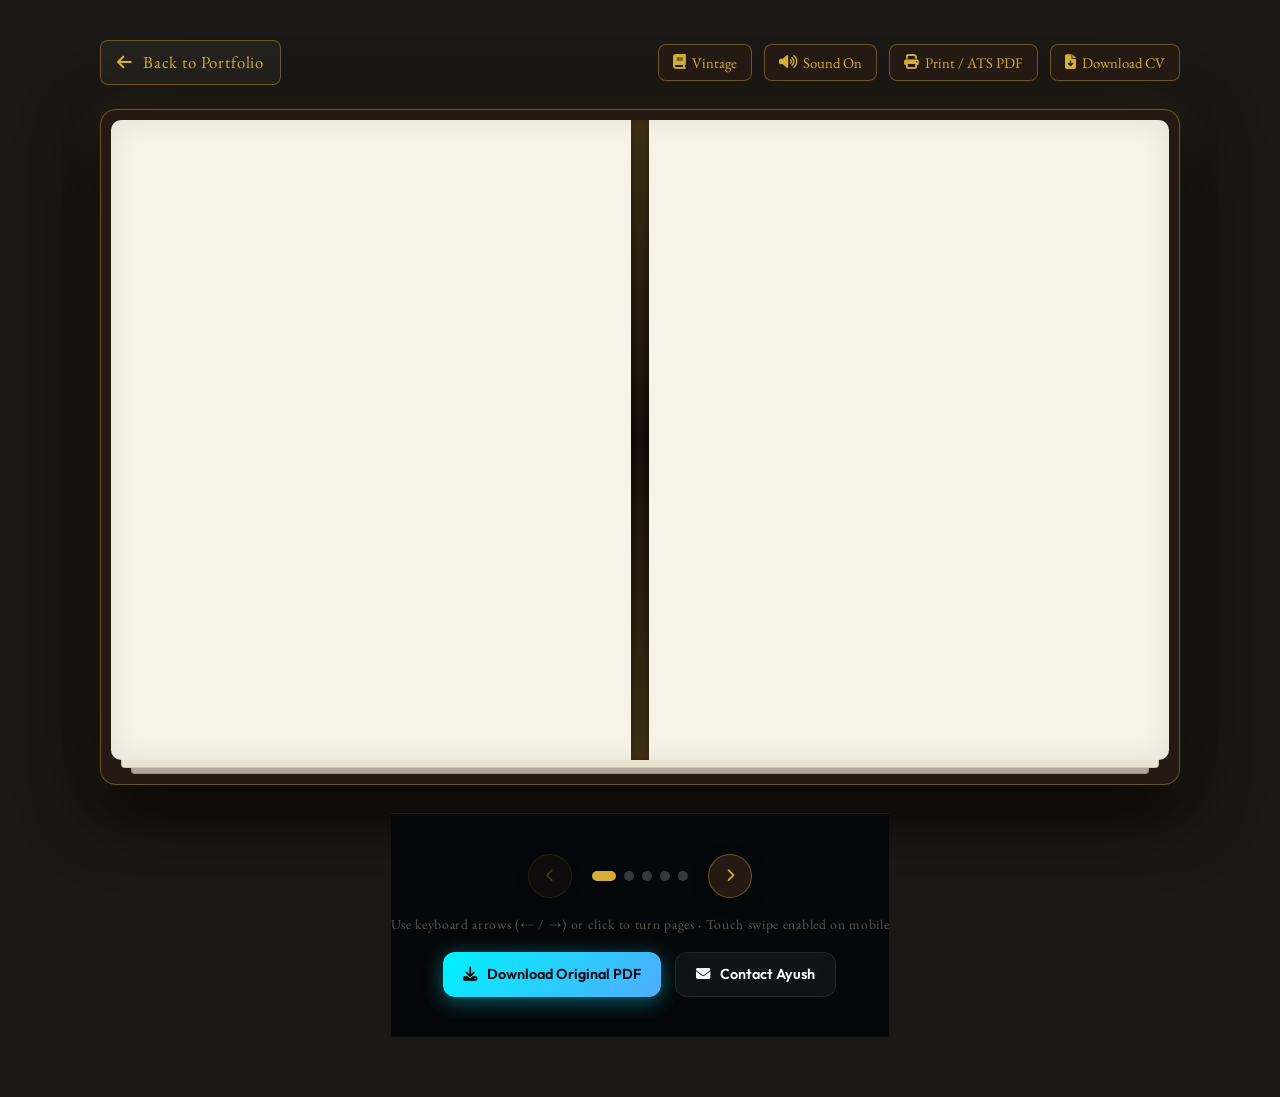
==== resume.html @ f8699d28 "feat: complete modern portfolio and interactive 3D book resume" ====
<!DOCTYPE html>
<html lang="en">
<head>
  <meta charset="UTF-8">
  <meta name="viewport" content="width=device-width, initial-scale=1.0">
  <title>Ayush Singh Rawat — Interactive 3D Resume</title>
  <meta name="description" content="The professional journey of Ayush Singh Rawat, presented as an interactive 3D book-style resume.">
  <meta name="author" content="Ayush Singh Rawat">

  <!-- Open Graph -->
  <meta property="og:title" content="Ayush Singh Rawat — Interactive Resume">
  <meta property="og:description" content="Turn the pages of my career journey in an interactive 3D book.">
  <meta property="og:type" content="website">

  <!-- Favicon -->
  <link rel="icon" type="image/png" href="assets/images/logo.png">

  <!-- Stylesheets -->
  <link rel="stylesheet" href="css/style.css">
  <link rel="stylesheet" href="css/book-resume.css">

  <!-- Font Awesome 6 -->
  <link rel="stylesheet" href="https://cdnjs.cloudflare.com/ajax/libs/font-awesome/6.5.1/css/all.min.css">
</head>
<body data-book-theme="vintage">

  <div class="book-resume-wrapper">
    <!-- Top Action Toolbar -->
    <header class="book-top-bar">
      <a href="index.html" class="book-brand-back">
        <i class="fa-solid fa-arrow-left"></i>
        <span>Back to Portfolio</span>
      </a>

      <div class="book-tools-group">
        <button id="themeToggleBtn" class="book-tool-btn" title="Switch Book Theme">
          <i class="fa-solid fa-book"></i>
          <span>Vintage</span>
        </button>

        <button id="soundToggleBtn" class="book-tool-btn" title="Toggle Page Flip Sound">
          <i class="fa-solid fa-volume-high"></i>
          <span>Sound On</span>
        </button>

        <button id="printAtsBtn" class="book-tool-btn" title="Print ATS-Formatted Standard Resume">
          <i class="fa-solid fa-print"></i>
          <span>Print / ATS PDF</span>
        </button>

        <button id="downloadPdfBtn" class="book-tool-btn" title="Download Official Resume PDF">
          <i class="fa-solid fa-file-arrow-down"></i>
          <span>Download CV</span>
        </button>
      </div>
    </header>

    <!-- 3D Book Stage -->
    <main class="book-stage">
      <div class="book-glow-backdrop"></div>

      <!-- Hardcover Outer Shell -->
      <div class="book-hardcover">
        <!-- Desktop 2-Page Spread View -->
        <div class="book-spread" id="desktopBookSpread">
          <!-- Left Page Half -->
          <div class="book-page-half left-page parchment-texture" id="bookLeftPage">
            <!-- Dynamically populated by book-resume.js -->
          </div>

          <!-- Central 3D Leather Spine -->
          <div class="book-spine-divider"></div>

          <!-- Right Page Half -->
          <div class="book-page-half right-page parchment-texture" id="bookRightPage">
            <!-- Dynamically populated by book-resume.js -->
          </div>
        </div>

        <!-- Mobile Single Page View -->
        <div class="book-spread mobile-view" id="mobileBookSpread" style="display: none;">
          <div class="book-page-half parchment-texture active-mobile-page" id="bookMobilePage">
            <!-- Dynamically populated on mobile -->
          </div>
        </div>

        <!-- Layered Paper Edges -->
        <div class="book-edge-bottom-1"></div>
        <div class="book-edge-bottom-2"></div>
      </div>
    </main>

    <!-- Navigation Controls -->
    <footer class="book-bottom-nav">
      <div class="book-nav-row">
        <button id="prevPageBtn" class="book-turn-btn" title="Previous Page (or Left Arrow)">
          <i class="fa-solid fa-chevron-left"></i>
        </button>

        <div class="book-dots" id="bookDots">
          <!-- Populated by JS -->
        </div>

        <button id="nextPageBtn" class="book-turn-btn" title="Next Page (or Right Arrow)">
          <i class="fa-solid fa-chevron-right"></i>
        </button>
      </div>

      <p class="book-hint-text">
        Use keyboard arrows (← / →) or click to turn pages · Touch swipe enabled on mobile
      </p>

      <div class="book-actions-footer">
        <a href="assets/Ayush_Singh_Rawat_Resume.pdf" download="Ayush_Singh_Rawat_Resume.pdf" class="btn-primary" style="padding: 10px 20px; font-size: 0.9rem;">
          <i class="fa-solid fa-download"></i> Download Original PDF
        </a>
        <a href="index.html#contact" class="btn-secondary" style="padding: 10px 20px; font-size: 0.9rem;">
          <i class="fa-solid fa-envelope"></i> Contact Ayush
        </a>
      </div>
    </footer>
  </div>

  <!-- ATS Clean Printable Resume (Only renders when user clicks Print / ATS PDF or Ctrl+P) -->
  <div class="ats-print-container">
    <div class="ats-header">
      <h1>AYUSH SINGH RAWAT</h1>
      <div class="ats-contact-line">
        Bangalore, Karnataka | +91 8088954420 | ayushsinghrawat76456@gmail.com
      </div>
      <div class="ats-contact-line">
        LinkedIn: linkedin.com/in/ayush-rawat-a126942b2 | GitHub: github.com/Ayush123-a
      </div>
    </div>

    <div class="ats-section-title">Professional Summary</div>
    <p style="margin: 0 0 10px 0; font-size: 10pt; line-height: 1.4;">
      Highly motivated and results-driven BCA student (Expected 2027) specializing in Full-Stack Web Development. Proficient in building dynamic, high-performance, and responsive user interfaces (UI) using React.js (Hooks, State Management) and modern JavaScript (ES6+). Strong foundation in Database Management (MySQL, MongoDB), computer science fundamentals (DSA, DBMS), and Agile development methodologies. Passionate about applying cutting-edge technology, including Generative AI, to real-world applications.
    </p>

    <div class="ats-section-title">Technical Skills</div>
    <ul class="ats-bullet-list" style="margin-bottom: 10px;">
      <li><strong>Languages:</strong> JavaScript (ES6+), HTML5, CSS3, SQL, Python, C, C++, Java.</li>
      <li><strong>Frameworks & Libraries:</strong> React.js (Hooks, Components, Context), Bootstrap, Tailwind CSS.</li>
      <li><strong>Databases:</strong> MySQL, MongoDB.</li>
      <li><strong>Tools & Concepts:</strong> Git/GitHub, RESTful APIs, DOM Manipulation, Responsive Design, SDLC (Agile/Scrum, Waterfall).</li>
    </ul>

    <div class="ats-section-title">Development Projects</div>
    
    <div style="margin-bottom: 8px;">
      <div class="ats-item-header">
        <span>Treasure Hunt Game</span>
        <span>HTML, CSS, JavaScript | GitHub Pages</span>
      </div>
      <ul class="ats-bullet-list">
        <li>Developed a fully interactive, browser-based game using vanilla HTML, CSS, and JavaScript, successfully implementing complex scoring, randomization, and timer logic.</li>
        <li>Demonstrated core JavaScript proficiency by managing game state, controlling UI flow, and ensuring an engaging, bug-free interactive gameplay experience.</li>
        <li>Deployed and maintained the application on GitHub Pages, ensuring high availability and browser compatibility.</li>
      </ul>
    </div>

    <div style="margin-bottom: 8px;">
      <div class="ats-item-header">
        <span>Dynamic Quiz Application</span>
        <span>JavaScript, Advanced DOM Manipulation</span>
      </div>
      <ul class="ats-bullet-list">
        <li>Engineered a robust, dynamic quiz platform that utilizes advanced DOM Manipulation to handle question rendering, real-time score calculation, and visual feedback for timed questions.</li>
        <li>Managed all application logic within JavaScript to create a reusable and scalable system for handling multiple question sets.</li>
        <li>Showcased expertise in efficient client-side data handling and UI updates for a smooth user experience.</li>
      </ul>
    </div>

    <div style="margin-bottom: 8px;">
      <div class="ats-item-header">
        <span>Social Media Community Application</span>
        <span>React.js, REST APIs</span>
      </div>
      <ul class="ats-bullet-list">
        <li>Developed a community platform connecting creators and developers globally with live feeds, profile showcases, and interactive posts.</li>
        <li>Implemented responsive components with fast render cycles and modern UI aesthetics.</li>
      </ul>
    </div>

    <div class="ats-section-title">Education</div>
    <div>
      <div class="ats-item-header">
        <span>Bachelor of Computer Applications (BCA)</span>
        <span>Expected Graduation: 2027</span>
      </div>
      <div class="ats-sub-header">
        <span>City College, Bangalore University</span>
        <span>Bangalore, Karnataka</span>
      </div>
      <p style="margin: 0; font-size: 9.5pt;">
        <strong>Relevant Coursework:</strong> Data Structures & Algorithms (DSA), Database Management Systems (DBMS), Operating Systems, Computer Networks, Software Development Life Cycle (SDLC) / Agile.
      </p>
    </div>

    <div class="ats-section-title" style="margin-top: 10px;">Certifications & Training</div>
    <ul class="ats-bullet-list">
      <li>Generative AI Fundamentals</li>
      <li>Agile Methodology and Waterfall Model</li>
      <li>React.js Basics and Advanced Hooks Training (Self-Paced Learning)</li>
    </ul>
  </div>

  <!-- Scripts -->
  <script src="js/book-resume.js"></script>
</body>
</html>
---- css/style.css ----
/* ===================================================================
   AYUSH SINGH RAWAT - PORTFOLIO STYLESHEET
   Modern Glassmorphism, Dynamic Gradients, Sleek Dark Aesthetics
   =================================================================== */

@import url('https://fonts.googleapis.com/css2?family=Fira+Code:wght@400;500;600&family=Outfit:wght@300;400;500;600;700;800&family=Plus+Jakarta+Sans:wght@300;400;500;600;700&display=swap');

:root {
  /* Colors */
  --bg-dark: #07090e;
  --bg-card: rgba(17, 24, 39, 0.72);
  --bg-card-hover: rgba(26, 35, 58, 0.85);
  --bg-glass: rgba(255, 255, 255, 0.03);
  --border-glass: rgba(255, 255, 255, 0.08);
  --border-glass-hover: rgba(0, 242, 254, 0.4);
  
  --primary: #00f2fe;
  --primary-glow: rgba(0, 242, 254, 0.35);
  --accent-pink: #ff0844;
  --accent-pink-glow: rgba(255, 8, 68, 0.35);
  --accent-gold: #ffb703;
  --accent-purple: #8a2be2;
  
  --text-main: #f1f5f9;
  --text-muted: #94a3b8;
  --text-sub: #cbd5e1;
  
  /* Gradients */
  --grad-cyan: linear-gradient(135deg, #00f2fe 0%, #4facfe 100%);
  --grad-pink: linear-gradient(135deg, #ff0844 0%, #ffb199 100%);
  --grad-sunset: linear-gradient(135deg, #f6d365 0%, #fda085 100%);
  --grad-glow: linear-gradient(135deg, #00f2fe 0%, #8a2be2 50%, #ff0844 100%);
  --grad-card: linear-gradient(145deg, rgba(25, 33, 56, 0.8) 0%, rgba(13, 17, 28, 0.9) 100%);

  /* Typography */
  --font-heading: 'Outfit', sans-serif;
  --font-body: 'Plus Jakarta Sans', sans-serif;
  --font-mono: 'Fira Code', monospace;

  /* Shadows */
  --shadow-sm: 0 4px 12px rgba(0, 0, 0, 0.3);
  --shadow-md: 0 10px 30px -10px rgba(0, 0, 0, 0.6);
  --shadow-glow: 0 0 25px rgba(0, 242, 254, 0.25);
  --shadow-pink-glow: 0 0 25px rgba(255, 8, 68, 0.25);
}

/* Base Reset */
*, *::before, *::after {
  margin: 0;
  padding: 0;
  box-sizing: border-box;
}

html {
  scroll-behavior: smooth;
  scroll-padding-top: 90px;
}

body {
  background-color: var(--bg-dark);
  color: var(--text-main);
  font-family: var(--font-body);
  line-height: 1.6;
  overflow-x: hidden;
  position: relative;
  min-height: 100vh;
}

/* Background Canvas / Dynamic Ambient Mesh */
.ambient-background {
  position: fixed;
  inset: 0;
  pointer-events: none;
  z-index: 0;
  overflow: hidden;
}

.ambient-orb {
  position: absolute;
  border-radius: 50%;
  filter: blur(100px);
  opacity: 0.15;
  animation: floatOrb 18s ease-in-out infinite alternate;
}

.ambient-orb.orb-1 {
  width: 550px;
  height: 550px;
  background: var(--primary);
  top: -100px;
  left: -150px;
}

.ambient-orb.orb-2 {
  width: 500px;
  height: 500px;
  background: var(--accent-pink);
  bottom: 10%;
  right: -100px;
  animation-duration: 22s;
  animation-delay: -5s;
}

.ambient-orb.orb-3 {
  width: 450px;
  height: 450px;
  background: var(--accent-purple);
  top: 50%;
  left: 30%;
  animation-duration: 26s;
  animation-delay: -10s;
}

@keyframes floatOrb {
  0% { transform: translate(0, 0) scale(1); }
  50% { transform: translate(60px, 40px) scale(1.1); }
  100% { transform: translate(-40px, 80px) scale(0.95); }
}

/* Container */
.container {
  width: 90%;
  max-width: 1240px;
  margin: 0 auto;
  position: relative;
  z-index: 1;
}

/* Typography Helpers */
h1, h2, h3, h4, h5, h6 {
  font-family: var(--font-heading);
  font-weight: 700;
  color: var(--text-main);
  letter-spacing: -0.02em;
}

.gradient-text {
  background: var(--grad-cyan);
  -webkit-background-clip: text;
  -webkit-text-fill-color: transparent;
}

.gradient-pink {
  background: var(--grad-pink);
  -webkit-background-clip: text;
  -webkit-text-fill-color: transparent;
}

.section-tag {
  display: inline-flex;
  align-items: center;
  gap: 8px;
  font-family: var(--font-mono);
  font-size: 0.85rem;
  color: var(--primary);
  text-transform: uppercase;
  letter-spacing: 0.12em;
  margin-bottom: 12px;
  padding: 6px 14px;
  border-radius: 30px;
  background: rgba(0, 242, 254, 0.08);
  border: 1px solid rgba(0, 242, 254, 0.2);
}

.section-title {
  font-size: clamp(2.2rem, 4vw, 3.2rem);
  line-height: 1.15;
  margin-bottom: 18px;
}

.section-desc {
  color: var(--text-muted);
  font-size: 1.1rem;
  max-width: 650px;
  margin-bottom: 45px;
}

/* ===================================================================
   HEADER & NAVBAR
   =================================================================== */
#navbar {
  position: fixed;
  top: 0;
  left: 0;
  width: 100%;
  height: 80px;
  background: rgba(7, 9, 14, 0.8);
  backdrop-filter: blur(16px);
  -webkit-backdrop-filter: blur(16px);
  border-bottom: 1px solid var(--border-glass);
  z-index: 1000;
  transition: all 0.3s ease;
}

#navbar.scrolled {
  height: 70px;
  background: rgba(7, 9, 14, 0.95);
  box-shadow: 0 10px 30px rgba(0, 0, 0, 0.5);
  border-bottom-color: rgba(0, 242, 254, 0.15);
}

.nav-container {
  display: flex;
  align-items: center;
  justify-content: space-between;
  height: 100%;
}

.brand-logo {
  display: flex;
  align-items: center;
  gap: 12px;
  text-decoration: none;
}

.brand-logo img {
  height: 44px;
  width: auto;
  object-fit: contain;
  transition: transform 0.3s ease;
}

.brand-logo:hover img {
  transform: scale(1.05);
}

.brand-text {
  font-family: var(--font-heading);
  font-size: 1.4rem;
  font-weight: 800;
  color: #fff;
  letter-spacing: -0.01em;
}

.brand-text span {
  color: var(--primary);
}

.nav-links {
  display: flex;
  align-items: center;
  gap: 32px;
  list-style: none;
}

.nav-links a {
  text-decoration: none;
  color: var(--text-sub);
  font-size: 0.95rem;
  font-weight: 500;
  transition: color 0.3s ease;
  position: relative;
  padding: 6px 0;
}

.nav-links a::after {
  content: '';
  position: absolute;
  bottom: 0;
  left: 0;
  width: 0;
  height: 2px;
  background: var(--grad-cyan);
  transition: width 0.3s ease;
  border-radius: 2px;
}

.nav-links a:hover,
.nav-links a.active {
  color: #fff;
}

.nav-links a:hover::after,
.nav-links a.active::after {
  width: 100%;
}

.nav-actions {
  display: flex;
  align-items: center;
  gap: 14px;
}

/* Resume Navigation Button */
.btn-book-nav {
  display: inline-flex;
  align-items: center;
  gap: 8px;
  padding: 8px 18px;
  font-size: 0.9rem;
  font-weight: 600;
  border-radius: 10px;
  text-decoration: none;
  background: linear-gradient(135deg, rgba(255, 183, 3, 0.15) 0%, rgba(212, 175, 55, 0.25) 100%);
  color: #ffca3a;
  border: 1px solid rgba(255, 202, 58, 0.4);
  transition: all 0.3s ease;
  box-shadow: 0 0 15px rgba(255, 183, 3, 0.15);
}

.btn-book-nav:hover {
  background: linear-gradient(135deg, #d4af37 0%, #ffca3a 100%);
  color: #1a1103;
  box-shadow: 0 0 25px rgba(255, 202, 58, 0.4);
  transform: translateY(-2px);
}

.mobile-menu-btn {
  display: none;
  background: none;
  border: none;
  color: #fff;
  font-size: 1.5rem;
  cursor: pointer;
  padding: 8px;
}

/* ===================================================================
   HERO SECTION
   =================================================================== */
#hero {
  min-height: 100vh;
  padding: 140px 0 80px;
  display: flex;
  align-items: center;
  position: relative;
  background-image: radial-gradient(circle at 80% 30%, rgba(0, 242, 254, 0.08) 0%, transparent 60%);
}

.hero-grid {
  display: grid;
  grid-template-columns: 1.2fr 0.8fr;
  align-items: center;
  gap: 60px;
}

.hero-content {
  position: relative;
  z-index: 2;
}

.hero-badge {
  display: inline-flex;
  align-items: center;
  gap: 10px;
  padding: 8px 16px;
  border-radius: 30px;
  background: rgba(16, 185, 129, 0.1);
  border: 1px solid rgba(16, 185, 129, 0.3);
  font-size: 0.85rem;
  font-weight: 500;
  color: #10b981;
  margin-bottom: 24px;
}

.hero-badge .pulse-dot {
  width: 8px;
  height: 8px;
  background-color: #10b981;
  border-radius: 50%;
  box-shadow: 0 0 10px #10b981;
  animation: pulseDot 2s infinite;
}

@keyframes pulseDot {
  0% { transform: scale(0.95); box-shadow: 0 0 0 0 rgba(16, 185, 129, 0.7); }
  70% { transform: scale(1); box-shadow: 0 0 0 10px rgba(16, 185, 129, 0); }
  100% { transform: scale(0.95); box-shadow: 0 0 0 0 rgba(16, 185, 129, 0); }
}

.hero-greeting {
  font-family: var(--font-mono);
  font-size: 1.1rem;
  color: var(--primary);
  margin-bottom: 12px;
}

.hero-title {
  font-size: clamp(2.8rem, 5.5vw, 4.6rem);
  font-weight: 800;
  line-height: 1.08;
  margin-bottom: 18px;
}

.hero-typed-wrapper {
  display: flex;
  align-items: center;
  font-family: var(--font-heading);
  font-size: clamp(1.4rem, 2.5vw, 2rem);
  color: var(--text-sub);
  margin-bottom: 24px;
  min-height: 48px;
}

.hero-typed-text {
  color: var(--primary);
  font-weight: 700;
  margin-left: 8px;
  border-right: 3px solid var(--primary);
  animation: blinkCursor 0.8s infinite;
  padding-right: 4px;
}

@keyframes blinkCursor {
  0%, 100% { border-color: var(--primary); }
  50% { border-color: transparent; }
}

.hero-description {
  font-size: 1.15rem;
  color: var(--text-muted);
  max-width: 580px;
  margin-bottom: 36px;
  line-height: 1.7;
}

.hero-buttons {
  display: flex;
  flex-wrap: wrap;
  gap: 16px;
  margin-bottom: 40px;
}

/* Buttons */
.btn-primary {
  display: inline-flex;
  align-items: center;
  gap: 10px;
  padding: 14px 28px;
  font-family: var(--font-heading);
  font-size: 1rem;
  font-weight: 600;
  color: #07090e;
  background: var(--grad-cyan);
  border-radius: 12px;
  text-decoration: none;
  box-shadow: 0 4px 20px rgba(0, 242, 254, 0.4);
  transition: all 0.3s cubic-bezier(0.16, 1, 0.3, 1);
  border: none;
  cursor: pointer;
  translate: 0 0;
  scale: 1;
}

.btn-primary:hover {
  transform: translateY(-3px);
  box-shadow: 0 8px 30px rgba(0, 242, 254, 0.6);
  scale: 1.02;
}

.btn-secondary {
  display: inline-flex;
  align-items: center;
  gap: 10px;
  padding: 14px 28px;
  font-family: var(--font-heading);
  font-size: 1rem;
  font-weight: 600;
  color: #fff;
  background: rgba(255, 255, 255, 0.05);
  border: 1px solid var(--border-glass);
  border-radius: 12px;
  text-decoration: none;
  backdrop-filter: blur(10px);
  transition: all 0.3s ease;
  cursor: pointer;
}

.btn-secondary:hover {
  background: rgba(255, 255, 255, 0.12);
  border-color: rgba(255, 255, 255, 0.25);
  transform: translateY(-3px);
}

.btn-special-book {
  display: inline-flex;
  align-items: center;
  gap: 10px;
  padding: 14px 26px;
  font-family: var(--font-heading);
  font-size: 1rem;
  font-weight: 700;
  color: #ffeedb;
  background: linear-gradient(135deg, #3d1e10 0%, #683017 100%);
  border: 1px solid #d4af37;
  border-radius: 12px;
  text-decoration: none;
  box-shadow: 0 6px 20px rgba(212, 175, 55, 0.25);
  transition: all 0.3s ease;
}

.btn-special-book:hover {
  background: linear-gradient(135deg, #d4af37 0%, #f6d365 100%);
  color: #211206;
  box-shadow: 0 8px 30px rgba(212, 175, 55, 0.5);
  transform: translateY(-3px);
}

.hero-socials {
  display: flex;
  align-items: center;
  gap: 16px;
}

.hero-socials span {
  font-size: 0.9rem;
  color: var(--text-muted);
  font-family: var(--font-mono);
}

.social-icon-btn {
  display: inline-flex;
  align-items: center;
  justify-content: center;
  width: 44px;
  height: 44px;
  border-radius: 12px;
  background: rgba(255, 255, 255, 0.04);
  border: 1px solid var(--border-glass);
  color: var(--text-sub);
  text-decoration: none;
  font-size: 1.1rem;
  transition: all 0.3s ease;
}

.social-icon-btn:hover {
  background: rgba(0, 242, 254, 0.12);
  color: var(--primary);
  border-color: rgba(0, 242, 254, 0.4);
  transform: translateY(-3px);
  box-shadow: 0 4px 15px rgba(0, 242, 254, 0.3);
}

/* Hero Visual / Avatar Showcase */
.hero-visual {
  position: relative;
  display: flex;
  justify-content: center;
  align-items: center;
}

.avatar-frame {
  position: relative;
  width: 380px;
  height: 440px;
  border-radius: 28px;
  padding: 10px;
  background: linear-gradient(145deg, rgba(0, 242, 254, 0.3) 0%, rgba(255, 8, 68, 0.2) 50%, rgba(138, 43, 226, 0.3) 100%);
  box-shadow: 0 20px 50px rgba(0, 0, 0, 0.6), 0 0 40px rgba(0, 242, 254, 0.2);
}

.avatar-inner {
  width: 100%;
  height: 100%;
  border-radius: 22px;
  overflow: hidden;
  background: #0e1320;
  position: relative;
}

.avatar-inner img {
  width: 100%;
  height: 100%;
  object-fit: cover;
  object-position: center top;
  filter: brightness(0.96) contrast(1.05);
  transition: transform 0.5s ease;
}

.avatar-frame:hover .avatar-inner img {
  transform: scale(1.04);
}

/* Floating Tech Badges */
.floating-chip {
  position: absolute;
  display: flex;
  align-items: center;
  gap: 10px;
  padding: 12px 18px;
  border-radius: 16px;
  background: rgba(14, 20, 36, 0.88);
  border: 1px solid rgba(255, 255, 255, 0.12);
  backdrop-filter: blur(12px);
  box-shadow: 0 10px 25px rgba(0, 0, 0, 0.5);
  font-family: var(--font-heading);
  font-size: 0.9rem;
  font-weight: 600;
  color: #fff;
  z-index: 3;
  animation: floatChip 6s ease-in-out infinite alternate;
}

.floating-chip.chip-react {
  top: 30px;
  left: -35px;
  border-left: 3px solid #61dafb;
}

.floating-chip.chip-js {
  bottom: 40px;
  right: -30px;
  animation-delay: -3s;
  border-left: 3px solid #f7df1e;
}

.floating-chip.chip-bca {
  bottom: -20px;
  left: 20px;
  animation-delay: -1.5s;
  border-left: 3px solid #10b981;
}

.floating-chip i {
  font-size: 1.25rem;
}

@keyframes floatChip {
  0% { transform: translateY(0); }
  100% { transform: translateY(-12px); }
}

/* ===================================================================
   STATS BAR
   =================================================================== */
.stats-strip {
  padding: 40px 0;
  border-top: 1px solid var(--border-glass);
  border-bottom: 1px solid var(--border-glass);
  background: rgba(10, 14, 24, 0.5);
  margin-bottom: 90px;
}

.stats-grid {
  display: grid;
  grid-template-columns: repeat(4, 1fr);
  gap: 24px;
}

.stat-item {
  text-align: center;
  padding: 10px;
}

.stat-number {
  font-family: var(--font-heading);
  font-size: 2.8rem;
  font-weight: 800;
  color: #fff;
  line-height: 1;
  margin-bottom: 8px;
}

.stat-label {
  font-size: 0.95rem;
  color: var(--text-muted);
  font-weight: 500;
}

/* ===================================================================
   ABOUT ME SECTION WITH INTERACTIVE TABS
   =================================================================== */
#about {
  padding: 100px 0;
}

.about-grid {
  display: grid;
  grid-template-columns: 0.9fr 1.1fr;
  gap: 70px;
  align-items: start;
}

.about-image-card {
  position: sticky;
  top: 100px;
  border-radius: 24px;
  overflow: hidden;
  background: var(--bg-card);
  border: 1px solid var(--border-glass);
  box-shadow: var(--shadow-md);
  padding: 16px;
}

.about-image-card img {
  width: 100%;
  height: 380px;
  object-fit: cover;
  border-radius: 18px;
}

.about-quick-info {
  margin-top: 16px;
  display: grid;
  grid-template-columns: 1fr 1fr;
  gap: 12px;
}

.quick-box {
  background: rgba(255, 255, 255, 0.03);
  border: 1px solid var(--border-glass);
  padding: 12px 14px;
  border-radius: 12px;
}

.quick-box-label {
  font-size: 0.75rem;
  color: var(--text-muted);
  text-transform: uppercase;
  font-family: var(--font-mono);
}

.quick-box-val {
  font-size: 0.95rem;
  font-weight: 600;
  color: var(--text-main);
  margin-top: 2px;
}

.about-bio-text {
  font-size: 1.1rem;
  color: var(--text-sub);
  line-height: 1.8;
  margin-bottom: 30px;
}

/* Interactive Tabs */
.about-tab-header {
  display: flex;
  gap: 12px;
  border-bottom: 1px solid var(--border-glass);
  margin-bottom: 28px;
  padding-bottom: 4px;
}

.tab-btn {
  background: none;
  border: none;
  padding: 10px 20px;
  font-family: var(--font-heading);
  font-size: 1.05rem;
  font-weight: 600;
  color: var(--text-muted);
  cursor: pointer;
  position: relative;
  transition: all 0.3s ease;
  border-radius: 8px 8px 0 0;
}

.tab-btn::after {
  content: '';
  position: absolute;
  bottom: -4px;
  left: 0;
  width: 0;
  height: 3px;
  background: var(--grad-cyan);
  transition: width 0.3s ease;
  border-radius: 3px;
}

.tab-btn:hover {
  color: var(--text-main);
}

.tab-btn.active {
  color: var(--primary);
}

.tab-btn.active::after {
  width: 100%;
}

.tab-pane {
  display: none;
  animation: fadeInPane 0.4s ease forwards;
}

.tab-pane.active {
  display: block;
}

@keyframes fadeInPane {
  from { opacity: 0; transform: translateY(10px); }
  to { opacity: 1; transform: translateY(0); }
}

/* Tab 1: Skills */
.skills-showcase {
  display: flex;
  flex-direction: column;
  gap: 18px;
}

.skill-bar-item {
  background: rgba(255, 255, 255, 0.02);
  border: 1px solid var(--border-glass);
  padding: 16px;
  border-radius: 14px;
  transition: transform 0.2s ease, border-color 0.2s ease;
}

.skill-bar-item:hover {
  border-color: rgba(0, 242, 254, 0.3);
  transform: translateX(4px);
}

.skill-bar-top {
  display: flex;
  justify-content: space-between;
  margin-bottom: 8px;
}

.skill-name {
  font-weight: 600;
  font-size: 1rem;
  color: var(--text-main);
}

.skill-pct {
  font-family: var(--font-mono);
  font-size: 0.9rem;
  color: var(--primary);
}

.skill-track {
  height: 8px;
  background: rgba(255, 255, 255, 0.08);
  border-radius: 4px;
  overflow: hidden;
}

.skill-progress {
  height: 100%;
  border-radius: 4px;
  background: var(--grad-cyan);
  transition: width 1.2s cubic-bezier(0.16, 1, 0.3, 1);
}

.skill-chips-group {
  margin-top: 24px;
}

.chips-title {
  font-size: 0.95rem;
  color: var(--text-muted);
  margin-bottom: 12px;
  font-family: var(--font-mono);
}

.chips-cloud {
  display: flex;
  flex-wrap: wrap;
  gap: 10px;
}

.tech-chip {
  padding: 6px 14px;
  background: rgba(255, 255, 255, 0.04);
  border: 1px solid var(--border-glass);
  border-radius: 8px;
  font-size: 0.85rem;
  color: var(--text-sub);
  transition: all 0.2s ease;
}

.tech-chip:hover {
  background: rgba(0, 242, 254, 0.1);
  border-color: var(--primary);
  color: #fff;
  transform: translateY(-2px);
}

/* Tab 2 & 3: Timeline (Experience & Education) */
.timeline {
  position: relative;
  padding-left: 30px;
}

.timeline::before {
  content: '';
  position: absolute;
  left: 6px;
  top: 8px;
  bottom: 8px;
  width: 2px;
  background: linear-gradient(to bottom, var(--primary) 0%, rgba(255, 8, 68, 0.5) 100%);
}

.timeline-item {
  position: relative;
  margin-bottom: 28px;
}

.timeline-item:last-child {
  margin-bottom: 0;
}

.timeline-marker {
  position: absolute;
  left: -30px;
  top: 4px;
  width: 14px;
  height: 14px;
  border-radius: 50%;
  background: var(--bg-dark);
  border: 3px solid var(--primary);
  box-shadow: 0 0 10px var(--primary-glow);
}

.timeline-period {
  font-family: var(--font-mono);
  font-size: 0.82rem;
  color: var(--primary);
  margin-bottom: 4px;
}

.timeline-title {
  font-size: 1.15rem;
  font-weight: 700;
  color: #fff;
  margin-bottom: 4px;
}

.timeline-subtitle {
  font-size: 0.95rem;
  color: var(--accent-pink);
  margin-bottom: 6px;
}

.timeline-desc {
  font-size: 0.95rem;
  color: var(--text-muted);
  line-height: 1.6;
}

/* ===================================================================
   SERVICES SECTION
   =================================================================== */
#services {
  padding: 100px 0;
}

.services-grid {
  display: grid;
  grid-template-columns: repeat(3, 1fr);
  gap: 30px;
}

.service-card {
  position: relative;
  background: var(--grad-card);
  border: 1px solid var(--border-glass);
  border-radius: 24px;
  padding: 40px 32px;
  overflow: hidden;
  transition: all 0.35s cubic-bezier(0.16, 1, 0.3, 1);
  display: flex;
  flex-direction: column;
}

.service-card::before {
  content: '';
  position: absolute;
  top: 0;
  left: 0;
  right: 0;
  height: 3px;
  background: var(--grad-cyan);
  opacity: 0;
  transition: opacity 0.3s ease;
}

.service-card:hover {
  transform: translateY(-8px);
  border-color: rgba(0, 242, 254, 0.4);
  box-shadow: 0 20px 40px rgba(0, 0, 0, 0.5), 0 0 25px rgba(0, 242, 254, 0.15);
}

.service-card:hover::before {
  opacity: 1;
}

.service-icon-box {
  width: 64px;
  height: 64px;
  border-radius: 18px;
  background: rgba(0, 242, 254, 0.08);
  border: 1px solid rgba(0, 242, 254, 0.2);
  display: flex;
  align-items: center;
  justify-content: center;
  font-size: 1.8rem;
  color: var(--primary);
  margin-bottom: 24px;
  transition: all 0.3s ease;
}

.service-card:hover .service-icon-box {
  background: var(--grad-cyan);
  color: #07090e;
  transform: scale(1.08) rotate(4deg);
}

.service-title {
  font-size: 1.4rem;
  font-weight: 700;
  margin-bottom: 14px;
  color: #fff;
}

.service-desc {
  font-size: 0.98rem;
  color: var(--text-muted);
  line-height: 1.7;
  margin-bottom: 24px;
  flex-grow: 1;
}

.service-features {
  list-style: none;
  margin-bottom: 24px;
}

.service-features li {
  font-size: 0.9rem;
  color: var(--text-sub);
  margin-bottom: 8px;
  display: flex;
  align-items: center;
  gap: 8px;
}

.service-features li i {
  color: var(--primary);
  font-size: 0.8rem;
}

.service-link {
  display: inline-flex;
  align-items: center;
  gap: 8px;
  font-family: var(--font-heading);
  font-size: 0.95rem;
  font-weight: 600;
  color: var(--primary);
  text-decoration: none;
  transition: gap 0.3s ease;
}

.service-link:hover {
  gap: 12px;
}

/* ===================================================================
   PORTFOLIO / PROJECTS SECTION
   =================================================================== */
#portfolio {
  padding: 100px 0;
}

.portfolio-filter {
  display: flex;
  justify-content: center;
  gap: 12px;
  flex-wrap: wrap;
  margin-bottom: 45px;
}

.filter-btn {
  background: rgba(255, 255, 255, 0.03);
  border: 1px solid var(--border-glass);
  padding: 10px 22px;
  border-radius: 30px;
  font-family: var(--font-heading);
  font-size: 0.9rem;
  font-weight: 600;
  color: var(--text-muted);
  cursor: pointer;
  transition: all 0.3s ease;
}

.filter-btn:hover,
.filter-btn.active {
  background: var(--primary);
  color: #07090e;
  border-color: var(--primary);
  box-shadow: 0 4px 15px rgba(0, 242, 254, 0.35);
}

.projects-grid {
  display: grid;
  grid-template-columns: repeat(3, 1fr);
  gap: 32px;
}

.project-card {
  background: var(--bg-card);
  border: 1px solid var(--border-glass);
  border-radius: 20px;
  overflow: hidden;
  transition: all 0.35s ease;
  display: flex;
  flex-direction: column;
}

.project-card:hover {
  transform: translateY(-8px);
  border-color: rgba(0, 242, 254, 0.3);
  box-shadow: 0 20px 40px rgba(0, 0, 0, 0.5);
}

.project-thumb {
  position: relative;
  height: 220px;
  overflow: hidden;
  background: #0f172a;
}

.project-thumb img {
  width: 100%;
  height: 100%;
  object-fit: cover;
  transition: transform 0.5s ease;
}

.project-card:hover .project-thumb img {
  transform: scale(1.08);
}

.project-overlay {
  position: absolute;
  inset: 0;
  background: rgba(7, 9, 14, 0.85);
  display: flex;
  align-items: center;
  justify-content: center;
  gap: 14px;
  opacity: 0;
  transition: opacity 0.3s ease;
}

.project-card:hover .project-overlay {
  opacity: 1;
}

.overlay-btn {
  width: 44px;
  height: 44px;
  border-radius: 50%;
  background: var(--primary);
  color: #07090e;
  display: flex;
  align-items: center;
  justify-content: center;
  text-decoration: none;
  font-size: 1.1rem;
  transition: transform 0.2s ease, background-color 0.2s ease;
}

.overlay-btn:hover {
  transform: scale(1.15);
  background: #fff;
}

.project-info {
  padding: 24px;
  display: flex;
  flex-direction: column;
  flex-grow: 1;
}

.project-category {
  font-family: var(--font-mono);
  font-size: 0.8rem;
  color: var(--primary);
  text-transform: uppercase;
  margin-bottom: 6px;
}

.project-title {
  font-size: 1.3rem;
  font-weight: 700;
  margin-bottom: 10px;
  color: #fff;
}

.project-description {
  font-size: 0.92rem;
  color: var(--text-muted);
  line-height: 1.6;
  margin-bottom: 20px;
  flex-grow: 1;
}

.project-tags {
  display: flex;
  flex-wrap: wrap;
  gap: 8px;
  margin-top: auto;
}

.project-tag {
  font-size: 0.78rem;
  font-family: var(--font-mono);
  padding: 4px 10px;
  background: rgba(255, 255, 255, 0.04);
  border-radius: 6px;
  color: var(--text-sub);
}

/* ===================================================================
   INTERACTIVE RESUME TEASER BANNER
   =================================================================== */
.resume-banner-section {
  padding: 60px 0;
}

.book-teaser-card {
  position: relative;
  background: linear-gradient(135deg, rgba(35, 20, 15, 0.85) 0%, rgba(15, 20, 32, 0.95) 100%);
  border: 1px solid rgba(212, 175, 55, 0.35);
  border-radius: 28px;
  padding: 50px 60px;
  box-shadow: 0 20px 60px rgba(0, 0, 0, 0.6), 0 0 35px rgba(212, 175, 55, 0.15);
  display: grid;
  grid-template-columns: 1.2fr 0.8fr;
  align-items: center;
  gap: 40px;
  overflow: hidden;
}

.book-teaser-card::after {
  content: '✦';
  position: absolute;
  top: 20px;
  right: 30px;
  font-size: 4rem;
  color: rgba(212, 175, 55, 0.08);
  pointer-events: none;
}

.teaser-badge {
  display: inline-flex;
  align-items: center;
  gap: 8px;
  padding: 6px 14px;
  background: rgba(212, 175, 55, 0.15);
  border: 1px solid rgba(212, 175, 55, 0.4);
  border-radius: 20px;
  font-size: 0.85rem;
  font-family: var(--font-mono);
  color: #ffd700;
  margin-bottom: 16px;
}

.teaser-title {
  font-size: clamp(1.8rem, 3vw, 2.4rem);
  color: #fff;
  margin-bottom: 14px;
}

.teaser-desc {
  font-size: 1.05rem;
  color: #d1d5db;
  line-height: 1.7;
  margin-bottom: 28px;
}

.teaser-actions {
  display: flex;
  flex-wrap: wrap;
  gap: 16px;
}

.book-preview-stack {
  display: flex;
  justify-content: center;
  align-items: center;
  perspective: 1000px;
}

.mini-book-3d {
  width: 220px;
  height: 290px;
  background: #2b140b;
  border-radius: 6px 16px 16px 6px;
  box-shadow: -10px 15px 35px rgba(0,0,0,0.7), inset -4px 0 10px rgba(0,0,0,0.5);
  border: 1px solid rgba(212, 175, 55, 0.4);
  transform: rotateY(-20deg) rotateX(10deg);
  transition: transform 0.5s ease;
  padding: 24px 20px;
  display: flex;
  flex-direction: column;
  justify-content: space-between;
  position: relative;
}

.mini-book-3d:hover {
  transform: rotateY(-8deg) rotateX(5deg) scale(1.05);
}

.mini-book-gold-border {
  position: absolute;
  inset: 10px;
  border: 1px solid rgba(212, 175, 55, 0.35);
  border-radius: 4px 10px 10px 4px;
  pointer-events: none;
}

.mini-book-spine {
  position: absolute;
  left: 0;
  top: 0;
  bottom: 0;
  width: 14px;
  background: #190a05;
  border-radius: 6px 0 0 6px;
  box-shadow: inset -2px 0 5px rgba(0,0,0,0.6);
}

.mini-book-title {
  font-family: 'Playfair Display', serif;
  font-size: 1.1rem;
  color: #f7d070;
  text-align: center;
  margin-top: 20px;
  line-height: 1.3;
}

.mini-book-sub {
  font-family: 'EB Garamond', serif;
  font-size: 0.85rem;
  color: #cca468;
  text-align: center;
  font-style: italic;
}

.mini-book-foot {
  text-align: center;
  font-size: 0.75rem;
  color: #99784b;
  font-family: 'EB Garamond', serif;
}

/* ===================================================================
   CONTACT SECTION
   =================================================================== */
#contact {
  padding: 100px 0;
}

.contact-grid {
  display: grid;
  grid-template-columns: 0.9fr 1.1fr;
  gap: 60px;
}

.contact-info-list {
  display: flex;
  flex-direction: column;
  gap: 24px;
  margin-bottom: 40px;
}

.contact-card-item {
  display: flex;
  align-items: center;
  gap: 20px;
  padding: 20px;
  border-radius: 16px;
  background: var(--bg-card);
  border: 1px solid var(--border-glass);
  transition: all 0.3s ease;
}

.contact-card-item:hover {
  border-color: rgba(0, 242, 254, 0.3);
  transform: translateX(6px);
}

.contact-card-icon {
  width: 52px;
  height: 52px;
  border-radius: 14px;
  background: rgba(0, 242, 254, 0.08);
  border: 1px solid rgba(0, 242, 254, 0.2);
  display: flex;
  align-items: center;
  justify-content: center;
  font-size: 1.4rem;
  color: var(--primary);
  flex-shrink: 0;
}

.contact-card-label {
  font-size: 0.8rem;
  color: var(--text-muted);
  text-transform: uppercase;
  font-family: var(--font-mono);
}

.contact-card-val {
  font-size: 1.05rem;
  font-weight: 600;
  color: var(--text-main);
  text-decoration: none;
  transition: color 0.2s ease;
}

.contact-card-val:hover {
  color: var(--primary);
}

.copy-btn {
  margin-left: auto;
  background: rgba(255, 255, 255, 0.05);
  border: 1px solid var(--border-glass);
  color: var(--text-muted);
  padding: 8px 12px;
  border-radius: 8px;
  cursor: pointer;
  font-size: 0.85rem;
  transition: all 0.2s ease;
}

.copy-btn:hover {
  background: var(--primary);
  color: #07090e;
}

/* Contact Form */
.contact-form-box {
  background: var(--bg-card);
  border: 1px solid var(--border-glass);
  border-radius: 24px;
  padding: 40px;
  box-shadow: var(--shadow-md);
}

.form-group {
  margin-bottom: 20px;
}

.form-label {
  display: block;
  font-size: 0.9rem;
  font-weight: 500;
  color: var(--text-sub);
  margin-bottom: 8px;
}

.form-control {
  width: 100%;
  padding: 14px 18px;
  background: rgba(255, 255, 255, 0.03);
  border: 1px solid var(--border-glass);
  border-radius: 12px;
  color: #fff;
  font-family: var(--font-body);
  font-size: 1rem;
  outline: none;
  transition: all 0.3s ease;
}

.form-control:focus {
  border-color: var(--primary);
  background: rgba(0, 242, 254, 0.03);
  box-shadow: 0 0 15px rgba(0, 242, 254, 0.2);
}

textarea.form-control {
  resize: vertical;
  min-height: 130px;
}

.form-submit-row {
  display: flex;
  align-items: center;
  justify-content: space-between;
  margin-top: 10px;
}

.form-status {
  font-size: 0.9rem;
  font-weight: 500;
}

.form-status.success {
  color: #10b981;
}

.form-status.error {
  color: #ef4444;
}

/* ===================================================================
   FOOTER
   =================================================================== */
footer {
  border-top: 1px solid var(--border-glass);
  padding: 40px 0;
  background: #05070a;
}

.footer-content {
  display: flex;
  align-items: center;
  justify-content: space-between;
  flex-wrap: wrap;
  gap: 20px;
}

.footer-text {
  color: var(--text-muted);
  font-size: 0.95rem;
}

.footer-text span {
  color: var(--primary);
}

.footer-nav {
  display: flex;
  gap: 24px;
}

.footer-nav a {
  color: var(--text-muted);
  text-decoration: none;
  font-size: 0.9rem;
  transition: color 0.2s ease;
}

.footer-nav a:hover {
  color: #fff;
}

/* Toast Notifications */
.toast-msg {
  position: fixed;
  bottom: 24px;
  right: 24px;
  background: rgba(15, 23, 42, 0.95);
  border: 1px solid var(--primary);
  box-shadow: 0 10px 30px rgba(0, 0, 0, 0.7), 0 0 20px var(--primary-glow);
  color: #fff;
  padding: 14px 22px;
  border-radius: 12px;
  display: flex;
  align-items: center;
  gap: 12px;
  font-size: 0.95rem;
  z-index: 9999;
  transform: translateY(100px);
  opacity: 0;
  transition: all 0.35s cubic-bezier(0.16, 1, 0.3, 1);
  backdrop-filter: blur(12px);
}

.toast-msg.show {
  transform: translateY(0);
  opacity: 1;
}

/* ===================================================================
   RESPONSIVE DESIGN (BREAKPOINTS)
   =================================================================== */
@media (max-width: 1024px) {
  .hero-grid {
    grid-template-columns: 1fr;
    text-align: center;
    gap: 40px;
  }
  
  .hero-typed-wrapper,
  .hero-buttons,
  .hero-socials {
    justify-content: center;
  }
  
  .hero-description {
    margin: 0 auto 36px;
  }
  
  .avatar-frame {
    width: 320px;
    height: 380px;
  }
  
  .about-grid,
  .contact-grid,
  .book-teaser-card {
    grid-template-columns: 1fr;
    gap: 40px;
  }
  
  .about-image-card {
    position: static;
    max-width: 480px;
    margin: 0 auto;
  }
  
  .services-grid,
  .projects-grid {
    grid-template-columns: repeat(2, 1fr);
  }
}

@media (max-width: 768px) {
  .nav-links {
    position: fixed;
    top: 80px;
    left: 0;
    width: 100%;
    background: rgba(7, 9, 14, 0.98);
    backdrop-filter: blur(20px);
    flex-direction: column;
    padding: 30px;
    gap: 20px;
    border-bottom: 1px solid var(--border-glass);
    transform: translateY(-150%);
    transition: transform 0.4s ease;
  }
  
  .nav-links.open {
    transform: translateY(0);
  }
  
  .mobile-menu-btn {
    display: block;
  }
  
  .services-grid,
  .projects-grid,
  .stats-grid {
    grid-template-columns: 1fr;
  }
  
  .book-teaser-card {
    padding: 36px 24px;
  }
  
  .contact-form-box {
    padding: 24px;
  }
}
---- css/book-resume.css ----
/* ===================================================================
   INTERACTIVE 3D BOOK RESUME STYLESHEET
   Faithful, enhanced reproduction of my-resume-nbtq.vercel.app
   Features: 3D perspective, leather binding, parchment pages, 
   page-turn animations, theme switcher, and ATS print styles.
   =================================================================== */

@import url('https://fonts.googleapis.com/css2?family=EB+Garamond:ital,wght@0,400;0,500;0,600;0,700;1,400;1,600&family=Lora:ital,wght@0,400;0,500;0,600;1,400&family=Playfair+Display:ital,wght@0,600;0,700;0,800;0,900;1,600;1,700&family=Plus+Jakarta+Sans:wght@400;500;600;700&display=swap');

/* Color Schemes & Tokens */
:root {
  /* Classic Vintage Leather Theme (Default) */
  --book-bg: #1c1815;
  --book-leather: #241913;
  --book-spine: #180f0a;
  --book-gold: #d4af37;
  --book-gold-light: #f7d070;
  --book-gold-border: rgba(212, 175, 55, 0.4);
  --book-page: #f7f3e8;
  --book-page-aged: #eae3d0;
  --book-ink: #1a1614;
  --book-ink-muted: #5e544c;
  --book-primary: #8a3c1b;
  --book-border: rgba(94, 84, 76, 0.2);
  --book-glow: 0 20px 60px rgba(0, 0, 0, 0.75), 0 0 40px rgba(212, 175, 55, 0.15);
  
  --font-display: 'Playfair Display', serif;
  --font-body: 'Lora', serif;
  --font-elegant: 'EB Garamond', serif;
  --font-sans: 'Plus Jakarta Sans', sans-serif;
}

/* Midnight Navy / Dark Leather Theme */
[data-book-theme="dark"] {
  --book-bg: #07090e;
  --book-leather: #0d131f;
  --book-spine: #070a10;
  --book-gold: #00f2fe;
  --book-gold-light: #70f7ff;
  --book-gold-border: rgba(0, 242, 254, 0.4);
  --book-page: #131b2c;
  --book-page-aged: #0f1624;
  --book-ink: #f1f5f9;
  --book-ink-muted: #94a3b8;
  --book-primary: #38bdf8;
  --book-border: rgba(255, 255, 255, 0.1);
  --book-glow: 0 20px 60px rgba(0, 0, 0, 0.85), 0 0 45px rgba(0, 242, 254, 0.18);
}

/* Emerald Royal Theme */
[data-book-theme="emerald"] {
  --book-bg: #0d1814;
  --book-leather: #10241d;
  --book-spine: #081410;
  --book-gold: #e2c044;
  --book-gold-light: #fbe285;
  --book-gold-border: rgba(226, 192, 68, 0.45);
  --book-page: #f4f6f0;
  --book-page-aged: #e3e8dc;
  --book-ink: #11221b;
  --book-ink-muted: #486154;
  --book-primary: #1e5a40;
  --book-border: rgba(72, 97, 84, 0.2);
  --book-glow: 0 20px 60px rgba(0, 0, 0, 0.8), 0 0 40px rgba(226, 192, 68, 0.2);
}

/* Page Texture Overlay */
.parchment-texture {
  background-image: radial-gradient(circle at 50% 50%, rgba(255, 255, 255, 0.2) 0%, transparent 80%),
                    url("data:image/svg+xml,%3Csvg width='100' height='100' xmlns='http://www.w3.org/2000/svg'%3E%3Cfilter id='n'%3E%3CfeTurbulence baseFrequency='0.8'/%3E%3C/filter%3E%3Crect width='100' height='100' filter='url(%23n)' opacity='0.03'/%3E%3C/svg%3E");
}

/* Full Book Resume Screen Wrapper */
.book-resume-wrapper {
  min-height: 100vh;
  background-color: var(--book-bg);
  display: flex;
  flex-direction: column;
  align-items: center;
  justify-content: center;
  padding: 40px 20px 60px;
  position: relative;
  transition: background-color 0.5s ease;
  user-select: none;
}

/* Book Top Navigation / Header */
.book-top-bar {
  width: 100%;
  max-width: 1080px;
  display: flex;
  align-items: center;
  justify-content: space-between;
  margin-bottom: 24px;
  z-index: 100;
}

.book-brand-back {
  display: inline-flex;
  align-items: center;
  gap: 10px;
  color: var(--book-gold);
  text-decoration: none;
  font-family: var(--font-elegant);
  font-size: 1.05rem;
  letter-spacing: 0.05em;
  padding: 8px 16px;
  border-radius: 8px;
  background: rgba(255, 255, 255, 0.04);
  border: 1px solid var(--book-gold-border);
  transition: all 0.3s ease;
}

.book-brand-back:hover {
  background: var(--book-gold);
  color: #1a1103;
  transform: translateX(-4px);
}

.book-tools-group {
  display: flex;
  align-items: center;
  gap: 12px;
}

.book-tool-btn {
  background: var(--book-leather);
  border: 1px solid var(--book-gold-border);
  color: var(--book-gold);
  padding: 8px 14px;
  border-radius: 8px;
  cursor: pointer;
  display: inline-flex;
  align-items: center;
  gap: 6px;
  font-family: var(--font-elegant);
  font-size: 0.92rem;
  transition: all 0.25s ease;
}

.book-tool-btn:hover {
  background: var(--book-gold);
  color: #1a1103;
  transform: translateY(-2px);
  box-shadow: 0 4px 15px rgba(212, 175, 55, 0.3);
}

/* ===================================================================
   3D BOOK COMPONENT
   =================================================================== */
.book-stage {
  width: 100%;
  max-width: 1080px;
  perspective: 2400px;
  position: relative;
  margin: 0 auto;
}

.book-glow-backdrop {
  position: absolute;
  inset: 0;
  transform: translateY(20px);
  background: rgba(0, 0, 0, 0.55);
  filter: blur(40px);
  border-radius: 20px;
  z-index: 0;
}

/* Leather Cover Exterior Container */
.book-hardcover {
  position: relative;
  z-index: 1;
  background: var(--book-leather);
  border-radius: 16px;
  padding: 10px;
  box-shadow: var(--book-glow);
  border: 1px solid var(--book-gold-border);
  transition: all 0.5s ease;
}

/* Spread Container (Desktop: Left Page + Spine + Right Page) */
.book-spread {
  display: flex;
  background: var(--book-page);
  border-radius: 10px;
  overflow: hidden;
  min-height: 640px;
  position: relative;
  box-shadow: inset 0 0 30px rgba(0, 0, 0, 0.08);
}

/* Page Half */
.book-page-half {
  flex: 1;
  padding: 44px 48px;
  position: relative;
  overflow: hidden;
  background-color: var(--book-page);
  color: var(--book-ink);
  display: flex;
  flex-direction: column;
  transition: transform 0.6s cubic-bezier(0.4, 0, 0.2, 1), opacity 0.4s ease;
}

.book-page-half.left-page {
  border-right: 1px solid rgba(0, 0, 0, 0.06);
}

.book-page-half.right-page {
  border-left: 1px solid rgba(0, 0, 0, 0.06);
}

/* Page Shading Gradients near spine */
.left-page::after {
  content: '';
  position: absolute;
  top: 0;
  right: 0;
  bottom: 0;
  width: 28px;
  background: linear-gradient(to left, rgba(0, 0, 0, 0.12), transparent);
  pointer-events: none;
}

.right-page::after {
  content: '';
  position: absolute;
  top: 0;
  left: 0;
  bottom: 0;
  width: 28px;
  background: linear-gradient(to right, rgba(0, 0, 0, 0.12), transparent);
  pointer-events: none;
}

/* Central Book Spine */
.book-spine-divider {
  width: 18px;
  background: var(--book-spine);
  flex-shrink: 0;
  position: relative;
  z-index: 10;
  box-shadow: inset 3px 0 6px rgba(0, 0, 0, 0.45), inset -3px 0 6px rgba(0, 0, 0, 0.45);
}

.book-spine-divider::before {
  content: '';
  position: absolute;
  inset: 0;
  background: linear-gradient(to bottom, rgba(212, 175, 55, 0.2) 0%, transparent 50%, rgba(212, 175, 55, 0.2) 100%);
}

/* Multi-sheet layered paper edge bottom effect */
.book-edge-bottom-1 {
  height: 8px;
  margin: 0 10px;
  background: var(--book-page-aged);
  border-radius: 0 0 4px 4px;
  border: 1px solid var(--book-border);
  border-top: none;
}

.book-edge-bottom-2 {
  height: 6px;
  margin: 0 20px;
  background: var(--book-page-aged);
  opacity: 0.7;
  border-radius: 0 0 4px 4px;
  border: 1px solid var(--book-border);
  border-top: none;
}

/* Page Corner Accents */
.page-corner-ornament {
  position: absolute;
  width: 24px;
  height: 24px;
  border-color: var(--book-gold-border);
  pointer-events: none;
}

.corner-tl { top: 16px; left: 16px; border-top: 1px solid; border-left: 1px solid; }
.corner-tr { top: 16px; right: 16px; border-top: 1px solid; border-right: 1px solid; }
.corner-bl { bottom: 16px; left: 16px; border-bottom: 1px solid; border-left: 1px solid; }
.corner-br { bottom: 16px; right: 16px; border-bottom: 1px solid; border-right: 1px solid; }

/* ===================================================================
   PAGE CONTENT STYLING & TYPOGRAPHY
   =================================================================== */
.page-header-tag {
  font-family: var(--font-elegant);
  font-size: 0.8rem;
  letter-spacing: 0.25em;
  text-transform: uppercase;
  color: var(--book-primary);
  margin-bottom: 6px;
  text-align: center;
}

.page-chapter-title {
  font-family: var(--font-display);
  font-size: 1.85rem;
  font-weight: 700;
  color: var(--book-ink);
  margin-bottom: 20px;
  text-align: center;
  position: relative;
  padding-bottom: 12px;
}

.page-chapter-title::after {
  content: '♦';
  position: absolute;
  bottom: -6px;
  left: 50%;
  transform: translateX(-50%);
  font-size: 0.8rem;
  color: var(--book-gold);
}

.page-footer-num {
  margin-top: auto;
  padding-top: 16px;
  text-align: center;
  font-family: var(--font-elegant);
  font-size: 0.85rem;
  color: var(--book-ink-muted);
  letter-spacing: 0.1em;
}

/* SPREAD 1: COVER & TABLE OF CONTENTS */
.cover-page-box {
  border-top: 2px solid var(--book-gold-border);
  border-bottom: 2px solid var(--book-gold-border);
  padding: 30px 20px;
  margin: auto 0;
  text-align: center;
}

.cover-pretitle {
  font-family: var(--font-elegant);
  font-size: 0.95rem;
  letter-spacing: 0.28em;
  text-transform: uppercase;
  color: var(--book-primary);
  margin-bottom: 16px;
}

.cover-main-name {
  font-family: var(--font-display);
  font-size: clamp(2rem, 3.5vw, 2.8rem);
  font-weight: 800;
  color: var(--book-ink);
  line-height: 1.15;
  margin-bottom: 14px;
}

.cover-role-subtitle {
  font-family: var(--font-elegant);
  font-size: 1.25rem;
  color: var(--book-primary);
  font-style: italic;
  margin-bottom: 10px;
}

.cover-status {
  font-family: var(--font-elegant);
  font-size: 0.95rem;
  color: var(--book-ink-muted);
  letter-spacing: 0.08em;
}

/* Table of Contents */
.toc-quote-box {
  margin-bottom: 28px;
  text-align: center;
}

.toc-quote-text {
  font-family: var(--font-display);
  font-size: 1.05rem;
  font-style: italic;
  color: var(--book-ink);
  line-height: 1.6;
  margin-bottom: 8px;
}

.toc-quote-author {
  font-family: var(--font-elegant);
  font-size: 0.85rem;
  color: var(--book-ink-muted);
}

.toc-list-wrapper {
  border-top: 1px solid var(--book-border);
  padding-top: 20px;
}

.toc-heading {
  font-family: var(--font-display);
  font-size: 0.9rem;
  letter-spacing: 0.2em;
  text-transform: uppercase;
  color: var(--book-primary);
  margin-bottom: 18px;
  text-align: center;
}

.toc-list {
  list-style: none;
  display: flex;
  flex-direction: column;
  gap: 14px;
}

.toc-item-link {
  display: flex;
  align-items: center;
  justify-content: space-between;
  text-decoration: none;
  color: var(--book-ink);
  font-family: var(--font-elegant);
  font-size: 1.05rem;
  transition: all 0.2s ease;
  cursor: pointer;
}

.toc-item-link:hover {
  color: var(--book-primary);
  transform: translateX(4px);
}

.toc-item-dotted {
  flex: 1;
  margin: 0 12px;
  border-bottom: 1px dotted var(--book-ink-muted);
  opacity: 0.4;
}

.toc-item-page {
  font-family: var(--font-elegant);
  font-size: 0.95rem;
  color: var(--book-ink-muted);
}

/* SPREAD 2: ABOUT ME & ONLINE PRESENCE */
.prose-text {
  font-family: var(--font-body);
  font-size: 0.95rem;
  color: var(--book-ink);
  line-height: 1.75;
  margin-bottom: 18px;
}

.contact-meta-group {
  margin-top: 20px;
  display: flex;
  flex-direction: column;
  gap: 10px;
  border-top: 1px solid var(--book-border);
  padding-top: 16px;
}

.meta-row {
  display: flex;
  gap: 12px;
  align-items: baseline;
  font-family: var(--font-elegant);
  font-size: 0.95rem;
}

.meta-label {
  font-weight: 600;
  color: var(--book-primary);
  min-width: 75px;
}

.meta-val {
  color: var(--book-ink);
}

.online-card-row {
  display: flex;
  flex-direction: column;
  gap: 14px;
  margin-bottom: 24px;
}

.online-item-box {
  background: rgba(0, 0, 0, 0.02);
  border: 1px solid var(--book-border);
  border-radius: 8px;
  padding: 12px 16px;
  text-decoration: none;
  display: flex;
  align-items: center;
  justify-content: space-between;
  transition: all 0.25s ease;
}

.online-item-box:hover {
  background: rgba(212, 175, 55, 0.08);
  border-color: var(--book-gold);
  transform: translateX(4px);
}

.online-item-title {
  font-family: var(--font-display);
  font-size: 0.92rem;
  font-weight: 700;
  color: var(--book-primary);
  display: flex;
  align-items: center;
  gap: 8px;
}

.online-item-url {
  font-family: var(--font-elegant);
  font-size: 0.85rem;
  color: var(--book-ink-muted);
}

/* SPREAD 3: TECHNICAL SKILLS */
.book-skill-bars {
  display: flex;
  flex-direction: column;
  gap: 14px;
}

.b-skill-item {
  display: flex;
  flex-direction: column;
  gap: 4px;
}

.b-skill-top {
  display: flex;
  justify-content: space-between;
  font-family: var(--font-elegant);
  font-size: 0.95rem;
}

.b-skill-name {
  color: var(--book-ink);
  font-weight: 600;
}

.b-skill-pct {
  color: var(--book-primary);
  font-size: 0.85rem;
}

.b-skill-track {
  height: 6px;
  background: rgba(0, 0, 0, 0.08);
  border-radius: 3px;
  overflow: hidden;
}

.b-skill-fill {
  height: 100%;
  background: var(--book-primary);
  border-radius: 3px;
  transition: width 1s ease;
}

.skills-badge-wrap {
  display: flex;
  flex-wrap: wrap;
  gap: 8px;
  margin-bottom: 20px;
}

.book-tag {
  display: inline-block;
  padding: 4px 10px;
  background: rgba(0, 0, 0, 0.03);
  border: 1px solid var(--book-border);
  border-radius: 6px;
  font-family: var(--font-elegant);
  font-size: 0.85rem;
  color: var(--book-ink);
}

.book-methodologies {
  display: grid;
  grid-template-columns: 1fr 1fr;
  gap: 8px;
  font-family: var(--font-elegant);
  font-size: 0.92rem;
  color: var(--book-ink);
}

/* SPREAD 4: PROJECTS */
.book-project-card {
  border: 1px solid var(--book-border);
  border-radius: 8px;
  padding: 16px;
  margin-bottom: 16px;
  background: rgba(0, 0, 0, 0.015);
  transition: border-color 0.25s ease;
}

.book-project-card:hover {
  border-color: var(--book-primary);
}

.b-project-head {
  display: flex;
  align-items: center;
  justify-content: space-between;
  margin-bottom: 4px;
}

.b-project-name {
  font-family: var(--font-display);
  font-size: 1.05rem;
  font-weight: 700;
  color: var(--book-ink);
}

.b-project-tech {
  font-family: var(--font-elegant);
  font-size: 0.85rem;
  font-style: italic;
  color: var(--book-primary);
  margin-bottom: 8px;
}

.b-project-points {
  list-style: disc;
  padding-left: 20px;
  font-family: var(--font-body);
  font-size: 0.84rem;
  color: var(--book-ink);
  line-height: 1.6;
}

.b-project-points li {
  margin-bottom: 4px;
}

.key-highlights-box {
  background: var(--book-page-aged);
  border: 1px solid var(--book-border);
  border-radius: 8px;
  padding: 14px 18px;
  margin-top: 10px;
}

.key-highlights-title {
  font-family: var(--font-display);
  font-size: 0.9rem;
  font-weight: 700;
  color: var(--book-primary);
  margin-bottom: 8px;
}

.key-highlight-point {
  font-family: var(--font-elegant);
  font-size: 0.88rem;
  color: var(--book-ink);
  margin-bottom: 4px;
}

/* SPREAD 5: EDUCATION, CERTIFICATIONS, COLOPHON */
.edu-card-book {
  border-bottom: 1px solid var(--book-border);
  padding-bottom: 14px;
  margin-bottom: 14px;
}

.edu-degree {
  font-family: var(--font-display);
  font-size: 1.05rem;
  font-weight: 700;
  color: var(--book-ink);
}

.edu-institution {
  font-family: var(--font-elegant);
  font-size: 0.92rem;
  font-style: italic;
  color: var(--book-primary);
}

.edu-year {
  font-family: var(--font-elegant);
  font-size: 0.85rem;
  color: var(--book-ink-muted);
  margin-bottom: 8px;
}

.coursework-grid {
  display: grid;
  grid-template-columns: 1fr 1fr;
  gap: 4px;
  font-family: var(--font-elegant);
  font-size: 0.85rem;
  color: var(--book-ink);
  margin-top: 8px;
}

.cert-list-book {
  list-style: none;
  display: flex;
  flex-direction: column;
  gap: 8px;
}

.cert-item-book {
  font-family: var(--font-elegant);
  font-size: 0.92rem;
  color: var(--book-ink);
  display: flex;
  align-items: center;
  gap: 8px;
}

.end-volume-colophon {
  margin: auto 0;
  text-align: center;
  border-top: 2px solid var(--book-gold-border);
  border-bottom: 2px solid var(--book-gold-border);
  padding: 30px 16px;
}

.colophon-sub {
  font-family: var(--font-elegant);
  font-size: 0.85rem;
  letter-spacing: 0.2em;
  text-transform: uppercase;
  color: var(--book-primary);
  margin-bottom: 12px;
}

.colophon-title {
  font-family: var(--font-display);
  font-size: 2.2rem;
  font-weight: 700;
  color: var(--book-ink);
  margin-bottom: 12px;
}

.colophon-text {
  font-family: var(--font-body);
  font-size: 0.95rem;
  color: var(--book-ink-muted);
  line-height: 1.6;
  max-width: 280px;
  margin: 0 auto 16px;
}

.colophon-quote {
  font-family: var(--font-elegant);
  font-size: 1.05rem;
  font-style: italic;
  color: var(--book-primary);
  margin-bottom: 14px;
}

/* ===================================================================
   NAVIGATION CONTROLS & BOTTOM BAR
   =================================================================== */
.book-bottom-nav {
  margin-top: 28px;
  display: flex;
  flex-direction: column;
  align-items: center;
  gap: 16px;
  z-index: 50;
}

.book-nav-row {
  display: flex;
  align-items: center;
  gap: 20px;
}

.book-turn-btn {
  width: 44px;
  height: 44px;
  border-radius: 50%;
  background: var(--book-leather);
  border: 1px solid var(--book-gold-border);
  color: var(--book-gold);
  display: flex;
  align-items: center;
  justify-content: center;
  cursor: pointer;
  box-shadow: 0 4px 15px rgba(0, 0, 0, 0.4);
  transition: all 0.3s ease;
}

.book-turn-btn:hover:not(:disabled) {
  background: var(--book-gold);
  color: #1a1103;
  transform: scale(1.1);
  box-shadow: 0 6px 20px rgba(212, 175, 55, 0.4);
}

.book-turn-btn:disabled {
  opacity: 0.3;
  cursor: not-allowed;
}

.book-dots {
  display: flex;
  gap: 8px;
}

.book-dot {
  width: 10px;
  height: 10px;
  border-radius: 50%;
  background: rgba(255, 255, 255, 0.2);
  border: none;
  cursor: pointer;
  transition: all 0.3s ease;
}

.book-dot.active {
  width: 24px;
  border-radius: 6px;
  background: var(--book-gold);
}

.book-hint-text {
  font-family: var(--font-elegant);
  font-size: 0.85rem;
  letter-spacing: 0.05em;
  color: var(--book-ink-muted);
  text-align: center;
}

.book-actions-footer {
  display: flex;
  gap: 14px;
  flex-wrap: wrap;
  justify-content: center;
}

/* ===================================================================
   RESPONSIVE DESIGN (MOBILE ADAPTATION)
   =================================================================== */
@media (max-width: 860px) {
  .book-spread {
    flex-direction: column;
    min-height: 520px;
  }
  
  .book-spine-divider {
    display: none;
  }
  
  .book-page-half {
    padding: 30px 22px;
  }
  
  /* On mobile, only one active page is shown at a time */
  .book-spread.mobile-view .book-page-half:not(.active-mobile-page) {
    display: none;
  }
  
  .left-page::after,
  .right-page::after {
    display: none;
  }
}

/* ===================================================================
   ATS PRINT STYLES (When user clicks Print / PDF)
   Generates a clean, standard 1-page/2-page black & white ATS resume!
   =================================================================== */
@media print {
  body {
    background: #fff !important;
    color: #000 !important;
    font-family: 'Times New Roman', Times, serif !important;
    font-size: 11pt !important;
    line-height: 1.3 !important;
    padding: 0 !important;
    margin: 0 !important;
  }

  .book-top-bar,
  .book-bottom-nav,
  .book-glow-backdrop,
  .book-edge-bottom-1,
  .book-edge-bottom-2,
  .book-spine-divider,
  .page-corner-ornament,
  .ambient-background,
  #navbar,
  footer,
  .toast-msg {
    display: none !important;
  }

  .book-stage,
  .book-hardcover,
  .book-spread {
    box-shadow: none !important;
    border: none !important;
    background: #fff !important;
    padding: 0 !important;
    margin: 0 !important;
    width: 100% !important;
    max-width: 100% !important;
    display: block !important;
  }

  .ats-print-container {
    display: block !important;
    max-width: 800px;
    margin: 0 auto;
    padding: 20px;
  }

  .ats-header {
    text-align: center;
    border-bottom: 2px solid #000;
    padding-bottom: 8px;
    margin-bottom: 12px;
  }

  .ats-header h1 {
    font-size: 20pt;
    font-weight: bold;
    margin: 0;
    text-transform: uppercase;
  }

  .ats-contact-line {
    font-size: 10pt;
    margin-top: 4px;
  }

  .ats-section-title {
    font-size: 12pt;
    font-weight: bold;
    text-transform: uppercase;
    border-bottom: 1px solid #000;
    margin-top: 14px;
    margin-bottom: 6px;
    padding-bottom: 2px;
  }

  .ats-item-header {
    display: flex;
    justify-content: space-between;
    font-weight: bold;
    font-size: 10.5pt;
  }

  .ats-sub-header {
    display: flex;
    justify-content: space-between;
    font-style: italic;
    font-size: 10pt;
    margin-bottom: 4px;
  }

  .ats-bullet-list {
    margin: 0;
    padding-left: 20px;
    font-size: 10pt;
  }

  .ats-bullet-list li {
    margin-bottom: 3px;
  }
}

.ats-print-container {
  display: none;
}
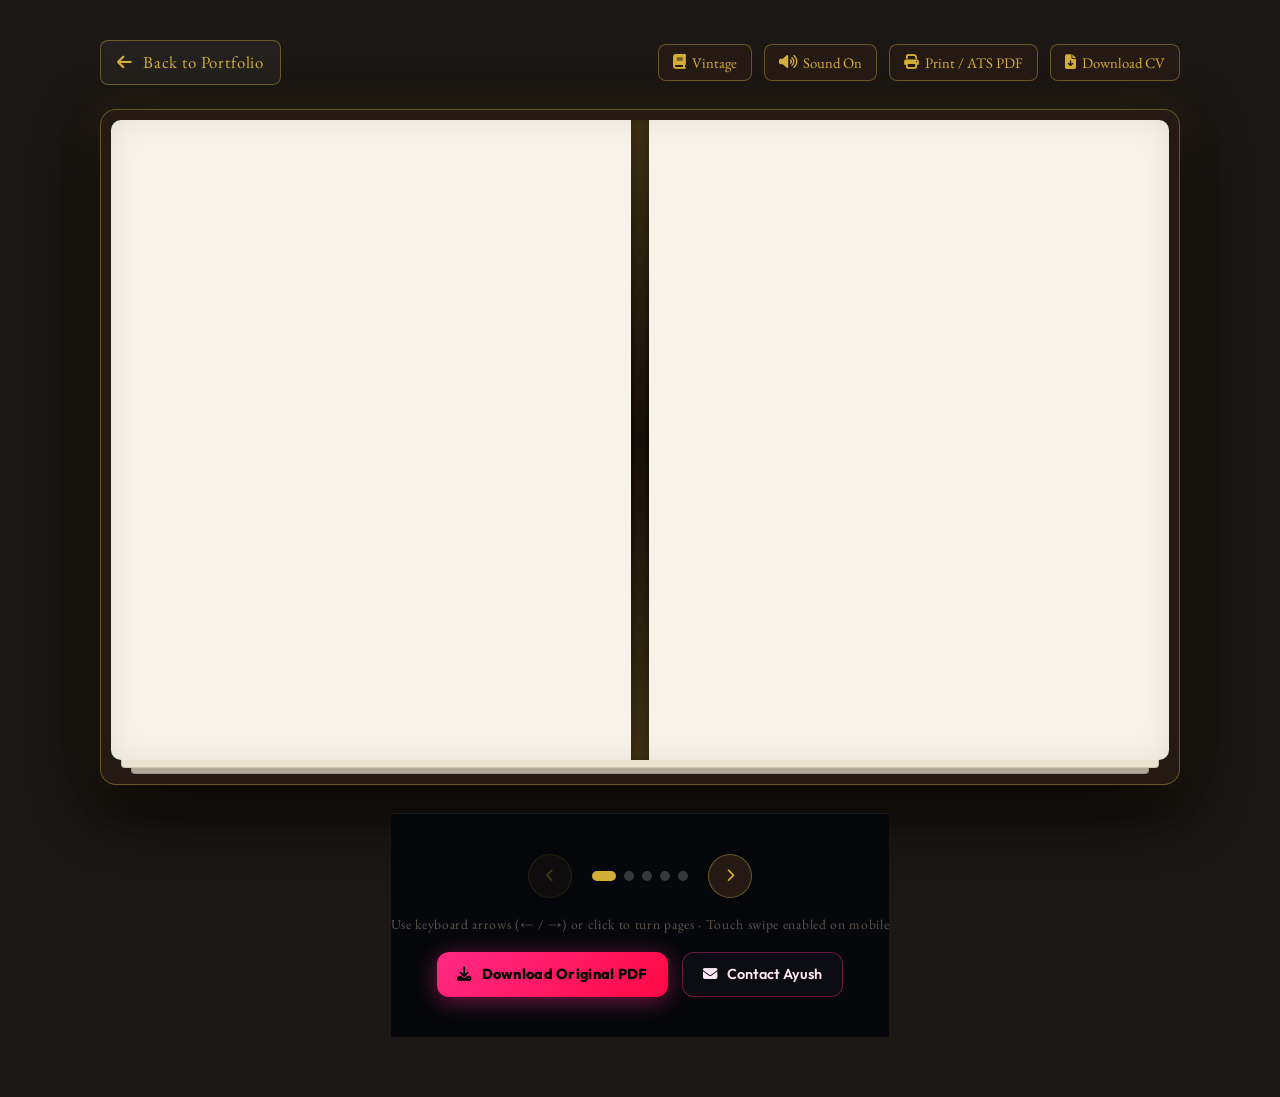
==== commit 19697b8d: "new" ====
--- a/resume.html
+++ b/resume.html
@@ -13,7 +13,7 @@
   <meta property="og:type" content="website">
 
   <!-- Favicon -->
-  <link rel="icon" type="image/png" href="assets/images/logo.png">
+  <link rel="icon" type="image/png" href="assets/images/cube-emblem-pink.png">
 
   <!-- Stylesheets -->
   <link rel="stylesheet" href="css/style.css">
--- a/css/style.css
+++ b/css/style.css
@@ -6,31 +6,43 @@
 @import url('https://fonts.googleapis.com/css2?family=Fira+Code:wght@400;500;600&family=Outfit:wght@300;400;500;600;700;800&family=Plus+Jakarta+Sans:wght@300;400;500;600;700&display=swap');
 
 :root {
-  /* Colors */
-  --bg-dark: #07090e;
-  --bg-card: rgba(17, 24, 39, 0.72);
-  --bg-card-hover: rgba(26, 35, 58, 0.85);
-  --bg-glass: rgba(255, 255, 255, 0.03);
+  /* Colors - Cyberpunk Pink & Obsidian Black Theme */
+  --bg-dark: #050508;
+  --bg-card: rgba(14, 14, 22, 0.85);
+  --bg-card-hover: rgba(26, 18, 32, 0.92);
+  --bg-glass: rgba(255, 42, 133, 0.04);
   --border-glass: rgba(255, 255, 255, 0.08);
-  --border-glass-hover: rgba(0, 242, 254, 0.4);
+  --border-glass-hover: rgba(255, 42, 133, 0.45);
   
-  --primary: #00f2fe;
-  --primary-glow: rgba(0, 242, 254, 0.35);
+  /* Primary Cyber Pink Spectrum */
+  --primary: #ff2a85;
+  --primary-glow: rgba(255, 42, 133, 0.45);
+  --primary-light: #ff65a3;
+  --primary-soft: rgba(255, 42, 133, 0.12);
+  --primary-dark: #cc005f;
+
+  /* Accent Tones */
   --accent-pink: #ff0844;
-  --accent-pink-glow: rgba(255, 8, 68, 0.35);
+  --accent-pink-glow: rgba(255, 8, 68, 0.45);
   --accent-gold: #ffb703;
-  --accent-purple: #8a2be2;
+  --accent-purple: #a855f7;
+  --accent-magenta: #e0218a;
   
-  --text-main: #f1f5f9;
-  --text-muted: #94a3b8;
-  --text-sub: #cbd5e1;
+  /* Writing & Typography Colors (Pink & Black Palette) */
+  --text-main: #fce7f3;
+  --text-heading-pink: #ff2a85;
+  --text-pink-soft: #f472b6;
+  --text-muted: #a39eb2;
+  --text-sub: #f3d4e4;
+  --text-black: #050508;
   
   /* Gradients */
-  --grad-cyan: linear-gradient(135deg, #00f2fe 0%, #4facfe 100%);
-  --grad-pink: linear-gradient(135deg, #ff0844 0%, #ffb199 100%);
-  --grad-sunset: linear-gradient(135deg, #f6d365 0%, #fda085 100%);
-  --grad-glow: linear-gradient(135deg, #00f2fe 0%, #8a2be2 50%, #ff0844 100%);
-  --grad-card: linear-gradient(145deg, rgba(25, 33, 56, 0.8) 0%, rgba(13, 17, 28, 0.9) 100%);
+  --grad-cyan: linear-gradient(135deg, #ff2a85 0%, #ff0844 50%, #ff5e9a 100%);
+  --grad-pink: linear-gradient(135deg, #ff2a85 0%, #ff5e9a 50%, #fbcfe8 100%);
+  --grad-pink-primary: linear-gradient(135deg, #ff2a85 0%, #ff0844 100%);
+  --grad-sunset: linear-gradient(135deg, #ff2a85 0%, #fda085 100%);
+  --grad-glow: linear-gradient(135deg, #ff2a85 0%, #a855f7 50%, #ff0844 100%);
+  --grad-card: linear-gradient(145deg, rgba(22, 14, 28, 0.88) 0%, rgba(10, 8, 14, 0.95) 100%);
 
   /* Typography */
   --font-heading: 'Outfit', sans-serif;
@@ -38,10 +50,10 @@
   --font-mono: 'Fira Code', monospace;
 
   /* Shadows */
-  --shadow-sm: 0 4px 12px rgba(0, 0, 0, 0.3);
-  --shadow-md: 0 10px 30px -10px rgba(0, 0, 0, 0.6);
-  --shadow-glow: 0 0 25px rgba(0, 242, 254, 0.25);
-  --shadow-pink-glow: 0 0 25px rgba(255, 8, 68, 0.25);
+  --shadow-sm: 0 4px 12px rgba(0, 0, 0, 0.5);
+  --shadow-md: 0 10px 30px -10px rgba(0, 0, 0, 0.8);
+  --shadow-glow: 0 0 25px rgba(255, 42, 133, 0.35);
+  --shadow-pink-glow: 0 0 30px rgba(255, 42, 133, 0.4);
 }
 
 /* Base Reset */
@@ -134,16 +146,26 @@
   letter-spacing: -0.02em;
 }
 
-.gradient-text {
-  background: var(--grad-cyan);
+.gradient-text,
+.gradient-pink {
+  background: linear-gradient(135deg, #ff2a85 0%, #ff5e9a 50%, #fbcfe8 100%);
   -webkit-background-clip: text;
   -webkit-text-fill-color: transparent;
-}
-
-.gradient-pink {
-  background: var(--grad-pink);
-  -webkit-background-clip: text;
-  -webkit-text-fill-color: transparent;
+  filter: drop-shadow(0 0 16px rgba(255, 42, 133, 0.35));
+}
+
+.text-pink,
+.text-cyan {
+  color: var(--primary) !important;
+}
+
+.text-pink-soft {
+  color: var(--primary-light) !important;
+}
+
+.text-black-bold {
+  color: #050508 !important;
+  font-weight: 800;
 }
 
 .section-tag {
@@ -158,8 +180,9 @@
   margin-bottom: 12px;
   padding: 6px 14px;
   border-radius: 30px;
-  background: rgba(0, 242, 254, 0.08);
-  border: 1px solid rgba(0, 242, 254, 0.2);
+  background: rgba(255, 42, 133, 0.08);
+  border: 1px solid rgba(255, 42, 133, 0.35);
+  box-shadow: 0 0 15px rgba(255, 42, 133, 0.15);
 }
 
 .section-title {
@@ -184,7 +207,7 @@
   left: 0;
   width: 100%;
   height: 80px;
-  background: rgba(7, 9, 14, 0.8);
+  background: rgba(5, 5, 8, 0.85);
   backdrop-filter: blur(16px);
   -webkit-backdrop-filter: blur(16px);
   border-bottom: 1px solid var(--border-glass);
@@ -194,9 +217,9 @@
 
 #navbar.scrolled {
   height: 70px;
-  background: rgba(7, 9, 14, 0.95);
-  box-shadow: 0 10px 30px rgba(0, 0, 0, 0.5);
-  border-bottom-color: rgba(0, 242, 254, 0.15);
+  background: rgba(5, 5, 8, 0.98);
+  box-shadow: 0 10px 30px rgba(0, 0, 0, 0.8);
+  border-bottom-color: rgba(255, 42, 133, 0.3);
 }
 
 .nav-container {
@@ -213,15 +236,19 @@
   text-decoration: none;
 }
 
-.brand-logo img {
+.brand-logo img,
+.brand-cube-logo {
   height: 44px;
-  width: auto;
+  width: 44px;
   object-fit: contain;
-  transition: transform 0.3s ease;
-}
-
-.brand-logo:hover img {
-  transform: scale(1.05);
+  transition: transform 0.4s cubic-bezier(0.16, 1, 0.3, 1), filter 0.4s ease;
+  filter: drop-shadow(0 0 10px rgba(255, 42, 133, 0.4));
+}
+
+.brand-logo:hover img,
+.brand-logo:hover .brand-cube-logo {
+  transform: rotate(15deg) scale(1.1);
+  filter: drop-shadow(0 0 18px rgba(255, 42, 133, 0.8));
 }
 
 .brand-text {
@@ -282,26 +309,27 @@
 }
 
 /* Resume Navigation Button */
+/* Resume Navigation Button */
 .btn-book-nav {
   display: inline-flex;
   align-items: center;
   gap: 8px;
   padding: 8px 18px;
   font-size: 0.9rem;
-  font-weight: 600;
+  font-weight: 700;
   border-radius: 10px;
   text-decoration: none;
-  background: linear-gradient(135deg, rgba(255, 183, 3, 0.15) 0%, rgba(212, 175, 55, 0.25) 100%);
-  color: #ffca3a;
-  border: 1px solid rgba(255, 202, 58, 0.4);
+  background: rgba(14, 14, 22, 0.92);
+  color: #ff5e9a;
+  border: 1px solid rgba(255, 42, 133, 0.45);
   transition: all 0.3s ease;
-  box-shadow: 0 0 15px rgba(255, 183, 3, 0.15);
+  box-shadow: 0 0 15px rgba(255, 42, 133, 0.2);
 }
 
 .btn-book-nav:hover {
-  background: linear-gradient(135deg, #d4af37 0%, #ffca3a 100%);
-  color: #1a1103;
-  box-shadow: 0 0 25px rgba(255, 202, 58, 0.4);
+  background: linear-gradient(135deg, #ff2a85 0%, #ff0844 100%);
+  color: #050508;
+  box-shadow: 0 0 25px rgba(255, 42, 133, 0.6);
   transform: translateY(-2px);
 }
 
@@ -309,7 +337,7 @@
   display: none;
   background: none;
   border: none;
-  color: #fff;
+  color: #ff5e9a;
   font-size: 1.5rem;
   cursor: pointer;
   padding: 8px;
@@ -324,12 +352,12 @@
   display: flex;
   align-items: center;
   position: relative;
-  background-image: radial-gradient(circle at 80% 30%, rgba(0, 242, 254, 0.08) 0%, transparent 60%);
+  background-image: radial-gradient(circle at 80% 30%, rgba(255, 42, 133, 0.12) 0%, transparent 60%);
 }
 
 .hero-grid {
   display: grid;
-  grid-template-columns: 1.2fr 0.8fr;
+  grid-template-columns: 1.15fr 0.85fr;
   align-items: center;
   gap: 60px;
 }
@@ -343,36 +371,40 @@
   display: inline-flex;
   align-items: center;
   gap: 10px;
-  padding: 8px 16px;
+  padding: 8px 18px;
   border-radius: 30px;
-  background: rgba(16, 185, 129, 0.1);
-  border: 1px solid rgba(16, 185, 129, 0.3);
+  background: rgba(255, 42, 133, 0.08);
+  border: 1px solid rgba(255, 42, 133, 0.35);
   font-size: 0.85rem;
-  font-weight: 500;
-  color: #10b981;
+  font-weight: 600;
+  color: #ff5e9a;
   margin-bottom: 24px;
+  box-shadow: 0 0 20px rgba(255, 42, 133, 0.15);
 }
 
 .hero-badge .pulse-dot {
   width: 8px;
   height: 8px;
-  background-color: #10b981;
+  background-color: #ff2a85;
   border-radius: 50%;
-  box-shadow: 0 0 10px #10b981;
+  box-shadow: 0 0 10px #ff2a85;
   animation: pulseDot 2s infinite;
 }
 
 @keyframes pulseDot {
-  0% { transform: scale(0.95); box-shadow: 0 0 0 0 rgba(16, 185, 129, 0.7); }
-  70% { transform: scale(1); box-shadow: 0 0 0 10px rgba(16, 185, 129, 0); }
-  100% { transform: scale(0.95); box-shadow: 0 0 0 0 rgba(16, 185, 129, 0); }
+  0% { transform: scale(0.95); box-shadow: 0 0 0 0 rgba(255, 42, 133, 0.7); }
+  70% { transform: scale(1); box-shadow: 0 0 0 10px rgba(255, 42, 133, 0); }
+  100% { transform: scale(0.95); box-shadow: 0 0 0 0 rgba(255, 42, 133, 0); }
 }
 
 .hero-greeting {
   font-family: var(--font-mono);
   font-size: 1.1rem;
   color: var(--primary);
+  font-weight: 600;
   margin-bottom: 12px;
+  letter-spacing: 0.05em;
+  text-shadow: 0 0 12px rgba(255, 42, 133, 0.4);
 }
 
 .hero-title {
@@ -380,6 +412,14 @@
   font-weight: 800;
   line-height: 1.08;
   margin-bottom: 18px;
+  color: #ffffff;
+}
+
+.hero-title .gradient-text {
+  background: var(--grad-pink);
+  -webkit-background-clip: text;
+  -webkit-text-fill-color: transparent;
+  filter: drop-shadow(0 0 25px rgba(255, 42, 133, 0.45));
 }
 
 .hero-typed-wrapper {
@@ -399,6 +439,7 @@
   border-right: 3px solid var(--primary);
   animation: blinkCursor 0.8s infinite;
   padding-right: 4px;
+  text-shadow: 0 0 15px rgba(255, 42, 133, 0.5);
 }
 
 @keyframes blinkCursor {
@@ -429,12 +470,13 @@
   padding: 14px 28px;
   font-family: var(--font-heading);
   font-size: 1rem;
-  font-weight: 600;
-  color: #07090e;
-  background: var(--grad-cyan);
+  font-weight: 800;
+  letter-spacing: 0.02em;
+  color: #050508; /* Bold Black Text on Cyber Pink Button */
+  background: linear-gradient(135deg, #ff2a85 0%, #ff0844 100%);
   border-radius: 12px;
   text-decoration: none;
-  box-shadow: 0 4px 20px rgba(0, 242, 254, 0.4);
+  box-shadow: 0 4px 22px rgba(255, 42, 133, 0.45);
   transition: all 0.3s cubic-bezier(0.16, 1, 0.3, 1);
   border: none;
   cursor: pointer;
@@ -444,7 +486,8 @@
 
 .btn-primary:hover {
   transform: translateY(-3px);
-  box-shadow: 0 8px 30px rgba(0, 242, 254, 0.6);
+  box-shadow: 0 8px 32px rgba(255, 42, 133, 0.7);
+  color: #000;
   scale: 1.02;
 }
 
@@ -456,9 +499,9 @@
   font-family: var(--font-heading);
   font-size: 1rem;
   font-weight: 600;
-  color: #fff;
-  background: rgba(255, 255, 255, 0.05);
-  border: 1px solid var(--border-glass);
+  color: #fce7f3;
+  background: rgba(14, 14, 22, 0.85);
+  border: 1px solid rgba(255, 42, 133, 0.4);
   border-radius: 12px;
   text-decoration: none;
   backdrop-filter: blur(10px);
@@ -467,9 +510,11 @@
 }
 
 .btn-secondary:hover {
-  background: rgba(255, 255, 255, 0.12);
-  border-color: rgba(255, 255, 255, 0.25);
+  background: rgba(255, 42, 133, 0.15);
+  border-color: #ff2a85;
+  color: #fff;
   transform: translateY(-3px);
+  box-shadow: 0 4px 20px rgba(255, 42, 133, 0.3);
 }
 
 .btn-special-book {
@@ -480,32 +525,21 @@
   font-family: var(--font-heading);
   font-size: 1rem;
   font-weight: 700;
-  color: #ffeedb;
-  background: linear-gradient(135deg, #3d1e10 0%, #683017 100%);
-  border: 1px solid #d4af37;
+  color: #fce7f3;
+  background: linear-gradient(135deg, rgba(22, 12, 28, 0.95) 0%, rgba(38, 14, 38, 0.95) 100%);
+  border: 1px solid rgba(255, 42, 133, 0.5);
   border-radius: 12px;
   text-decoration: none;
-  box-shadow: 0 6px 20px rgba(212, 175, 55, 0.25);
+  box-shadow: 0 6px 20px rgba(255, 42, 133, 0.25);
   transition: all 0.3s ease;
 }
 
 .btn-special-book:hover {
-  background: linear-gradient(135deg, #d4af37 0%, #f6d365 100%);
-  color: #211206;
-  box-shadow: 0 8px 30px rgba(212, 175, 55, 0.5);
+  background: linear-gradient(135deg, #ff2a85 0%, #ff0844 100%);
+  color: #050508;
+  border-color: #ff2a85;
+  box-shadow: 0 8px 30px rgba(255, 42, 133, 0.6);
   transform: translateY(-3px);
-}
-
-.hero-socials {
-  display: flex;
-  align-items: center;
-  gap: 16px;
-}
-
-.hero-socials span {
-  font-size: 0.9rem;
-  color: var(--text-muted);
-  font-family: var(--font-mono);
 }
 
 .social-icon-btn {
@@ -515,8 +549,8 @@
   width: 44px;
   height: 44px;
   border-radius: 12px;
-  background: rgba(255, 255, 255, 0.04);
-  border: 1px solid var(--border-glass);
+  background: rgba(14, 14, 22, 0.85);
+  border: 1px solid rgba(255, 42, 133, 0.25);
   color: var(--text-sub);
   text-decoration: none;
   font-size: 1.1rem;
@@ -524,29 +558,223 @@
 }
 
 .social-icon-btn:hover {
-  background: rgba(0, 242, 254, 0.12);
+  background: rgba(255, 42, 133, 0.2);
   color: var(--primary);
-  border-color: rgba(0, 242, 254, 0.4);
+  border-color: rgba(255, 42, 133, 0.6);
   transform: translateY(-3px);
-  box-shadow: 0 4px 15px rgba(0, 242, 254, 0.3);
-}
-
-/* Hero Visual / Avatar Showcase */
+  box-shadow: 0 4px 18px rgba(255, 42, 133, 0.4);
+}
+
+/* ===================================================================
+   HERO VISUAL: 3D ISOMETRIC HYPERCUBE SHOWCASE & SWITCHER
+   =================================================================== */
 .hero-visual {
   position: relative;
   display: flex;
+  flex-direction: column;
   justify-content: center;
   align-items: center;
-}
-
+  perspective: 1200px;
+}
+
+/* Interactive View Switcher */
+.hero-visual-switcher {
+  display: inline-flex;
+  align-items: center;
+  gap: 6px;
+  background: rgba(14, 14, 22, 0.88);
+  border: 1px solid rgba(255, 42, 133, 0.3);
+  padding: 5px;
+  border-radius: 999px;
+  margin-bottom: 24px;
+  box-shadow: 0 8px 24px rgba(0, 0, 0, 0.6);
+  backdrop-filter: blur(12px);
+  z-index: 5;
+}
+
+.switcher-tab {
+  display: inline-flex;
+  align-items: center;
+  gap: 8px;
+  background: none;
+  border: none;
+  color: var(--text-muted);
+  font-family: var(--font-body);
+  font-size: 0.82rem;
+  font-weight: 600;
+  padding: 8px 16px;
+  border-radius: 999px;
+  cursor: pointer;
+  transition: all 0.25s ease;
+}
+
+.switcher-tab.active {
+  background: linear-gradient(135deg, #ff2a85 0%, #ff0844 100%);
+  color: #050508;
+  font-weight: 700;
+  box-shadow: 0 0 16px rgba(255, 42, 133, 0.5);
+}
+
+.switcher-tab:hover:not(.active) {
+  color: #ff5e9a;
+  background: rgba(255, 42, 133, 0.1);
+}
+
+/* 3D Isometric Hypercube Showcase Stage */
+.cube-stage-3d {
+  position: relative;
+  width: 420px;
+  height: 440px;
+  display: flex;
+  justify-content: center;
+  align-items: center;
+  transition: all 0.5s cubic-bezier(0.16, 1, 0.3, 1);
+}
+
+.cube-stage-3d.hidden {
+  display: none;
+  opacity: 0;
+  pointer-events: none;
+}
+
+/* Glowing Orbital Ring Backdrop */
+.cube-orbital-backdrop {
+  position: absolute;
+  inset: 0;
+  display: flex;
+  align-items: center;
+  justify-content: center;
+  pointer-events: none;
+}
+
+.orbital-glow-ring {
+  width: 380px;
+  height: 380px;
+  border-radius: 50%;
+  border: 2px dashed rgba(255, 42, 133, 0.35);
+  box-shadow: 0 0 40px rgba(255, 42, 133, 0.2), inset 0 0 40px rgba(255, 42, 133, 0.1);
+  animation: orbitRingSpin 35s linear infinite;
+  transform: rotateX(65deg) rotateY(15deg);
+}
+
+.orbital-laser-track {
+  position: absolute;
+  width: 320px;
+  height: 320px;
+  border-radius: 50%;
+  border: 1px solid rgba(255, 42, 133, 0.5);
+  filter: blur(1px);
+  animation: orbitRingSpin 20s linear infinite reverse;
+  transform: rotateX(55deg) rotateY(-25deg);
+}
+
+@keyframes orbitRingSpin {
+  from { transform: rotate(0deg); }
+  to { transform: rotate(360deg); }
+}
+
+/* 3D Isometric Emblem Card */
+.cube-emblem-wrapper {
+  position: relative;
+  width: 340px;
+  height: 340px;
+  display: flex;
+  align-items: center;
+  justify-content: center;
+  background: radial-gradient(circle, rgba(255, 42, 133, 0.15) 0%, rgba(14, 14, 22, 0.95) 70%);
+  border: 1px solid rgba(255, 42, 133, 0.4);
+  border-radius: 36px;
+  box-shadow: 0 25px 60px rgba(0, 0, 0, 0.9), 0 0 45px rgba(255, 42, 133, 0.3);
+  backdrop-filter: blur(16px);
+  animation: cubeFloat 6s ease-in-out infinite alternate;
+  transform-style: preserve-3d;
+  transition: transform 0.3s ease, box-shadow 0.3s ease;
+  cursor: pointer;
+}
+
+.cube-emblem-wrapper:hover {
+  transform: translateY(-8px) scale(1.03);
+  border-color: rgba(255, 42, 133, 0.7);
+  box-shadow: 0 35px 80px rgba(0, 0, 0, 0.95), 0 0 60px rgba(255, 42, 133, 0.5);
+}
+
+.cube-hero-emblem {
+  width: 270px;
+  height: 270px;
+  object-fit: contain;
+  filter: drop-shadow(0 0 22px rgba(255, 42, 133, 0.65));
+  transition: transform 0.5s cubic-bezier(0.16, 1, 0.3, 1), filter 0.5s ease;
+}
+
+.cube-emblem-wrapper:hover .cube-hero-emblem {
+  transform: scale(1.08) rotate(3deg);
+  filter: drop-shadow(0 0 35px rgba(255, 42, 133, 0.9));
+}
+
+@keyframes cubeFloat {
+  0% { transform: translateY(0px) rotate(0deg); }
+  50% { transform: translateY(-14px) rotate(1deg); }
+  100% { transform: translateY(4px) rotate(-1deg); }
+}
+
+/* Satellite Axis Markers */
+.satellite-marker {
+  position: absolute;
+  display: flex;
+  align-items: center;
+  gap: 8px;
+  font-family: var(--font-mono);
+  font-size: 0.72rem;
+  color: #ff5e9a;
+  background: rgba(14, 14, 22, 0.92);
+  border: 1px solid rgba(255, 42, 133, 0.4);
+  padding: 4px 10px;
+  border-radius: 6px;
+  pointer-events: none;
+  box-shadow: 0 4px 14px rgba(0, 0, 0, 0.6);
+  z-index: 4;
+}
+
+.satellite-marker .marker-dot {
+  width: 6px;
+  height: 6px;
+  border-radius: 50%;
+  background: #ff2a85;
+  box-shadow: 0 0 8px #ff2a85;
+}
+
+.satellite-marker.marker-top {
+  top: -14px;
+  left: 50%;
+  transform: translateX(-50%);
+}
+
+.satellite-marker.marker-left {
+  bottom: 25px;
+  left: -20px;
+}
+
+.satellite-marker.marker-right {
+  bottom: 25px;
+  right: -20px;
+}
+
+/* Avatar Showcase Frame (Secondary View) */
 .avatar-frame {
   position: relative;
-  width: 380px;
-  height: 440px;
+  width: 360px;
+  height: 420px;
   border-radius: 28px;
   padding: 10px;
-  background: linear-gradient(145deg, rgba(0, 242, 254, 0.3) 0%, rgba(255, 8, 68, 0.2) 50%, rgba(138, 43, 226, 0.3) 100%);
-  box-shadow: 0 20px 50px rgba(0, 0, 0, 0.6), 0 0 40px rgba(0, 242, 254, 0.2);
+  background: linear-gradient(145deg, rgba(255, 42, 133, 0.4) 0%, rgba(14, 14, 22, 0.9) 50%, rgba(255, 8, 68, 0.3) 100%);
+  box-shadow: 0 20px 50px rgba(0, 0, 0, 0.8), 0 0 40px rgba(255, 42, 133, 0.3);
+  transition: all 0.5s ease;
+}
+
+.avatar-frame.hidden {
+  display: none;
+  opacity: 0;
+  pointer-events: none;
 }
 
 .avatar-inner {
@@ -554,7 +782,7 @@
   height: 100%;
   border-radius: 22px;
   overflow: hidden;
-  background: #0e1320;
+  background: #08080f;
   position: relative;
 }
 
@@ -571,7 +799,7 @@
   transform: scale(1.04);
 }
 
-/* Floating Tech Badges */
+/* Floating Tech Badges (Cyber Pink & Black) */
 .floating-chip {
   position: absolute;
   display: flex;
@@ -579,36 +807,36 @@
   gap: 10px;
   padding: 12px 18px;
   border-radius: 16px;
-  background: rgba(14, 20, 36, 0.88);
-  border: 1px solid rgba(255, 255, 255, 0.12);
+  background: rgba(14, 14, 22, 0.92);
+  border: 1px solid rgba(255, 42, 133, 0.35);
   backdrop-filter: blur(12px);
-  box-shadow: 0 10px 25px rgba(0, 0, 0, 0.5);
+  box-shadow: 0 10px 25px rgba(0, 0, 0, 0.7), 0 0 20px rgba(255, 42, 133, 0.15);
   font-family: var(--font-heading);
   font-size: 0.9rem;
   font-weight: 600;
-  color: #fff;
-  z-index: 3;
+  color: #fce7f3;
+  z-index: 4;
   animation: floatChip 6s ease-in-out infinite alternate;
 }
 
 .floating-chip.chip-react {
-  top: 30px;
-  left: -35px;
-  border-left: 3px solid #61dafb;
-}
-
-.floating-chip.chip-js {
-  bottom: 40px;
-  right: -30px;
+  top: 60px;
+  left: -40px;
+  border-left: 3px solid #ff2a85;
+}
+
+.floating-chip.chip-cube {
+  bottom: 50px;
+  right: -35px;
   animation-delay: -3s;
-  border-left: 3px solid #f7df1e;
+  border-left: 3px solid #ff5e9a;
 }
 
 .floating-chip.chip-bca {
-  bottom: -20px;
+  bottom: -15px;
   left: 20px;
   animation-delay: -1.5s;
-  border-left: 3px solid #10b981;
+  border-left: 3px solid #ff0844;
 }
 
 .floating-chip i {
@@ -801,7 +1029,7 @@
 }
 
 .skill-bar-item:hover {
-  border-color: rgba(0, 242, 254, 0.3);
+  border-color: rgba(255, 42, 133, 0.3);
   transform: translateX(4px);
 }
 
@@ -865,7 +1093,7 @@
 }
 
 .tech-chip:hover {
-  background: rgba(0, 242, 254, 0.1);
+  background: rgba(255, 42, 133, 0.1);
   border-color: var(--primary);
   color: #fff;
   transform: translateY(-2px);
@@ -973,8 +1201,8 @@
 
 .service-card:hover {
   transform: translateY(-8px);
-  border-color: rgba(0, 242, 254, 0.4);
-  box-shadow: 0 20px 40px rgba(0, 0, 0, 0.5), 0 0 25px rgba(0, 242, 254, 0.15);
+  border-color: rgba(255, 42, 133, 0.4);
+  box-shadow: 0 20px 40px rgba(0, 0, 0, 0.5), 0 0 25px rgba(255, 42, 133, 0.15);
 }
 
 .service-card:hover::before {
@@ -985,8 +1213,8 @@
   width: 64px;
   height: 64px;
   border-radius: 18px;
-  background: rgba(0, 242, 254, 0.08);
-  border: 1px solid rgba(0, 242, 254, 0.2);
+  background: rgba(255, 42, 133, 0.08);
+  border: 1px solid rgba(255, 42, 133, 0.2);
   display: flex;
   align-items: center;
   justify-content: center;
@@ -1085,7 +1313,7 @@
   background: var(--primary);
   color: #07090e;
   border-color: var(--primary);
-  box-shadow: 0 4px 15px rgba(0, 242, 254, 0.35);
+  box-shadow: 0 4px 15px rgba(255, 42, 133, 0.35);
 }
 
 .projects-grid {
@@ -1106,7 +1334,7 @@
 
 .project-card:hover {
   transform: translateY(-8px);
-  border-color: rgba(0, 242, 254, 0.3);
+  border-color: rgba(255, 42, 133, 0.3);
   box-shadow: 0 20px 40px rgba(0, 0, 0, 0.5);
 }
 
@@ -1375,7 +1603,7 @@
 }
 
 .contact-card-item:hover {
-  border-color: rgba(0, 242, 254, 0.3);
+  border-color: rgba(255, 42, 133, 0.3);
   transform: translateX(6px);
 }
 
@@ -1383,8 +1611,8 @@
   width: 52px;
   height: 52px;
   border-radius: 14px;
-  background: rgba(0, 242, 254, 0.08);
-  border: 1px solid rgba(0, 242, 254, 0.2);
+  background: rgba(255, 42, 133, 0.08);
+  border: 1px solid rgba(255, 42, 133, 0.2);
   display: flex;
   align-items: center;
   justify-content: center;
@@ -1465,8 +1693,8 @@
 
 .form-control:focus {
   border-color: var(--primary);
-  background: rgba(0, 242, 254, 0.03);
-  box-shadow: 0 0 15px rgba(0, 242, 254, 0.2);
+  background: rgba(255, 42, 133, 0.03);
+  box-shadow: 0 0 15px rgba(255, 42, 133, 0.2);
 }
 
 textarea.form-control {
@@ -1645,3 +1873,1098 @@
     padding: 24px;
   }
 }
+
+/* ===================================================================
+   EXTENSIONS: MCP & ARCHITECTURE BUTTONS, CASE STUDIES, INSIGHTS,
+   INTERACTIVE CONSOLE, AND FLOATING "PORTFOLIO GUIDE" AI AGENT
+   =================================================================== */
+
+/* Navbar & Hero MCP Buttons */
+.btn-mcp-nav {
+  display: inline-flex;
+  align-items: center;
+  gap: 8px;
+  background: rgba(255, 42, 133, 0.08);
+  border: 1px solid rgba(255, 42, 133, 0.35);
+  color: var(--primary);
+  padding: 8px 16px;
+  border-radius: 999px;
+  font-family: var(--font-body);
+  font-size: 0.85rem;
+  font-weight: 600;
+  cursor: pointer;
+  transition: all 0.25s ease;
+  backdrop-filter: blur(8px);
+}
+
+.btn-mcp-nav:hover {
+  background: var(--primary);
+  color: #07090e;
+  box-shadow: 0 0 20px var(--primary-glow);
+  transform: translateY(-2px);
+}
+
+.btn-mcp-hero {
+  display: inline-flex;
+  align-items: center;
+  gap: 10px;
+  background: rgba(138, 43, 226, 0.15);
+  border: 1px solid rgba(138, 43, 226, 0.45);
+  color: #c084fc;
+  padding: 14px 26px;
+  border-radius: 12px;
+  font-family: var(--font-body);
+  font-size: 0.95rem;
+  font-weight: 600;
+  cursor: pointer;
+  transition: all 0.25s ease;
+}
+
+.btn-mcp-hero:hover {
+  background: #8a2be2;
+  color: #fff;
+  box-shadow: 0 0 25px rgba(138, 43, 226, 0.4);
+  transform: translateY(-2px);
+}
+
+.btn-ghost-cv {
+  display: inline-flex;
+  align-items: center;
+  gap: 10px;
+  background: rgba(255, 255, 255, 0.05);
+  border: 1px solid var(--border-glass);
+  color: var(--text-main);
+  padding: 14px 24px;
+  border-radius: 12px;
+  font-family: var(--font-body);
+  font-size: 0.95rem;
+  font-weight: 600;
+  text-decoration: none;
+  transition: all 0.25s ease;
+}
+
+.btn-ghost-cv:hover {
+  background: rgba(255, 255, 255, 0.1);
+  border-color: rgba(255, 255, 255, 0.25);
+  color: #fff;
+  transform: translateY(-2px);
+}
+
+/* Project Actions Bar on Cards */
+.project-actions-bar {
+  display: flex;
+  align-items: center;
+  gap: 12px;
+  margin-top: 18px;
+  padding-top: 14px;
+  border-top: 1px solid rgba(255, 255, 255, 0.07);
+}
+
+.btn-case-study {
+  flex: 1;
+  display: inline-flex;
+  align-items: center;
+  justify-content: center;
+  gap: 8px;
+  background: rgba(255, 42, 133, 0.1);
+  border: 1px solid rgba(255, 42, 133, 0.3);
+  color: var(--primary);
+  padding: 9px 14px;
+  border-radius: 8px;
+  font-size: 0.88rem;
+  font-weight: 600;
+  cursor: pointer;
+  transition: all 0.2s ease;
+  font-family: var(--font-body);
+}
+
+.btn-case-study:hover {
+  background: var(--primary);
+  color: #07090e;
+  box-shadow: 0 0 15px var(--primary-glow);
+}
+
+.btn-project-source,
+.btn-project-demo {
+  display: inline-flex;
+  align-items: center;
+  gap: 6px;
+  background: rgba(255, 255, 255, 0.04);
+  border: 1px solid var(--border-glass);
+  color: var(--text-muted);
+  padding: 9px 14px;
+  border-radius: 8px;
+  font-size: 0.88rem;
+  font-weight: 500;
+  text-decoration: none;
+  transition: all 0.2s ease;
+  font-family: var(--font-body);
+}
+
+.btn-project-source:hover,
+.btn-project-demo:hover {
+  color: #fff;
+  border-color: rgba(255, 255, 255, 0.3);
+  background: rgba(255, 255, 255, 0.08);
+}
+
+/* ===================================================================
+   ENGINEERING INSIGHTS / TECHNICAL BLOG SECTION
+   =================================================================== */
+#insights {
+  padding: 100px 0;
+  position: relative;
+  z-index: 1;
+}
+
+.insights-grid {
+  display: grid;
+  grid-template-columns: repeat(3, 1fr);
+  gap: 28px;
+  margin-top: 48px;
+}
+
+.insight-card {
+  background: var(--grad-card);
+  border: 1px solid var(--border-glass);
+  border-radius: 16px;
+  padding: 28px;
+  display: flex;
+  flex-direction: column;
+  transition: all 0.3s cubic-bezier(0.16, 1, 0.3, 1);
+  position: relative;
+  backdrop-filter: blur(12px);
+}
+
+.insight-card:hover {
+  transform: translateY(-6px);
+  border-color: rgba(255, 42, 133, 0.4);
+  box-shadow: var(--shadow-md), 0 0 25px rgba(255, 42, 133, 0.15);
+}
+
+.insight-meta {
+  display: flex;
+  align-items: center;
+  justify-content: space-between;
+  margin-bottom: 16px;
+  font-size: 0.82rem;
+}
+
+.insight-tag {
+  background: rgba(255, 42, 133, 0.1);
+  color: var(--primary);
+  border: 1px solid rgba(255, 42, 133, 0.25);
+  padding: 4px 10px;
+  border-radius: 6px;
+  font-family: var(--font-mono);
+  font-size: 0.75rem;
+}
+
+.insight-read-time {
+  color: var(--text-muted);
+}
+
+.insight-title {
+  font-family: var(--font-heading);
+  font-size: 1.22rem;
+  color: #fff;
+  line-height: 1.4;
+  margin-bottom: 14px;
+}
+
+.insight-excerpt {
+  color: var(--text-muted);
+  font-size: 0.92rem;
+  line-height: 1.6;
+  margin-bottom: 24px;
+  flex: 1;
+}
+
+.btn-read-insight {
+  display: inline-flex;
+  align-items: center;
+  gap: 10px;
+  background: transparent;
+  border: none;
+  color: var(--primary);
+  font-family: var(--font-body);
+  font-size: 0.92rem;
+  font-weight: 600;
+  cursor: pointer;
+  padding: 0;
+  transition: all 0.2s ease;
+}
+
+.btn-read-insight:hover {
+  color: #fff;
+  transform: translateX(4px);
+}
+
+/* ===================================================================
+   SYSTEM MODALS (Case Study, Blog Article, MCP Console)
+   =================================================================== */
+.system-modal {
+  position: fixed;
+  inset: 0;
+  z-index: 10000;
+  display: flex;
+  align-items: center;
+  justify-content: center;
+  padding: 24px;
+  opacity: 0;
+  pointer-events: none;
+  transition: opacity 0.3s ease;
+}
+
+.system-modal.active {
+  opacity: 1;
+  pointer-events: auto;
+}
+
+.system-modal-backdrop {
+  position: absolute;
+  inset: 0;
+  background: rgba(3, 7, 18, 0.85);
+  backdrop-filter: blur(14px);
+  -webkit-backdrop-filter: blur(14px);
+}
+
+.system-modal-dialog {
+  position: relative;
+  z-index: 1;
+  background: #0b1120;
+  border: 1px solid rgba(255, 255, 255, 0.12);
+  border-radius: 20px;
+  box-shadow: 0 25px 60px -15px rgba(0, 0, 0, 0.85), 0 0 35px rgba(255, 42, 133, 0.15);
+  max-height: 90vh;
+  overflow-y: auto;
+  transform: scale(0.95) translateY(20px);
+  transition: transform 0.3s cubic-bezier(0.16, 1, 0.3, 1);
+  color: var(--text-main);
+  scrollbar-width: thin;
+  scrollbar-color: rgba(255, 42, 133, 0.3) transparent;
+}
+
+.system-modal.active .system-modal-dialog {
+  transform: scale(1) translateY(0);
+}
+
+.case-study-dialog,
+.blog-article-dialog {
+  width: 100%;
+  max-width: 860px;
+  padding: 38px;
+}
+
+.mcp-modal-dialog {
+  width: 100%;
+  max-width: 1020px;
+  padding: 36px;
+}
+
+.modal-close-btn {
+  position: absolute;
+  top: 22px;
+  right: 22px;
+  width: 40px;
+  height: 40px;
+  border-radius: 50%;
+  background: rgba(255, 255, 255, 0.06);
+  border: 1px solid var(--border-glass);
+  color: var(--text-muted);
+  cursor: pointer;
+  display: flex;
+  align-items: center;
+  justify-content: center;
+  font-size: 1.1rem;
+  transition: all 0.2s ease;
+  z-index: 10;
+}
+
+.modal-close-btn:hover {
+  background: rgba(255, 8, 68, 0.2);
+  border-color: var(--accent-pink);
+  color: #fff;
+  transform: rotate(90deg);
+}
+
+/* Modal Headers */
+.modal-header {
+  display: flex;
+  align-items: flex-start;
+  justify-content: space-between;
+  margin-bottom: 24px;
+  padding-bottom: 20px;
+  border-bottom: 1px solid rgba(255, 255, 255, 0.08);
+}
+
+.modal-title-group {
+  display: flex;
+  align-items: center;
+  gap: 16px;
+}
+
+.modal-header-icon {
+  width: 48px;
+  height: 48px;
+  border-radius: 12px;
+  background: rgba(255, 42, 133, 0.1);
+  border: 1px solid rgba(255, 42, 133, 0.3);
+  color: var(--primary);
+  display: flex;
+  align-items: center;
+  justify-content: center;
+  font-size: 1.4rem;
+}
+
+.modal-header h3 {
+  font-family: var(--font-heading);
+  font-size: 1.4rem;
+  color: #fff;
+  margin-bottom: 4px;
+}
+
+.modal-subtitle {
+  color: var(--text-muted);
+  font-size: 0.9rem;
+}
+
+/* Case Study Body Styling */
+.case-study-hero {
+  margin-bottom: 28px;
+}
+
+.cs-tag {
+  display: inline-block;
+  background: rgba(255, 42, 133, 0.1);
+  color: var(--primary);
+  border: 1px solid rgba(255, 42, 133, 0.3);
+  padding: 4px 12px;
+  border-radius: 6px;
+  font-family: var(--font-mono);
+  font-size: 0.8rem;
+  margin-bottom: 12px;
+}
+
+.cs-title {
+  font-family: var(--font-heading);
+  font-size: 1.85rem;
+  color: #fff;
+  margin-bottom: 10px;
+}
+
+.cs-summary {
+  font-size: 1.05rem;
+  color: var(--text-sub);
+  line-height: 1.6;
+}
+
+.cs-metrics-grid {
+  display: grid;
+  grid-template-columns: repeat(4, 1fr);
+  gap: 14px;
+  margin: 24px 0;
+}
+
+.cs-metric-card {
+  background: rgba(255, 255, 255, 0.03);
+  border: 1px solid rgba(255, 255, 255, 0.08);
+  border-radius: 12px;
+  padding: 16px;
+  text-align: center;
+}
+
+.cs-metric-val {
+  font-family: var(--font-heading);
+  font-size: 1.4rem;
+  font-weight: 700;
+  color: var(--primary);
+  margin-bottom: 4px;
+}
+
+.cs-metric-label {
+  font-size: 0.78rem;
+  color: var(--text-muted);
+  text-transform: uppercase;
+  letter-spacing: 0.5px;
+}
+
+.cs-section {
+  margin-bottom: 24px;
+}
+
+.cs-section h4 {
+  font-family: var(--font-heading);
+  font-size: 1.2rem;
+  color: #fff;
+  margin-bottom: 10px;
+  display: flex;
+  align-items: center;
+  gap: 8px;
+}
+
+.cs-section h4 i {
+  color: var(--primary);
+}
+
+.cs-section p {
+  color: var(--text-sub);
+  line-height: 1.7;
+  font-size: 0.96rem;
+}
+
+.cs-tech-pills {
+  display: flex;
+  flex-wrap: wrap;
+  gap: 8px;
+  margin-top: 12px;
+}
+
+.cs-pill {
+  background: rgba(255, 255, 255, 0.06);
+  border: 1px solid rgba(255, 255, 255, 0.12);
+  color: #fff;
+  padding: 6px 12px;
+  border-radius: 8px;
+  font-size: 0.85rem;
+  font-family: var(--font-mono);
+}
+
+.cs-actions-footer {
+  display: flex;
+  align-items: center;
+  gap: 14px;
+  margin-top: 32px;
+  padding-top: 24px;
+  border-top: 1px solid rgba(255, 255, 255, 0.08);
+}
+
+/* ===================================================================
+   MCP CONSOLE & SYSTEM ARCHITECTURE
+   =================================================================== */
+.mcp-tab-nav {
+  display: flex;
+  gap: 10px;
+  margin-bottom: 24px;
+  border-bottom: 1px solid rgba(255, 255, 255, 0.08);
+  padding-bottom: 12px;
+  flex-wrap: wrap;
+}
+
+.mcp-tab-btn {
+  display: inline-flex;
+  align-items: center;
+  gap: 8px;
+  background: transparent;
+  border: 1px solid transparent;
+  color: var(--text-muted);
+  padding: 10px 18px;
+  border-radius: 10px;
+  font-family: var(--font-body);
+  font-size: 0.9rem;
+  font-weight: 600;
+  cursor: pointer;
+  transition: all 0.2s ease;
+}
+
+.mcp-tab-btn:hover {
+  color: #fff;
+  background: rgba(255, 255, 255, 0.04);
+}
+
+.mcp-tab-btn.active {
+  background: rgba(255, 42, 133, 0.1);
+  border-color: rgba(255, 42, 133, 0.35);
+  color: var(--primary);
+}
+
+.mcp-tab-content {
+  display: none;
+}
+
+.mcp-tab-content.active {
+  display: block;
+  animation: fadeInPane 0.25s ease-out;
+}
+
+@keyframes fadeInPane {
+  from { opacity: 0; transform: translateY(6px); }
+  to { opacity: 1; transform: translateY(0); }
+}
+
+/* Architecture Diagram */
+.arch-flow-wrapper {
+  background: rgba(13, 17, 28, 0.6);
+  border: 1px solid rgba(255, 255, 255, 0.06);
+  border-radius: 14px;
+  padding: 24px;
+}
+
+.arch-diagram-card {
+  display: flex;
+  flex-direction: column;
+  align-items: center;
+  gap: 12px;
+}
+
+.arch-node {
+  width: 100%;
+  max-width: 580px;
+  background: rgba(17, 24, 39, 0.85);
+  border: 1px solid rgba(255, 255, 255, 0.1);
+  border-radius: 12px;
+  padding: 16px 20px;
+  text-align: center;
+  position: relative;
+  transition: all 0.2s ease;
+}
+
+.arch-node:hover {
+  border-color: var(--primary);
+  box-shadow: 0 0 15px rgba(255, 42, 133, 0.2);
+}
+
+.node-badge {
+  position: absolute;
+  top: -10px;
+  left: 20px;
+  background: #0b1120;
+  border: 1px solid rgba(255, 42, 133, 0.4);
+  color: var(--primary);
+  font-size: 0.72rem;
+  padding: 2px 8px;
+  border-radius: 4px;
+  font-family: var(--font-mono);
+}
+
+.node-title {
+  font-size: 1.05rem;
+  font-weight: 700;
+  color: #fff;
+  margin-bottom: 4px;
+}
+
+.node-desc {
+  font-size: 0.82rem;
+  color: var(--text-muted);
+}
+
+.arch-connector {
+  font-size: 0.8rem;
+  color: var(--primary);
+  font-family: var(--font-mono);
+  display: flex;
+  align-items: center;
+  gap: 6px;
+}
+
+.arch-split-row {
+  display: grid;
+  grid-template-columns: 1fr 1fr;
+  gap: 16px;
+  width: 100%;
+  max-width: 580px;
+}
+
+/* MCP Tool Runner Grid */
+.mcp-runner-grid {
+  display: grid;
+  grid-template-columns: 320px 1fr;
+  gap: 20px;
+}
+
+.mcp-controls-panel {
+  background: rgba(13, 17, 28, 0.6);
+  border: 1px solid rgba(255, 255, 255, 0.08);
+  border-radius: 12px;
+  padding: 20px;
+}
+
+.mcp-tool-info-box {
+  margin-top: 18px;
+  padding: 12px;
+  background: rgba(255, 42, 133, 0.04);
+  border: 1px solid rgba(255, 42, 133, 0.15);
+  border-radius: 8px;
+  line-height: 1.4;
+}
+
+.mcp-output-panel {
+  background: #07090e;
+  border: 1px solid rgba(255, 255, 255, 0.1);
+  border-radius: 12px;
+  overflow: hidden;
+  display: flex;
+  flex-direction: column;
+}
+
+.output-panel-header {
+  background: rgba(255, 255, 255, 0.03);
+  border-bottom: 1px solid rgba(255, 255, 255, 0.08);
+  padding: 12px 18px;
+  display: flex;
+  align-items: center;
+  justify-content: space-between;
+  font-family: var(--font-mono);
+  font-size: 0.85rem;
+  color: var(--text-muted);
+}
+
+.badge-success {
+  background: rgba(16, 185, 129, 0.15);
+  border: 1px solid rgba(16, 185, 129, 0.4);
+  color: #10b981;
+  padding: 2px 8px;
+  border-radius: 4px;
+  font-size: 0.75rem;
+}
+
+.code-pre-box {
+  padding: 18px;
+  font-family: var(--font-mono);
+  font-size: 0.84rem;
+  color: #38bdf8;
+  overflow-x: auto;
+  flex: 1;
+  max-height: 380px;
+  line-height: 1.5;
+}
+
+/* API Spec Table */
+.api-spec-table-wrapper {
+  overflow-x: auto;
+  border: 1px solid rgba(255, 255, 255, 0.08);
+  border-radius: 12px;
+}
+
+.api-spec-table {
+  width: 100%;
+  border-collapse: collapse;
+  font-size: 0.9rem;
+}
+
+.api-spec-table th,
+.api-spec-table td {
+  padding: 14px 18px;
+  text-align: left;
+  border-bottom: 1px solid rgba(255, 255, 255, 0.06);
+}
+
+.api-spec-table th {
+  background: rgba(255, 255, 255, 0.03);
+  color: #fff;
+  font-family: var(--font-heading);
+  font-weight: 600;
+}
+
+.badge-get {
+  background: rgba(16, 185, 129, 0.2);
+  color: #34d399;
+  border: 1px solid rgba(16, 185, 129, 0.4);
+  padding: 3px 8px;
+  border-radius: 4px;
+  font-family: var(--font-mono);
+  font-size: 0.75rem;
+  font-weight: 700;
+}
+
+.badge-post {
+  background: rgba(59, 130, 246, 0.2);
+  color: #60a5fa;
+  border: 1px solid rgba(59, 130, 246, 0.4);
+  padding: 3px 8px;
+  border-radius: 4px;
+  font-family: var(--font-mono);
+  font-size: 0.75rem;
+  font-weight: 700;
+}
+
+.api-spec-table code {
+  font-family: var(--font-mono);
+  color: #f1f5f9;
+}
+
+/* DB Schema Viewer */
+.db-schema-viewer {
+  background: #07090e;
+  border: 1px solid rgba(255, 255, 255, 0.08);
+  border-radius: 12px;
+  overflow: hidden;
+}
+
+.schema-header {
+  background: rgba(255, 255, 255, 0.03);
+  padding: 12px 18px;
+  border-bottom: 1px solid rgba(255, 255, 255, 0.08);
+  font-family: var(--font-mono);
+  font-size: 0.85rem;
+  color: var(--text-muted);
+}
+
+.schema-pre {
+  padding: 20px;
+  font-family: var(--font-mono);
+  font-size: 0.85rem;
+  color: #cbd5e1;
+  overflow-x: auto;
+  line-height: 1.6;
+}
+
+/* ===================================================================
+   FLOATING "PORTFOLIO GUIDE" AI AGENT WIDGET
+   =================================================================== */
+.ai-agent-widget {
+  position: fixed;
+  bottom: 28px;
+  right: 28px;
+  z-index: 9990;
+}
+
+/* Floating Trigger Button */
+.ai-chat-toggle-btn {
+  display: inline-flex;
+  align-items: center;
+  gap: 10px;
+  background: linear-gradient(135deg, #ff2a85 0%, #ff0844 100%);
+  color: #050508;
+  border: none;
+  border-radius: 999px;
+  padding: 13px 22px;
+  font-family: var(--font-heading);
+  font-size: 0.95rem;
+  font-weight: 800;
+  cursor: pointer;
+  box-shadow: 0 10px 25px rgba(255, 42, 133, 0.45), 0 0 30px rgba(255, 42, 133, 0.25);
+  transition: all 0.3s cubic-bezier(0.16, 1, 0.3, 1);
+  position: relative;
+}
+
+.ai-chat-toggle-btn:hover {
+  transform: translateY(-3px) scale(1.03);
+  box-shadow: 0 14px 32px rgba(255, 42, 133, 0.6), 0 0 40px rgba(255, 42, 133, 0.35);
+  color: #000;
+}
+
+.ai-status-pulse {
+  width: 9px;
+  height: 9px;
+  background: #10b981;
+  border-radius: 50%;
+  box-shadow: 0 0 10px #10b981;
+  animation: pulseDot 1.8s infinite;
+}
+
+/* Expanded AI Assistant Card */
+.ai-assistant-card {
+  position: absolute;
+  bottom: 0;
+  right: 0;
+  width: 390px;
+  height: 560px;
+  background: rgba(10, 10, 16, 0.96);
+  border: 1px solid rgba(255, 42, 133, 0.4);
+  border-radius: 20px;
+  box-shadow: 0 20px 50px rgba(0, 0, 0, 0.9), 0 0 35px rgba(255, 42, 133, 0.25);
+  backdrop-filter: blur(20px);
+  -webkit-backdrop-filter: blur(20px);
+  display: flex;
+  flex-direction: column;
+  overflow: hidden;
+  opacity: 0;
+  pointer-events: none;
+  transform: scale(0.92) translateY(20px);
+  transform-origin: bottom right;
+  transition: all 0.3s cubic-bezier(0.16, 1, 0.3, 1);
+}
+
+.ai-assistant-card.open {
+  opacity: 1;
+  pointer-events: auto;
+  transform: scale(1) translateY(0);
+}
+
+.ai-card-header {
+  padding: 16px 20px;
+  background: rgba(255, 42, 133, 0.05);
+  border-bottom: 1px solid rgba(255, 42, 133, 0.2);
+  display: flex;
+  align-items: center;
+  justify-content: space-between;
+}
+
+.ai-header-info {
+  display: flex;
+  align-items: center;
+  gap: 12px;
+}
+
+.ai-avatar-badge {
+  width: 38px;
+  height: 38px;
+  border-radius: 50%;
+  background: linear-gradient(135deg, #ff2a85 0%, #a855f7 100%);
+  display: flex;
+  align-items: center;
+  justify-content: center;
+  color: #fff;
+  font-size: 1.05rem;
+  position: relative;
+  box-shadow: 0 0 12px rgba(255, 42, 133, 0.4);
+}
+
+.badge-online {
+  position: absolute;
+  bottom: 1px;
+  right: 1px;
+  width: 10px;
+  height: 10px;
+  background: #10b981;
+  border: 2px solid #0b1120;
+  border-radius: 50%;
+}
+
+.ai-title {
+  font-family: var(--font-heading);
+  font-size: 0.98rem;
+  color: #fff;
+  font-weight: 700;
+}
+
+.ai-subtitle {
+  font-size: 0.75rem;
+  color: var(--text-muted);
+}
+
+.ai-header-actions {
+  display: flex;
+  align-items: center;
+  gap: 6px;
+}
+
+.ai-tool-header-btn {
+  background: rgba(255, 255, 255, 0.05);
+  border: 1px solid var(--border-glass);
+  color: var(--text-muted);
+  width: 32px;
+  height: 32px;
+  border-radius: 8px;
+  display: flex;
+  align-items: center;
+  justify-content: center;
+  cursor: pointer;
+  transition: all 0.2s ease;
+}
+
+.ai-tool-header-btn:hover {
+  background: rgba(255, 255, 255, 0.12);
+  color: #fff;
+}
+
+/* Tool execution status */
+.ai-tool-indicator {
+  background: rgba(255, 42, 133, 0.12);
+  border-bottom: 1px solid rgba(255, 42, 133, 0.25);
+  padding: 8px 16px;
+  font-family: var(--font-mono);
+  font-size: 0.78rem;
+  color: var(--primary);
+  display: flex;
+  align-items: center;
+  gap: 8px;
+}
+
+.spinner-dot {
+  width: 8px;
+  height: 8px;
+  border: 2px solid var(--primary);
+  border-top-color: transparent;
+  border-radius: 50%;
+  animation: spin 0.8s linear infinite;
+}
+
+@keyframes spin {
+  to { transform: rotate(360deg); }
+}
+
+/* Messages List */
+.ai-messages-container {
+  flex: 1;
+  padding: 16px;
+  overflow-y: auto;
+  display: flex;
+  flex-direction: column;
+  gap: 14px;
+  scrollbar-width: thin;
+  scrollbar-color: rgba(255, 255, 255, 0.1) transparent;
+}
+
+.ai-msg {
+  display: flex;
+  gap: 10px;
+  max-width: 90%;
+}
+
+.ai-msg-user {
+  align-self: flex-end;
+  flex-direction: row-reverse;
+}
+
+.ai-msg-bot {
+  align-self: flex-start;
+}
+
+.ai-msg-avatar {
+  width: 28px;
+  height: 28px;
+  border-radius: 50%;
+  background: rgba(255, 42, 133, 0.2);
+  border: 1px solid rgba(255, 42, 133, 0.4);
+  color: var(--primary);
+  display: flex;
+  align-items: center;
+  justify-content: center;
+  font-size: 0.8rem;
+  flex-shrink: 0;
+}
+
+.ai-msg-bubble {
+  background: rgba(255, 255, 255, 0.05);
+  border: 1px solid rgba(255, 255, 255, 0.08);
+  border-radius: 14px;
+  padding: 12px 14px;
+  font-size: 0.88rem;
+  line-height: 1.5;
+  color: var(--text-main);
+}
+
+.ai-msg-user .ai-msg-bubble {
+  background: linear-gradient(135deg, rgba(255, 42, 133, 0.25) 0%, rgba(79, 172, 254, 0.25) 100%);
+  border-color: rgba(255, 42, 133, 0.4);
+  color: #fff;
+}
+
+.ai-msg-bubble p + p {
+  margin-top: 8px;
+}
+
+.ai-msg-bubble a {
+  color: var(--primary);
+  text-decoration: underline;
+  cursor: pointer;
+}
+
+/* Prompt chips */
+.ai-suggestions-bar {
+  padding: 8px 14px;
+  display: flex;
+  gap: 6px;
+  overflow-x: auto;
+  border-top: 1px solid rgba(255, 255, 255, 0.06);
+  background: rgba(7, 9, 14, 0.4);
+  scrollbar-width: none;
+}
+
+.ai-suggestions-bar::-webkit-scrollbar {
+  display: none;
+}
+
+.ai-prompt-chip {
+  background: rgba(255, 255, 255, 0.04);
+  border: 1px solid rgba(255, 255, 255, 0.1);
+  color: var(--text-muted);
+  padding: 6px 10px;
+  border-radius: 999px;
+  font-size: 0.74rem;
+  white-space: nowrap;
+  cursor: pointer;
+  transition: all 0.2s ease;
+  font-family: var(--font-body);
+}
+
+.ai-prompt-chip:hover {
+  background: rgba(255, 42, 133, 0.1);
+  border-color: var(--primary);
+  color: #fff;
+}
+
+/* Input Form */
+.ai-chat-input-form {
+  padding: 12px 14px;
+  background: rgba(7, 9, 14, 0.8);
+  border-top: 1px solid rgba(255, 255, 255, 0.08);
+  display: flex;
+  gap: 8px;
+}
+
+.ai-chat-input {
+  flex: 1;
+  background: rgba(255, 255, 255, 0.05);
+  border: 1px solid rgba(255, 255, 255, 0.12);
+  border-radius: 10px;
+  padding: 10px 14px;
+  color: #fff;
+  font-family: var(--font-body);
+  font-size: 0.88rem;
+  outline: none;
+  transition: border-color 0.2s ease;
+}
+
+.ai-chat-input:focus {
+  border-color: var(--primary);
+}
+
+.ai-send-btn {
+  width: 40px;
+  height: 40px;
+  border-radius: 10px;
+  background: var(--grad-cyan);
+  border: none;
+  color: #07090e;
+  display: flex;
+  align-items: center;
+  justify-content: center;
+  font-size: 0.95rem;
+  cursor: pointer;
+  transition: all 0.2s ease;
+}
+
+.ai-send-btn:hover {
+  transform: scale(1.05);
+  box-shadow: 0 0 12px var(--primary-glow);
+}
+
+/* Mobile Adjustments for Modals & AI */
+@media (max-width: 1024px) {
+  .insights-grid {
+    grid-template-columns: repeat(2, 1fr);
+  }
+}
+
+@media (max-width: 768px) {
+  .insights-grid {
+    grid-template-columns: 1fr;
+  }
+
+  .cs-metrics-grid {
+    grid-template-columns: repeat(2, 1fr);
+  }
+
+  .mcp-runner-grid {
+    grid-template-columns: 1fr;
+  }
+
+  .arch-split-row {
+    grid-template-columns: 1fr;
+  }
+
+  .ai-agent-widget {
+    bottom: 18px;
+    right: 18px;
+  }
+
+  .ai-assistant-card {
+    width: calc(100vw - 36px);
+    height: 75vh;
+  }
+}
+
--- a/css/book-resume.css
+++ b/css/book-resume.css
@@ -30,21 +30,21 @@
   --font-sans: 'Plus Jakarta Sans', sans-serif;
 }
 
-/* Midnight Navy / Dark Leather Theme */
+/* Cyber Obsidian / Neon Pink Theme */
 [data-book-theme="dark"] {
-  --book-bg: #07090e;
-  --book-leather: #0d131f;
-  --book-spine: #070a10;
-  --book-gold: #00f2fe;
-  --book-gold-light: #70f7ff;
-  --book-gold-border: rgba(0, 242, 254, 0.4);
-  --book-page: #131b2c;
-  --book-page-aged: #0f1624;
-  --book-ink: #f1f5f9;
-  --book-ink-muted: #94a3b8;
-  --book-primary: #38bdf8;
-  --book-border: rgba(255, 255, 255, 0.1);
-  --book-glow: 0 20px 60px rgba(0, 0, 0, 0.85), 0 0 45px rgba(0, 242, 254, 0.18);
+  --book-bg: #050508;
+  --book-leather: #120e18;
+  --book-spine: #0a060e;
+  --book-gold: #ff2a85;
+  --book-gold-light: #ff7eb3;
+  --book-gold-border: rgba(255, 42, 133, 0.45);
+  --book-page: #100d17;
+  --book-page-aged: #0d0a14;
+  --book-ink: #fce7f3;
+  --book-ink-muted: #a39eb2;
+  --book-primary: #ff0844;
+  --book-border: rgba(255, 42, 133, 0.2);
+  --book-glow: 0 20px 60px rgba(0, 0, 0, 0.9), 0 0 45px rgba(255, 42, 133, 0.25);
 }
 
 /* Emerald Royal Theme */
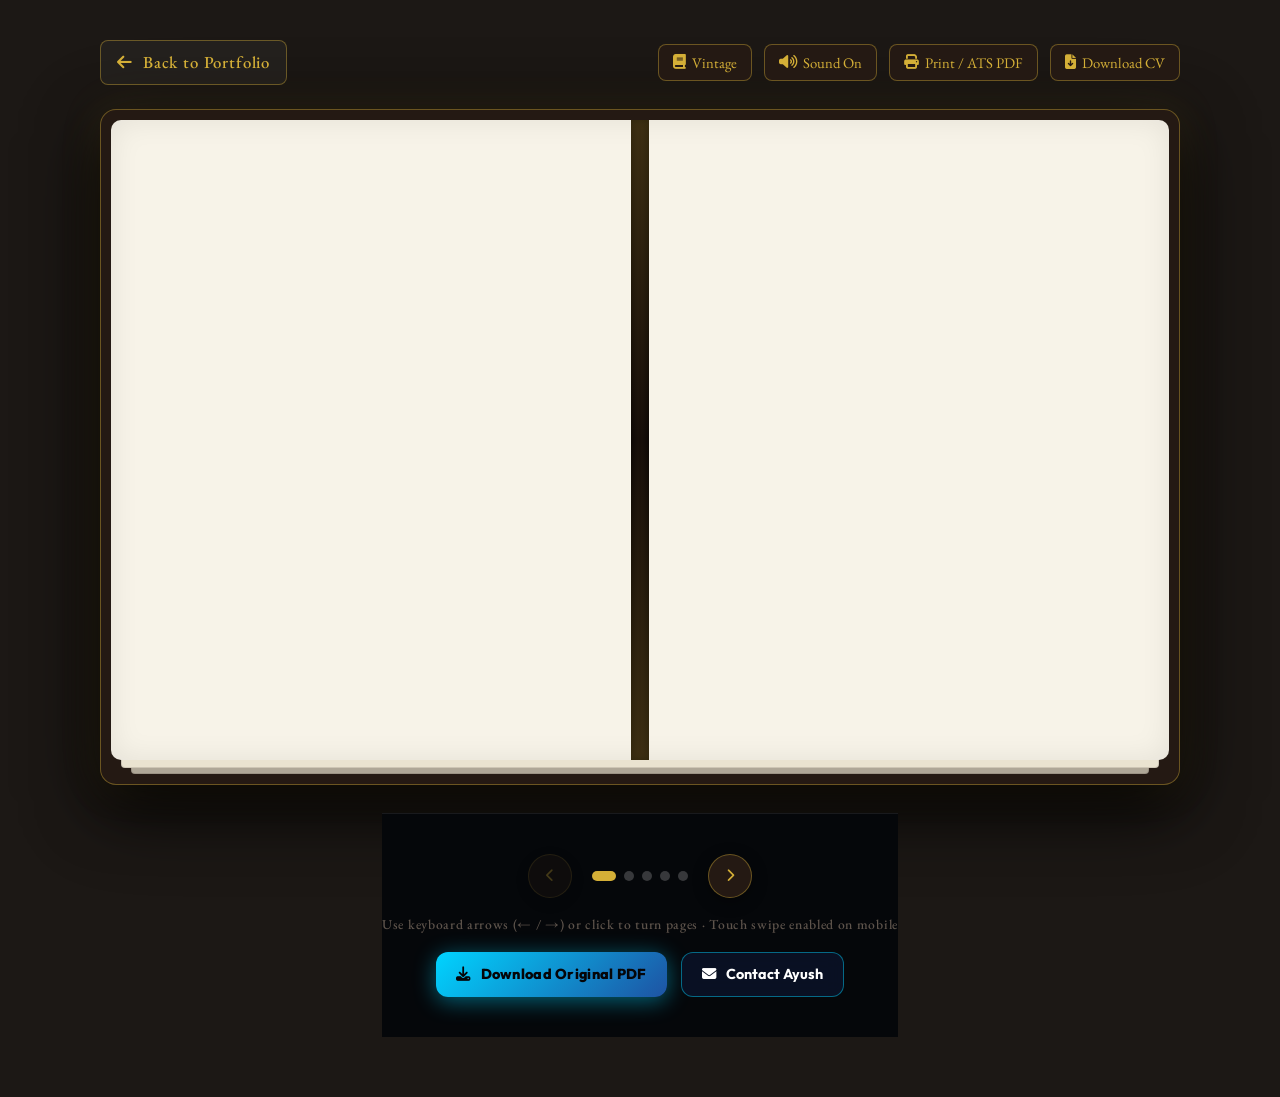
==== commit e483677a: "feat: update cosmic nebula theme, high contrast readability, and accessibility optimizations" ====
--- a/resume.html
+++ b/resume.html
@@ -126,7 +126,7 @@
     <div class="ats-header">
       <h1>AYUSH SINGH RAWAT</h1>
       <div class="ats-contact-line">
-        Bangalore, Karnataka | +91 8088954420 | ayushsinghrawat76456@gmail.com
+        Bangalore, Karnataka | +91 8088954420 | Ayushsinghrawat76456@gmail.com
       </div>
       <div class="ats-contact-line">
         LinkedIn: linkedin.com/in/ayush-rawat-a126942b2 | GitHub: github.com/Ayush123-a
@@ -135,7 +135,7 @@
 
     <div class="ats-section-title">Professional Summary</div>
     <p style="margin: 0 0 10px 0; font-size: 10pt; line-height: 1.4;">
-      Highly motivated and results-driven BCA student (Expected 2027) specializing in Full-Stack Web Development. Proficient in building dynamic, high-performance, and responsive user interfaces (UI) using React.js (Hooks, State Management) and modern JavaScript (ES6+). Strong foundation in Database Management (MySQL, MongoDB), computer science fundamentals (DSA, DBMS), and Agile development methodologies. Passionate about applying cutting-edge technology, including Generative AI, to real-world applications.
+      Highly motivated and results-driven BCA student (Expected 2027) learning Full-Stack Web Development. Proficient in building dynamic, high-performance, and responsive user interfaces (UI) using React.js (Hooks, State Management) and modern JavaScript (ES6+). Strong foundation in Database Management (MySQL, MongoDB), computer science fundamentals (DSA, DBMS), and Agile development methodologies. Passionate about applying cutting-edge technology, including Generative AI, to real-world applications.
     </p>
 
     <div class="ats-section-title">Technical Skills</div>
--- a/css/style.css
+++ b/css/style.css
@@ -6,43 +6,43 @@
 @import url('https://fonts.googleapis.com/css2?family=Fira+Code:wght@400;500;600&family=Outfit:wght@300;400;500;600;700;800&family=Plus+Jakarta+Sans:wght@300;400;500;600;700&display=swap');
 
 :root {
-  /* Colors - Cyberpunk Pink & Obsidian Black Theme */
+  /* Colors - Cosmic Starlight Nebula & Deep Space Navy Theme */
   --bg-dark: #050508;
-  --bg-card: rgba(14, 14, 22, 0.85);
-  --bg-card-hover: rgba(26, 18, 32, 0.92);
-  --bg-glass: rgba(255, 42, 133, 0.04);
+  --bg-card: rgba(10, 18, 38, 0.85);
+  --bg-card-hover: rgba(16, 28, 58, 0.92);
+  --bg-glass: rgba(0, 212, 255, 0.04);
   --border-glass: rgba(255, 255, 255, 0.08);
-  --border-glass-hover: rgba(255, 42, 133, 0.45);
+  --border-glass-hover: rgba(0, 212, 255, 0.45);
   
-  /* Primary Cyber Pink Spectrum */
-  --primary: #ff2a85;
-  --primary-glow: rgba(255, 42, 133, 0.45);
-  --primary-light: #ff65a3;
-  --primary-soft: rgba(255, 42, 133, 0.12);
-  --primary-dark: #cc005f;
+  /* Primary Cosmic Starlight Cyan Spectrum */
+  --primary: #00d4ff;
+  --primary-glow: rgba(0, 212, 255, 0.45);
+  --primary-light: #7dd3fc;
+  --primary-soft: rgba(0, 212, 255, 0.12);
+  --primary-dark: #0284c7;
 
   /* Accent Tones */
-  --accent-pink: #ff0844;
-  --accent-pink-glow: rgba(255, 8, 68, 0.45);
+  --accent-pink: #00d4ff;
+  --accent-pink-glow: rgba(0, 212, 255, 0.45);
   --accent-gold: #ffb703;
   --accent-purple: #a855f7;
-  --accent-magenta: #e0218a;
+  --accent-magenta: #8f6ec0;
   
-  /* Writing & Typography Colors (Pink & Black Palette) */
-  --text-main: #fce7f3;
-  --text-heading-pink: #ff2a85;
-  --text-pink-soft: #f472b6;
-  --text-muted: #a39eb2;
-  --text-sub: #f3d4e4;
+  /* Writing & Typography Colors (Cosmic Ice & Starlight Palette) */
+  --text-main: #ffffff;
+  --text-heading-pink: #00d4ff;
+  --text-pink-soft: #bae6fd;
+  --text-muted: #e2e8f0;
+  --text-sub: #ffffff;
   --text-black: #050508;
   
   /* Gradients */
-  --grad-cyan: linear-gradient(135deg, #ff2a85 0%, #ff0844 50%, #ff5e9a 100%);
-  --grad-pink: linear-gradient(135deg, #ff2a85 0%, #ff5e9a 50%, #fbcfe8 100%);
-  --grad-pink-primary: linear-gradient(135deg, #ff2a85 0%, #ff0844 100%);
-  --grad-sunset: linear-gradient(135deg, #ff2a85 0%, #fda085 100%);
-  --grad-glow: linear-gradient(135deg, #ff2a85 0%, #a855f7 50%, #ff0844 100%);
-  --grad-card: linear-gradient(145deg, rgba(22, 14, 28, 0.88) 0%, rgba(10, 8, 14, 0.95) 100%);
+  --grad-cyan: linear-gradient(135deg, #00d4ff 0%, #2565cb 50%, #8f6ec0 100%);
+  --grad-pink: linear-gradient(135deg, #00d4ff 0%, #38bdf8 50%, #e0f2fe 100%);
+  --grad-pink-primary: linear-gradient(135deg, #00d4ff 0%, #1e53a3 100%);
+  --grad-sunset: linear-gradient(135deg, #00d4ff 0%, #fda085 100%);
+  --grad-glow: linear-gradient(135deg, #00d4ff 0%, #a855f7 50%, #1e53a3 100%);
+  --grad-card: linear-gradient(145deg, rgba(12, 22, 48, 0.92) 0%, rgba(6, 11, 24, 0.98) 100%);
 
   /* Typography */
   --font-heading: 'Outfit', sans-serif;
@@ -52,8 +52,8 @@
   /* Shadows */
   --shadow-sm: 0 4px 12px rgba(0, 0, 0, 0.5);
   --shadow-md: 0 10px 30px -10px rgba(0, 0, 0, 0.8);
-  --shadow-glow: 0 0 25px rgba(255, 42, 133, 0.35);
-  --shadow-pink-glow: 0 0 30px rgba(255, 42, 133, 0.4);
+  --shadow-glow: 0 0 25px rgba(0, 212, 255, 0.35);
+  --shadow-pink-glow: 0 0 30px rgba(0, 212, 255, 0.4);
 }
 
 /* Base Reset */
@@ -72,62 +72,61 @@
   background-color: var(--bg-dark);
   color: var(--text-main);
   font-family: var(--font-body);
+  font-weight: 500;
   line-height: 1.6;
   overflow-x: hidden;
   position: relative;
   min-height: 100vh;
 }
 
-/* Background Canvas / Dynamic Ambient Mesh */
-.ambient-background {
+/* Cosmic Background Interface Layer (Matching Starlight Nebula Wallpaper) */
+.cosmic-bg-layer {
   position: fixed;
-  inset: 0;
+  top: 0;
+  left: 0;
+  right: 0;
+  bottom: 0;
+  width: 100%;
+  height: 100%;
+  height: 100dvh;
+  min-height: -webkit-fill-available;
+  background-color: #040816;
+  background-image: 
+    radial-gradient(circle at 50% 25%, rgba(0, 212, 255, 0.16) 0%, transparent 65%),
+    radial-gradient(circle at 80% 75%, rgba(168, 85, 247, 0.18) 0%, transparent 55%),
+    linear-gradient(180deg, rgba(4, 7, 18, 0.65) 0%, rgba(4, 7, 18, 0.76) 45%, rgba(4, 7, 18, 0.88) 100%),
+    url('../assets/images/background.png');
+  background-image: 
+    radial-gradient(circle at 50% 25%, rgba(0, 212, 255, 0.16) 0%, transparent 65%),
+    radial-gradient(circle at 80% 75%, rgba(168, 85, 247, 0.18) 0%, transparent 55%),
+    linear-gradient(180deg, rgba(4, 7, 18, 0.65) 0%, rgba(4, 7, 18, 0.76) 45%, rgba(4, 7, 18, 0.88) 100%),
+    url('../assets/images/cosmic-nebula-bg.webp');
+  background-size: cover;
+  background-position: center bottom;
+  background-repeat: no-repeat;
   pointer-events: none;
   z-index: 0;
-  overflow: hidden;
-}
-
-.ambient-orb {
-  position: absolute;
-  border-radius: 50%;
-  filter: blur(100px);
-  opacity: 0.15;
-  animation: floatOrb 18s ease-in-out infinite alternate;
-}
-
-.ambient-orb.orb-1 {
-  width: 550px;
-  height: 550px;
-  background: var(--primary);
-  top: -100px;
-  left: -150px;
-}
-
-.ambient-orb.orb-2 {
-  width: 500px;
-  height: 500px;
-  background: var(--accent-pink);
-  bottom: 10%;
-  right: -100px;
-  animation-duration: 22s;
-  animation-delay: -5s;
-}
-
-.ambient-orb.orb-3 {
-  width: 450px;
-  height: 450px;
-  background: var(--accent-purple);
-  top: 50%;
-  left: 30%;
-  animation-duration: 26s;
-  animation-delay: -10s;
-}
-
-@keyframes floatOrb {
-  0% { transform: translate(0, 0) scale(1); }
-  50% { transform: translate(60px, 40px) scale(1.1); }
-  100% { transform: translate(-40px, 80px) scale(0.95); }
-}
+  filter: contrast(1.12) saturate(1.25) brightness(1.08);
+  transform: translate3d(0, 0, 0);
+  -webkit-transform: translate3d(0, 0, 0);
+  will-change: transform;
+}
+
+/* Starfield Background Canvas Overlay */
+.starfield-canvas {
+  position: fixed;
+  top: 0;
+  left: 0;
+  right: 0;
+  bottom: 0;
+  width: 100%;
+  height: 100%;
+  height: 100dvh;
+  min-height: -webkit-fill-available;
+  pointer-events: none;
+  z-index: 0;
+}
+
 
 /* Container */
 .container {
@@ -147,11 +146,12 @@
 }
 
 .gradient-text,
+.gradient-cyan,
 .gradient-pink {
-  background: linear-gradient(135deg, #ff2a85 0%, #ff5e9a 50%, #fbcfe8 100%);
+  background: linear-gradient(135deg, #00d4ff 0%, #38bdf8 50%, #e0f2fe 100%);
   -webkit-background-clip: text;
   -webkit-text-fill-color: transparent;
-  filter: drop-shadow(0 0 16px rgba(255, 42, 133, 0.35));
+  filter: drop-shadow(0 0 16px rgba(0, 212, 255, 0.35));
 }
 
 .text-pink,
@@ -180,9 +180,9 @@
   margin-bottom: 12px;
   padding: 6px 14px;
   border-radius: 30px;
-  background: rgba(255, 42, 133, 0.08);
-  border: 1px solid rgba(255, 42, 133, 0.35);
-  box-shadow: 0 0 15px rgba(255, 42, 133, 0.15);
+  background: rgba(0, 212, 255, 0.08);
+  border: 1px solid rgba(0, 212, 255, 0.35);
+  box-shadow: 0 0 15px rgba(0, 212, 255, 0.15);
 }
 
 .section-title {
@@ -207,19 +207,48 @@
   left: 0;
   width: 100%;
   height: 80px;
-  background: rgba(5, 5, 8, 0.85);
+  background: rgba(5, 5, 8, 0.88);
   backdrop-filter: blur(16px);
   -webkit-backdrop-filter: blur(16px);
   border-bottom: 1px solid var(--border-glass);
   z-index: 1000;
-  transition: all 0.3s ease;
+  transform: translateY(-100%);
+  transition: transform 0.4s cubic-bezier(0.16, 1, 0.3, 1), background 0.3s ease, height 0.3s ease, box-shadow 0.3s ease;
+}
+
+#navbar.visible {
+  transform: translateY(0);
 }
 
 #navbar.scrolled {
   height: 70px;
   background: rgba(5, 5, 8, 0.98);
   box-shadow: 0 10px 30px rgba(0, 0, 0, 0.8);
-  border-bottom-color: rgba(255, 42, 133, 0.3);
+  border-bottom-color: rgba(0, 212, 255, 0.3);
+}
+
+.btn-world-nav {
+  display: inline-flex;
+  align-items: center;
+  gap: 8px;
+  padding: 8px 18px;
+  background: linear-gradient(135deg, rgba(77, 117, 214, 0.25), rgba(0, 212, 255, 0.25));
+  border: 1px solid rgba(0, 212, 255, 0.5);
+  border-radius: 999px;
+  color: #ffffff;
+  font-size: 0.84rem;
+  font-weight: 700;
+  text-decoration: none;
+  box-shadow: 0 4px 15px rgba(0, 212, 255, 0.25);
+  transition: all 0.3s ease;
+}
+
+.btn-world-nav:hover {
+  background: linear-gradient(135deg, rgba(77, 117, 214, 0.45), rgba(0, 212, 255, 0.45));
+  border-color: var(--primary);
+  transform: translateY(-2px);
+  box-shadow: 0 6px 20px rgba(0, 212, 255, 0.45);
+  color: #ffffff;
 }
 
 .nav-container {
@@ -242,13 +271,13 @@
   width: 44px;
   object-fit: contain;
   transition: transform 0.4s cubic-bezier(0.16, 1, 0.3, 1), filter 0.4s ease;
-  filter: drop-shadow(0 0 10px rgba(255, 42, 133, 0.4));
+  filter: drop-shadow(0 0 10px rgba(0, 212, 255, 0.4));
 }
 
 .brand-logo:hover img,
 .brand-logo:hover .brand-cube-logo {
   transform: rotate(15deg) scale(1.1);
-  filter: drop-shadow(0 0 18px rgba(255, 42, 133, 0.8));
+  filter: drop-shadow(0 0 18px rgba(0, 212, 255, 0.8));
 }
 
 .brand-text {
@@ -319,17 +348,17 @@
   font-weight: 700;
   border-radius: 10px;
   text-decoration: none;
-  background: rgba(14, 14, 22, 0.92);
-  color: #ff5e9a;
-  border: 1px solid rgba(255, 42, 133, 0.45);
+  background: rgba(10, 18, 38, 0.92);
+  color: #38bdf8;
+  border: 1px solid rgba(0, 212, 255, 0.45);
   transition: all 0.3s ease;
-  box-shadow: 0 0 15px rgba(255, 42, 133, 0.2);
+  box-shadow: 0 0 15px rgba(0, 212, 255, 0.2);
 }
 
 .btn-book-nav:hover {
-  background: linear-gradient(135deg, #ff2a85 0%, #ff0844 100%);
+  background: linear-gradient(135deg, #00d4ff 0%, #1e53a3 100%);
   color: #050508;
-  box-shadow: 0 0 25px rgba(255, 42, 133, 0.6);
+  box-shadow: 0 0 25px rgba(0, 212, 255, 0.6);
   transform: translateY(-2px);
 }
 
@@ -337,7 +366,7 @@
   display: none;
   background: none;
   border: none;
-  color: #ff5e9a;
+  color: #38bdf8;
   font-size: 1.5rem;
   cursor: pointer;
   padding: 8px;
@@ -352,7 +381,7 @@
   display: flex;
   align-items: center;
   position: relative;
-  background-image: radial-gradient(circle at 80% 30%, rgba(255, 42, 133, 0.12) 0%, transparent 60%);
+  background-image: radial-gradient(circle at 80% 30%, rgba(0, 212, 255, 0.12) 0%, transparent 60%);
 }
 
 .hero-grid {
@@ -373,38 +402,39 @@
   gap: 10px;
   padding: 8px 18px;
   border-radius: 30px;
-  background: rgba(255, 42, 133, 0.08);
-  border: 1px solid rgba(255, 42, 133, 0.35);
+  background: rgba(4, 12, 28, 0.88);
+  border: 1px solid rgba(0, 212, 255, 0.5);
   font-size: 0.85rem;
-  font-weight: 600;
-  color: #ff5e9a;
+  font-weight: 700;
+  color: #7dd3fc;
   margin-bottom: 24px;
-  box-shadow: 0 0 20px rgba(255, 42, 133, 0.15);
+  box-shadow: 0 0 20px rgba(0, 212, 255, 0.2);
+  text-shadow: 0 1px 3px rgba(0, 0, 0, 0.8);
 }
 
 .hero-badge .pulse-dot {
   width: 8px;
   height: 8px;
-  background-color: #ff2a85;
+  background-color: #00d4ff;
   border-radius: 50%;
-  box-shadow: 0 0 10px #ff2a85;
+  box-shadow: 0 0 10px #00d4ff;
   animation: pulseDot 2s infinite;
 }
 
 @keyframes pulseDot {
-  0% { transform: scale(0.95); box-shadow: 0 0 0 0 rgba(255, 42, 133, 0.7); }
-  70% { transform: scale(1); box-shadow: 0 0 0 10px rgba(255, 42, 133, 0); }
-  100% { transform: scale(0.95); box-shadow: 0 0 0 0 rgba(255, 42, 133, 0); }
+  0% { transform: scale(0.95); box-shadow: 0 0 0 0 rgba(0, 212, 255, 0.7); }
+  70% { transform: scale(1); box-shadow: 0 0 0 10px rgba(0, 212, 255, 0); }
+  100% { transform: scale(0.95); box-shadow: 0 0 0 0 rgba(0, 212, 255, 0); }
 }
 
 .hero-greeting {
   font-family: var(--font-mono);
   font-size: 1.1rem;
   color: var(--primary);
-  font-weight: 600;
+  font-weight: 700;
   margin-bottom: 12px;
   letter-spacing: 0.05em;
-  text-shadow: 0 0 12px rgba(255, 42, 133, 0.4);
+  text-shadow: 0 0 12px rgba(0, 212, 255, 0.5), 0 2px 6px rgba(0, 0, 0, 0.85);
 }
 
 .hero-title {
@@ -419,17 +449,26 @@
   background: var(--grad-pink);
   -webkit-background-clip: text;
   -webkit-text-fill-color: transparent;
-  filter: drop-shadow(0 0 25px rgba(255, 42, 133, 0.45));
+  filter: drop-shadow(0 0 25px rgba(0, 212, 255, 0.45));
 }
 
 .hero-typed-wrapper {
   display: flex;
   align-items: center;
+  flex-wrap: wrap;
+  gap: 8px;
   font-family: var(--font-heading);
-  font-size: clamp(1.4rem, 2.5vw, 2rem);
+  font-size: clamp(1.2rem, 2.2vw, 1.8rem);
+  font-weight: 600;
   color: var(--text-sub);
   margin-bottom: 24px;
   min-height: 48px;
+  text-shadow: 0 2px 10px rgba(0, 0, 0, 0.9);
+}
+
+.hero-typed-wrapper > span:first-child {
+  white-space: nowrap;
+  flex-shrink: 0;
 }
 
 .hero-typed-text {
@@ -439,7 +478,7 @@
   border-right: 3px solid var(--primary);
   animation: blinkCursor 0.8s infinite;
   padding-right: 4px;
-  text-shadow: 0 0 15px rgba(255, 42, 133, 0.5);
+  text-shadow: 0 0 15px rgba(0, 212, 255, 0.5);
 }
 
 @keyframes blinkCursor {
@@ -449,10 +488,12 @@
 
 .hero-description {
   font-size: 1.15rem;
-  color: var(--text-muted);
+  font-weight: 500;
+  color: #f1f5f9;
   max-width: 580px;
   margin-bottom: 36px;
   line-height: 1.7;
+  text-shadow: 0 2px 10px rgba(0, 0, 0, 0.9);
 }
 
 .hero-buttons {
@@ -472,11 +513,11 @@
   font-size: 1rem;
   font-weight: 800;
   letter-spacing: 0.02em;
-  color: #050508; /* Bold Black Text on Cyber Pink Button */
-  background: linear-gradient(135deg, #ff2a85 0%, #ff0844 100%);
+  color: #050508; /* Deep Black Text on Cosmic Cyan Button */
+  background: linear-gradient(135deg, #00d4ff 0%, #1e53a3 100%);
   border-radius: 12px;
   text-decoration: none;
-  box-shadow: 0 4px 22px rgba(255, 42, 133, 0.45);
+  box-shadow: 0 4px 22px rgba(0, 212, 255, 0.45);
   transition: all 0.3s cubic-bezier(0.16, 1, 0.3, 1);
   border: none;
   cursor: pointer;
@@ -486,7 +527,7 @@
 
 .btn-primary:hover {
   transform: translateY(-3px);
-  box-shadow: 0 8px 32px rgba(255, 42, 133, 0.7);
+  box-shadow: 0 8px 32px rgba(0, 212, 255, 0.7);
   color: #000;
   scale: 1.02;
 }
@@ -498,10 +539,10 @@
   padding: 14px 28px;
   font-family: var(--font-heading);
   font-size: 1rem;
-  font-weight: 600;
-  color: #fce7f3;
-  background: rgba(14, 14, 22, 0.85);
-  border: 1px solid rgba(255, 42, 133, 0.4);
+  font-weight: 700;
+  color: #ffffff;
+  background: rgba(10, 18, 38, 0.9);
+  border: 1px solid rgba(0, 212, 255, 0.45);
   border-radius: 12px;
   text-decoration: none;
   backdrop-filter: blur(10px);
@@ -510,11 +551,11 @@
 }
 
 .btn-secondary:hover {
-  background: rgba(255, 42, 133, 0.15);
-  border-color: #ff2a85;
+  background: rgba(0, 212, 255, 0.15);
+  border-color: #00d4ff;
   color: #fff;
   transform: translateY(-3px);
-  box-shadow: 0 4px 20px rgba(255, 42, 133, 0.3);
+  box-shadow: 0 4px 20px rgba(0, 212, 255, 0.3);
 }
 
 .btn-special-book {
@@ -525,21 +566,36 @@
   font-family: var(--font-heading);
   font-size: 1rem;
   font-weight: 700;
-  color: #fce7f3;
-  background: linear-gradient(135deg, rgba(22, 12, 28, 0.95) 0%, rgba(38, 14, 38, 0.95) 100%);
-  border: 1px solid rgba(255, 42, 133, 0.5);
+  color: #f0f6fc;
+  background: linear-gradient(135deg, rgba(10, 22, 50, 0.95) 0%, rgba(18, 38, 84, 0.95) 100%);
+  border: 1px solid rgba(0, 212, 255, 0.5);
   border-radius: 12px;
   text-decoration: none;
-  box-shadow: 0 6px 20px rgba(255, 42, 133, 0.25);
+  box-shadow: 0 6px 20px rgba(0, 212, 255, 0.25);
   transition: all 0.3s ease;
 }
 
 .btn-special-book:hover {
-  background: linear-gradient(135deg, #ff2a85 0%, #ff0844 100%);
+  background: linear-gradient(135deg, #00d4ff 0%, #1e53a3 100%);
   color: #050508;
-  border-color: #ff2a85;
-  box-shadow: 0 8px 30px rgba(255, 42, 133, 0.6);
+  border-color: #00d4ff;
+  box-shadow: 0 8px 30px rgba(0, 212, 255, 0.6);
   transform: translateY(-3px);
+}
+
+.hero-socials {
+  display: flex;
+  align-items: center;
+  gap: 16px;
+}
+
+.hero-socials span {
+  font-family: var(--font-heading);
+  font-size: 0.92rem;
+  font-weight: 700;
+  color: #ffffff;
+  letter-spacing: 0.05em;
+  text-shadow: 0 2px 8px rgba(0, 0, 0, 0.85);
 }
 
 .social-icon-btn {
@@ -549,8 +605,8 @@
   width: 44px;
   height: 44px;
   border-radius: 12px;
-  background: rgba(14, 14, 22, 0.85);
-  border: 1px solid rgba(255, 42, 133, 0.25);
+  background: rgba(10, 18, 38, 0.85);
+  border: 1px solid rgba(0, 212, 255, 0.25);
   color: var(--text-sub);
   text-decoration: none;
   font-size: 1.1rem;
@@ -558,11 +614,11 @@
 }
 
 .social-icon-btn:hover {
-  background: rgba(255, 42, 133, 0.2);
+  background: rgba(0, 212, 255, 0.2);
   color: var(--primary);
-  border-color: rgba(255, 42, 133, 0.6);
+  border-color: rgba(0, 212, 255, 0.6);
   transform: translateY(-3px);
-  box-shadow: 0 4px 18px rgba(255, 42, 133, 0.4);
+  box-shadow: 0 4px 18px rgba(0, 212, 255, 0.4);
 }
 
 /* ===================================================================
@@ -582,8 +638,8 @@
   display: inline-flex;
   align-items: center;
   gap: 6px;
-  background: rgba(14, 14, 22, 0.88);
-  border: 1px solid rgba(255, 42, 133, 0.3);
+  background: rgba(10, 18, 38, 0.88);
+  border: 1px solid rgba(0, 212, 255, 0.3);
   padding: 5px;
   border-radius: 999px;
   margin-bottom: 24px;
@@ -609,15 +665,15 @@
 }
 
 .switcher-tab.active {
-  background: linear-gradient(135deg, #ff2a85 0%, #ff0844 100%);
+  background: linear-gradient(135deg, #00d4ff 0%, #1e53a3 100%);
   color: #050508;
   font-weight: 700;
-  box-shadow: 0 0 16px rgba(255, 42, 133, 0.5);
+  box-shadow: 0 0 16px rgba(0, 212, 255, 0.5);
 }
 
 .switcher-tab:hover:not(.active) {
-  color: #ff5e9a;
-  background: rgba(255, 42, 133, 0.1);
+  color: #38bdf8;
+  background: rgba(0, 212, 255, 0.1);
 }
 
 /* 3D Isometric Hypercube Showcase Stage */
@@ -651,8 +707,8 @@
   width: 380px;
   height: 380px;
   border-radius: 50%;
-  border: 2px dashed rgba(255, 42, 133, 0.35);
-  box-shadow: 0 0 40px rgba(255, 42, 133, 0.2), inset 0 0 40px rgba(255, 42, 133, 0.1);
+  border: 2px dashed rgba(0, 212, 255, 0.35);
+  box-shadow: 0 0 40px rgba(0, 212, 255, 0.2), inset 0 0 40px rgba(0, 212, 255, 0.1);
   animation: orbitRingSpin 35s linear infinite;
   transform: rotateX(65deg) rotateY(15deg);
 }
@@ -662,7 +718,7 @@
   width: 320px;
   height: 320px;
   border-radius: 50%;
-  border: 1px solid rgba(255, 42, 133, 0.5);
+  border: 1px solid rgba(0, 212, 255, 0.5);
   filter: blur(1px);
   animation: orbitRingSpin 20s linear infinite reverse;
   transform: rotateX(55deg) rotateY(-25deg);
@@ -681,10 +737,10 @@
   display: flex;
   align-items: center;
   justify-content: center;
-  background: radial-gradient(circle, rgba(255, 42, 133, 0.15) 0%, rgba(14, 14, 22, 0.95) 70%);
-  border: 1px solid rgba(255, 42, 133, 0.4);
+  background: radial-gradient(circle, rgba(0, 212, 255, 0.15) 0%, rgba(10, 18, 38, 0.95) 70%);
+  border: 1px solid rgba(0, 212, 255, 0.4);
   border-radius: 36px;
-  box-shadow: 0 25px 60px rgba(0, 0, 0, 0.9), 0 0 45px rgba(255, 42, 133, 0.3);
+  box-shadow: 0 25px 60px rgba(0, 0, 0, 0.9), 0 0 45px rgba(0, 212, 255, 0.3);
   backdrop-filter: blur(16px);
   animation: cubeFloat 6s ease-in-out infinite alternate;
   transform-style: preserve-3d;
@@ -694,21 +750,21 @@
 
 .cube-emblem-wrapper:hover {
   transform: translateY(-8px) scale(1.03);
-  border-color: rgba(255, 42, 133, 0.7);
-  box-shadow: 0 35px 80px rgba(0, 0, 0, 0.95), 0 0 60px rgba(255, 42, 133, 0.5);
+  border-color: rgba(0, 212, 255, 0.7);
+  box-shadow: 0 35px 80px rgba(0, 0, 0, 0.95), 0 0 60px rgba(0, 212, 255, 0.5);
 }
 
 .cube-hero-emblem {
   width: 270px;
   height: 270px;
   object-fit: contain;
-  filter: drop-shadow(0 0 22px rgba(255, 42, 133, 0.65));
+  filter: drop-shadow(0 0 22px rgba(0, 212, 255, 0.65));
   transition: transform 0.5s cubic-bezier(0.16, 1, 0.3, 1), filter 0.5s ease;
 }
 
 .cube-emblem-wrapper:hover .cube-hero-emblem {
   transform: scale(1.08) rotate(3deg);
-  filter: drop-shadow(0 0 35px rgba(255, 42, 133, 0.9));
+  filter: drop-shadow(0 0 35px rgba(0, 212, 255, 0.9));
 }
 
 @keyframes cubeFloat {
@@ -725,9 +781,9 @@
   gap: 8px;
   font-family: var(--font-mono);
   font-size: 0.72rem;
-  color: #ff5e9a;
-  background: rgba(14, 14, 22, 0.92);
-  border: 1px solid rgba(255, 42, 133, 0.4);
+  color: #38bdf8;
+  background: rgba(10, 18, 38, 0.92);
+  border: 1px solid rgba(0, 212, 255, 0.4);
   padding: 4px 10px;
   border-radius: 6px;
   pointer-events: none;
@@ -739,8 +795,8 @@
   width: 6px;
   height: 6px;
   border-radius: 50%;
-  background: #ff2a85;
-  box-shadow: 0 0 8px #ff2a85;
+  background: #00d4ff;
+  box-shadow: 0 0 8px #00d4ff;
 }
 
 .satellite-marker.marker-top {
@@ -759,30 +815,290 @@
   right: -20px;
 }
 
-/* Avatar Showcase Frame (Secondary View) */
+/* ===================================================================
+   STAR-LIKE & SPACE-LIKE BLUE INTERFACE BEHIND PICTURE
+   =================================================================== */
+.space-avatar-stage {
+  position: relative;
+  width: 440px;
+  height: 520px;
+  display: flex;
+  justify-content: center;
+  align-items: center;
+  transition: all 0.5s cubic-bezier(0.16, 1, 0.3, 1);
+  perspective: 1200px;
+}
+
+.space-avatar-stage.hidden {
+  display: none !important;
+  opacity: 0;
+  pointer-events: none;
+}
+
+/* Cosmic Space Backdrop — Strictly Positioned BEHIND the Photo */
+.cosmic-space-backdrop {
+  position: absolute;
+  width: 600px;
+  height: 600px;
+  top: 50%;
+  left: 50%;
+  transform: translate(-50%, -50%);
+  display: flex;
+  align-items: center;
+  justify-content: center;
+  pointer-events: none;
+  overflow: visible;
+  z-index: 1; /* strictly behind avatar frame (z-index: 5) */
+}
+
+/* Dynamic 60fps Starfield Canvas Behind Photo */
+.space-stars-canvas {
+  position: absolute;
+  width: 580px;
+  height: 580px;
+  border-radius: 50%;
+  top: 50%;
+  left: 50%;
+  transform: translate(-50%, -50%);
+  pointer-events: none;
+  z-index: 1;
+}
+
+/* Glowing Pulsing Deep Space Blue Nebula Cloud Behind Photo */
+.cosmic-nebula-glow {
+  position: absolute;
+  width: 540px;
+  height: 540px;
+  border-radius: 50%;
+  background: radial-gradient(circle at 50% 50%, 
+    rgba(0, 229, 255, 0.42) 0%, 
+    rgba(0, 119, 255, 0.32) 32%, 
+    rgba(2, 20, 68, 0.52) 62%, 
+    rgba(0, 0, 0, 0) 78%);
+  filter: blur(34px);
+  animation: nebulaBreathe 7.5s ease-in-out infinite alternate;
+  z-index: 1;
+}
+
+@keyframes nebulaBreathe {
+  0% { transform: scale(0.9); opacity: 0.72; filter: blur(30px); }
+  100% { transform: scale(1.12); opacity: 1; filter: blur(38px); }
+}
+
+/* Space Interface HUD Telemetry Rings Behind Photo */
+.space-hud-ring {
+  position: absolute;
+  border-radius: 50%;
+  pointer-events: none;
+  top: 50%;
+  left: 50%;
+  transform: translate(-50%, -50%);
+  z-index: 2;
+}
+
+.space-hud-ring.hud-ring-outer {
+  width: 520px;
+  height: 520px;
+  border: 1.5px dashed rgba(0, 212, 255, 0.5);
+  box-shadow: 0 0 35px rgba(0, 212, 255, 0.28), inset 0 0 35px rgba(0, 119, 255, 0.15);
+  animation: spaceHudSpin 45s linear infinite;
+}
+
+.space-hud-ring.hud-ring-inner {
+  width: 440px;
+  height: 440px;
+  border: 1px solid rgba(0, 136, 255, 0.45);
+  box-shadow: 0 0 25px rgba(0, 102, 255, 0.22);
+  animation: spaceHudSpin 28s linear infinite reverse;
+}
+
+@keyframes spaceHudSpin {
+  from { transform: translate(-50%, -50%) rotate(0deg); }
+  to { transform: translate(-50%, -50%) rotate(360deg); }
+}
+
+/* Space HUD Crosshairs Aligning Coordinates Behind Frame */
+.space-hud-crosshair {
+  position: absolute;
+  background: rgba(0, 212, 255, 0.65);
+  box-shadow: 0 0 8px #00d4ff;
+  pointer-events: none;
+  z-index: 2;
+}
+
+.space-hud-crosshair.crosshair-top {
+  top: 25px;
+  left: 50%;
+  width: 1px;
+  height: 24px;
+  transform: translateX(-50%);
+}
+
+.space-hud-crosshair.crosshair-bottom {
+  bottom: 25px;
+  left: 50%;
+  width: 1px;
+  height: 24px;
+  transform: translateX(-50%);
+}
+
+.space-hud-crosshair.crosshair-left {
+  left: 25px;
+  top: 50%;
+  height: 1px;
+  width: 24px;
+  transform: translateY(-50%);
+}
+
+.space-hud-crosshair.crosshair-right {
+  right: 25px;
+  top: 50%;
+  height: 1px;
+  width: 24px;
+  transform: translateY(-50%);
+}
+
+/* 4-Point Sparkling Cosmic Star Flares Surrounding Photo */
+.cosmic-star-flare {
+  position: absolute;
+  font-size: 1.15rem;
+  color: #70d6ff;
+  filter: drop-shadow(0 0 10px #00d4ff) drop-shadow(0 0 20px #0077b6);
+  animation: starFlareTwinkle 3.2s ease-in-out infinite alternate;
+  pointer-events: none;
+  z-index: 3;
+}
+
+.cosmic-star-flare.flare-1 {
+  top: 30px;
+  right: 48px;
+  font-size: 1.35rem;
+  color: #ffffff;
+  animation-delay: 0s;
+}
+
+.cosmic-star-flare.flare-2 {
+  bottom: 50px;
+  left: 40px;
+  font-size: 1.05rem;
+  color: #00f2fe;
+  animation-delay: 1.2s;
+}
+
+.cosmic-star-flare.flare-3 {
+  top: 90px;
+  left: 32px;
+  font-size: 0.9rem;
+  color: #72efdd;
+  animation-delay: 0.6s;
+}
+
+.cosmic-star-flare.flare-4 {
+  bottom: 95px;
+  right: 36px;
+  font-size: 1.2rem;
+  color: #ffffff;
+  animation-delay: 1.8s;
+}
+
+@keyframes starFlareTwinkle {
+  0% { transform: scale(0.7) rotate(0deg); opacity: 0.45; filter: drop-shadow(0 0 6px #00d4ff); }
+  50% { opacity: 1; filter: drop-shadow(0 0 16px #00d4ff) drop-shadow(0 0 30px #ffffff); }
+  100% { transform: scale(1.3) rotate(45deg); opacity: 0.85; filter: drop-shadow(0 0 12px #00d4ff); }
+}
+
+/* Subtle Animated Shooting Star / Meteor Streaks Behind Photo */
+.shooting-star-streak {
+  position: absolute;
+  height: 2px;
+  background: linear-gradient(90deg, transparent, #00d4ff, #ffffff);
+  border-radius: 999px;
+  filter: drop-shadow(0 0 6px #00d4ff);
+  opacity: 0;
+  pointer-events: none;
+  z-index: 2;
+}
+
+.shooting-star-streak.streak-1 {
+  width: 90px;
+  top: 18%;
+  left: 12%;
+  transform: rotate(-35deg);
+  animation: meteorStreak 6.5s ease-in-out infinite;
+}
+
+.shooting-star-streak.streak-2 {
+  width: 75px;
+  bottom: 24%;
+  right: 14%;
+  transform: rotate(-40deg);
+  animation: meteorStreak 8.5s ease-in-out 3.2s infinite;
+}
+
+@keyframes meteorStreak {
+  0% { transform: translate(-40px, -40px) rotate(-35deg); opacity: 0; }
+  15% { opacity: 0.95; }
+  30% { transform: translate(160px, 160px) rotate(-35deg); opacity: 0; }
+  100% { opacity: 0; }
+}
+
+/* Space Interface Telemetry HUD Decals Behind / Outer Border */
+.space-hud-tag {
+  position: absolute;
+  font-family: var(--font-mono);
+  font-size: 0.68rem;
+  font-weight: 600;
+  letter-spacing: 0.08em;
+  color: #70d6ff;
+  background: rgba(3, 10, 26, 0.9);
+  border: 1px solid rgba(0, 212, 255, 0.42);
+  padding: 4px 10px;
+  border-radius: 6px;
+  box-shadow: 0 4px 16px rgba(0, 0, 0, 0.85), 0 0 12px rgba(0, 212, 255, 0.22);
+  backdrop-filter: blur(8px);
+  pointer-events: none;
+  z-index: 3;
+}
+
+.space-hud-tag.tag-top-left {
+  top: 18px;
+  left: 75px;
+}
+
+.space-hud-tag.tag-bottom-right {
+  bottom: 24px;
+  right: 55px;
+}
+
+/* ===================================================================
+   AUTHENTIC DEVELOPER PICTURE FRAME (In Front of Space Backdrop)
+   =================================================================== */
 .avatar-frame {
   position: relative;
-  width: 360px;
+  width: 340px;
   height: 420px;
   border-radius: 28px;
-  padding: 10px;
-  background: linear-gradient(145deg, rgba(255, 42, 133, 0.4) 0%, rgba(14, 14, 22, 0.9) 50%, rgba(255, 8, 68, 0.3) 100%);
-  box-shadow: 0 20px 50px rgba(0, 0, 0, 0.8), 0 0 40px rgba(255, 42, 133, 0.3);
-  transition: all 0.5s ease;
-}
-
-.avatar-frame.hidden {
-  display: none;
-  opacity: 0;
-  pointer-events: none;
+  padding: 8px;
+  background: linear-gradient(145deg, rgba(0, 212, 255, 0.65) 0%, rgba(0, 80, 200, 0.35) 40%, rgba(10, 18, 38, 0.95) 70%, rgba(0, 212, 255, 0.4) 100%);
+  border: 1px solid rgba(0, 212, 255, 0.5);
+  box-shadow: 0 0 45px rgba(0, 180, 255, 0.4), 0 25px 60px rgba(0, 0, 0, 0.95);
+  transition: transform 0.4s cubic-bezier(0.16, 1, 0.3, 1), box-shadow 0.4s ease;
+  transform-style: preserve-3d;
+  z-index: 5; /* In front of space backdrop */
+  cursor: pointer;
+}
+
+.avatar-frame:hover {
+  transform: translateY(-8px) scale(1.02);
+  box-shadow: 0 0 65px rgba(0, 220, 255, 0.6), 0 35px 80px rgba(0, 0, 0, 0.98);
 }
 
 .avatar-inner {
   width: 100%;
   height: 100%;
-  border-radius: 22px;
+  border-radius: 20px;
   overflow: hidden;
-  background: #08080f;
+  background: #050914;
   position: relative;
 }
 
@@ -791,15 +1107,59 @@
   height: 100%;
   object-fit: cover;
   object-position: center top;
-  filter: brightness(0.96) contrast(1.05);
-  transition: transform 0.5s ease;
+  display: block;
+  /* Crystal clear, authentic portrait — NO color casts or filters ON the face */
+  filter: brightness(1.0) contrast(1.02);
+  transition: transform 0.6s cubic-bezier(0.16, 1, 0.3, 1);
 }
 
 .avatar-frame:hover .avatar-inner img {
   transform: scale(1.04);
 }
 
-/* Floating Tech Badges (Cyber Pink & Black) */
+/* Space Status Bottom Tag Attached to Frame */
+.space-photo-tag {
+  position: absolute;
+  bottom: -16px;
+  left: 50%;
+  transform: translateX(-50%);
+  display: flex;
+  align-items: center;
+  gap: 8px;
+  font-family: var(--font-mono);
+  font-size: 0.72rem;
+  font-weight: 600;
+  color: #70d6ff;
+  background: rgba(4, 12, 30, 0.94);
+  border: 1px solid rgba(0, 212, 255, 0.55);
+  padding: 6px 16px;
+  border-radius: 999px;
+  box-shadow: 0 8px 24px rgba(0, 0, 0, 0.85), 0 0 18px rgba(0, 212, 255, 0.35);
+  backdrop-filter: blur(12px);
+  white-space: nowrap;
+  z-index: 6;
+}
+
+.pulsing-starlight {
+  width: 8px;
+  height: 8px;
+  border-radius: 50%;
+  background: #00d4ff;
+  box-shadow: 0 0 10px #00d4ff, 0 0 20px #00d4ff;
+  animation: pulseDot 1.5s infinite;
+}
+
+@keyframes pulseDot {
+  0% { transform: scale(0.8); opacity: 0.6; }
+  50% { transform: scale(1.25); opacity: 1; }
+  100% { transform: scale(0.8); opacity: 0.6; }
+}
+
+.text-blue {
+  color: #00d4ff !important;
+}
+
+/* Floating Tech Badges (Cosmic Cyan & Deep Space) */
 .floating-chip {
   position: absolute;
   display: flex;
@@ -807,36 +1167,36 @@
   gap: 10px;
   padding: 12px 18px;
   border-radius: 16px;
-  background: rgba(14, 14, 22, 0.92);
-  border: 1px solid rgba(255, 42, 133, 0.35);
+  background: rgba(10, 18, 38, 0.92);
+  border: 1px solid rgba(0, 212, 255, 0.35);
   backdrop-filter: blur(12px);
-  box-shadow: 0 10px 25px rgba(0, 0, 0, 0.7), 0 0 20px rgba(255, 42, 133, 0.15);
+  box-shadow: 0 10px 25px rgba(0, 0, 0, 0.7), 0 0 20px rgba(0, 212, 255, 0.15);
   font-family: var(--font-heading);
   font-size: 0.9rem;
   font-weight: 600;
-  color: #fce7f3;
+  color: #f0f6fc;
   z-index: 4;
   animation: floatChip 6s ease-in-out infinite alternate;
 }
 
 .floating-chip.chip-react {
-  top: 60px;
-  left: -40px;
-  border-left: 3px solid #ff2a85;
+  top: 75px;
+  left: -50px;
+  border-left: 3px solid #00d4ff;
 }
 
 .floating-chip.chip-cube {
-  bottom: 50px;
-  right: -35px;
+  bottom: 55px;
+  right: -40px;
   animation-delay: -3s;
-  border-left: 3px solid #ff5e9a;
+  border-left: 3px solid #38bdf8;
 }
 
 .floating-chip.chip-bca {
-  bottom: -15px;
-  left: 20px;
+  bottom: -22px;
+  left: -15px;
   animation-delay: -1.5s;
-  border-left: 3px solid #ff0844;
+  border-left: 3px solid #1e53a3;
 }
 
 .floating-chip i {
@@ -902,19 +1262,29 @@
 .about-image-card {
   position: sticky;
   top: 100px;
-  border-radius: 24px;
+  border-radius: 26px;
   overflow: hidden;
-  background: var(--bg-card);
-  border: 1px solid var(--border-glass);
-  box-shadow: var(--shadow-md);
+  background: radial-gradient(circle at 50% 25%, rgba(0, 212, 255, 0.12) 0%, rgba(10, 18, 38, 0.95) 70%);
+  border: 1px solid rgba(0, 212, 255, 0.35);
+  box-shadow: 0 15px 40px rgba(0, 0, 0, 0.85), 0 0 35px rgba(0, 180, 255, 0.22);
   padding: 16px;
+  transition: all 0.35s ease;
+}
+
+.about-image-card:hover {
+  border-color: rgba(0, 212, 255, 0.65);
+  box-shadow: 0 20px 50px rgba(0, 0, 0, 0.95), 0 0 50px rgba(0, 212, 255, 0.35);
+  transform: translateY(-4px);
 }
 
 .about-image-card img {
   width: 100%;
   height: 380px;
   object-fit: cover;
+  object-position: center top;
   border-radius: 18px;
+  filter: brightness(1.02) contrast(1.04);
+  box-shadow: 0 8px 25px rgba(0, 0, 0, 0.6);
 }
 
 .about-quick-info {
@@ -1029,7 +1399,7 @@
 }
 
 .skill-bar-item:hover {
-  border-color: rgba(255, 42, 133, 0.3);
+  border-color: rgba(0, 212, 255, 0.3);
   transform: translateX(4px);
 }
 
@@ -1093,7 +1463,7 @@
 }
 
 .tech-chip:hover {
-  background: rgba(255, 42, 133, 0.1);
+  background: rgba(0, 212, 255, 0.1);
   border-color: var(--primary);
   color: #fff;
   transform: translateY(-2px);
@@ -1112,7 +1482,7 @@
   top: 8px;
   bottom: 8px;
   width: 2px;
-  background: linear-gradient(to bottom, var(--primary) 0%, rgba(255, 8, 68, 0.5) 100%);
+  background: linear-gradient(to bottom, var(--primary) 0%, rgba(37, 101, 203, 0.5) 100%);
 }
 
 .timeline-item {
@@ -1201,8 +1571,8 @@
 
 .service-card:hover {
   transform: translateY(-8px);
-  border-color: rgba(255, 42, 133, 0.4);
-  box-shadow: 0 20px 40px rgba(0, 0, 0, 0.5), 0 0 25px rgba(255, 42, 133, 0.15);
+  border-color: rgba(0, 212, 255, 0.4);
+  box-shadow: 0 20px 40px rgba(0, 0, 0, 0.5), 0 0 25px rgba(0, 212, 255, 0.15);
 }
 
 .service-card:hover::before {
@@ -1213,8 +1583,8 @@
   width: 64px;
   height: 64px;
   border-radius: 18px;
-  background: rgba(255, 42, 133, 0.08);
-  border: 1px solid rgba(255, 42, 133, 0.2);
+  background: rgba(0, 212, 255, 0.08);
+  border: 1px solid rgba(0, 212, 255, 0.2);
   display: flex;
   align-items: center;
   justify-content: center;
@@ -1313,7 +1683,7 @@
   background: var(--primary);
   color: #07090e;
   border-color: var(--primary);
-  box-shadow: 0 4px 15px rgba(255, 42, 133, 0.35);
+  box-shadow: 0 4px 15px rgba(0, 212, 255, 0.35);
 }
 
 .projects-grid {
@@ -1334,7 +1704,7 @@
 
 .project-card:hover {
   transform: translateY(-8px);
-  border-color: rgba(255, 42, 133, 0.3);
+  border-color: rgba(0, 212, 255, 0.3);
   box-shadow: 0 20px 40px rgba(0, 0, 0, 0.5);
 }
 
@@ -1603,7 +1973,7 @@
 }
 
 .contact-card-item:hover {
-  border-color: rgba(255, 42, 133, 0.3);
+  border-color: rgba(0, 212, 255, 0.3);
   transform: translateX(6px);
 }
 
@@ -1611,8 +1981,8 @@
   width: 52px;
   height: 52px;
   border-radius: 14px;
-  background: rgba(255, 42, 133, 0.08);
-  border: 1px solid rgba(255, 42, 133, 0.2);
+  background: rgba(0, 212, 255, 0.08);
+  border: 1px solid rgba(0, 212, 255, 0.2);
   display: flex;
   align-items: center;
   justify-content: center;
@@ -1693,8 +2063,8 @@
 
 .form-control:focus {
   border-color: var(--primary);
-  background: rgba(255, 42, 133, 0.03);
-  box-shadow: 0 0 15px rgba(255, 42, 133, 0.2);
+  background: rgba(0, 212, 255, 0.03);
+  box-shadow: 0 0 15px rgba(0, 212, 255, 0.2);
 }
 
 textarea.form-control {
@@ -1833,6 +2203,59 @@
   .projects-grid {
     grid-template-columns: repeat(2, 1fr);
   }
+
+  /* Hero cube stage scales down on tablet */
+  .cube-stage-3d {
+    width: 340px;
+    height: 360px;
+  }
+  
+  .cube-emblem-wrapper {
+    width: 280px;
+    height: 280px;
+  }
+
+  .cube-hero-emblem {
+    width: 220px;
+    height: 220px;
+  }
+
+  .orbital-glow-ring {
+    width: 310px;
+    height: 310px;
+  }
+
+  .orbital-laser-track {
+    width: 260px;
+    height: 260px;
+  }
+
+  /* Floating chips reposition for single-column hero */
+  .floating-chip.chip-react {
+    top: 40px;
+    left: -20px;
+  }
+
+  .floating-chip.chip-cube {
+    bottom: 25px;
+    right: -10px;
+  }
+
+  .floating-chip.chip-bca {
+    bottom: -15px;
+    left: 10px;
+  }
+
+  /* Nav buttons: hide text on tablet */
+  .btn-mcp-nav span,
+  .btn-book-nav span {
+    display: none;
+  }
+
+  .btn-mcp-nav,
+  .btn-book-nav {
+    padding: 8px 12px;
+  }
 }
 
 @media (max-width: 768px) {
@@ -1843,12 +2266,14 @@
     width: 100%;
     background: rgba(7, 9, 14, 0.98);
     backdrop-filter: blur(20px);
+    -webkit-backdrop-filter: blur(20px);
     flex-direction: column;
     padding: 30px;
     gap: 20px;
     border-bottom: 1px solid var(--border-glass);
     transform: translateY(-150%);
     transition: transform 0.4s ease;
+    z-index: 999;
   }
   
   .nav-links.open {
@@ -1872,7 +2297,372 @@
   .contact-form-box {
     padding: 24px;
   }
-}
+
+  /* Mobile background: vibrant framing to clearly show starlight nebula clouds */
+  .cosmic-bg-layer {
+    background-position: center 65%;
+    filter: contrast(1.15) saturate(1.3) brightness(1.14);
+    background-image: 
+      radial-gradient(circle at 50% 30%, rgba(0, 212, 255, 0.22) 0%, transparent 70%),
+      linear-gradient(180deg, rgba(4, 7, 18, 0.08) 0%, rgba(4, 7, 18, 0.2) 40%, rgba(4, 7, 18, 0.5) 100%),
+      url('../assets/images/cosmic-nebula-bg.webp');
+  }
+
+  /* Hero section mobile fixes */
+  #hero {
+    padding: 120px 0 60px;
+    min-height: auto;
+  }
+
+  .hero-title {
+    font-size: clamp(2rem, 8vw, 3rem);
+  }
+
+  .hero-typed-wrapper {
+    font-size: clamp(1rem, 4vw, 1.5rem);
+    flex-wrap: wrap;
+  }
+
+  .hero-description {
+    font-size: 1rem;
+  }
+
+  /* Hero buttons wrap nicely */
+  .hero-buttons {
+    flex-direction: column;
+    align-items: center;
+    gap: 12px;
+  }
+
+  .hero-buttons .btn-primary,
+  .hero-buttons .btn-special-book,
+  .hero-buttons .btn-mcp-hero,
+  .hero-buttons .btn-ghost-cv {
+    width: 100%;
+    max-width: 320px;
+    justify-content: center;
+    text-align: center;
+  }
+
+  /* Cube stage smaller on mobile */
+  .cube-stage-3d {
+    width: 260px;
+    height: 280px;
+  }
+
+  .cube-emblem-wrapper {
+    width: 220px;
+    height: 220px;
+    border-radius: 24px;
+  }
+
+  .cube-hero-emblem {
+    width: 170px;
+    height: 170px;
+  }
+
+  .orbital-glow-ring {
+    width: 240px;
+    height: 240px;
+  }
+
+  .orbital-laser-track {
+    width: 200px;
+    height: 200px;
+  }
+
+  /* Hide satellite markers on small screens */
+  .satellite-marker {
+    display: none;
+  }
+
+  /* Floating chips reposition and shrink */
+  .floating-chip {
+    padding: 8px 12px;
+    font-size: 0.78rem;
+  }
+
+  .floating-chip.chip-react {
+    top: 10px;
+    left: -10px;
+  }
+
+  .floating-chip.chip-cube {
+    bottom: 10px;
+    right: -5px;
+  }
+
+  .floating-chip.chip-bca {
+    bottom: -25px;
+    left: 5px;
+  }
+
+  .floating-chip i {
+    font-size: 1rem;
+  }
+
+  /* Hero socials */
+  .hero-socials {
+    flex-wrap: wrap;
+    gap: 10px;
+  }
+
+  /* Section spacing */
+  section {
+    padding: 60px 0;
+  }
+
+  .section-title {
+    font-size: clamp(1.6rem, 5vw, 2.4rem);
+  }
+
+  .section-desc {
+    font-size: 0.95rem;
+    margin-bottom: 30px;
+  }
+
+  /* Stats strip */
+  .stats-strip {
+    margin-bottom: 40px;
+  }
+
+  /* About image card mobile */
+  .about-image-card {
+    max-width: 100%;
+  }
+
+  .about-image-card img {
+    max-height: 350px;
+  }
+
+  /* About tab buttons scroll horizontally */
+  .about-tab-header {
+    overflow-x: auto;
+    -webkit-overflow-scrolling: touch;
+    scrollbar-width: none;
+    gap: 8px;
+    padding-bottom: 4px;
+    flex-wrap: nowrap;
+  }
+
+  .about-tab-header::-webkit-scrollbar {
+    display: none;
+  }
+
+  .tab-btn {
+    white-space: nowrap;
+    flex-shrink: 0;
+    font-size: 0.82rem;
+    padding: 8px 14px;
+  }
+
+  /* Portfolio filter buttons scrollable */
+  .portfolio-filter {
+    overflow-x: auto;
+    -webkit-overflow-scrolling: touch;
+    scrollbar-width: none;
+    flex-wrap: nowrap;
+    padding-bottom: 4px;
+    justify-content: flex-start;
+  }
+
+  .portfolio-filter::-webkit-scrollbar {
+    display: none;
+  }
+
+  .filter-btn {
+    white-space: nowrap;
+    flex-shrink: 0;
+  }
+
+  /* Project cards */
+  .project-card {
+    max-width: 100%;
+  }
+
+  .project-actions-bar {
+    flex-wrap: wrap;
+    gap: 8px;
+  }
+
+  /* Contact */
+  .contact-info-list {
+    gap: 14px;
+  }
+
+  .contact-card-item {
+    flex-wrap: wrap;
+    gap: 12px;
+  }
+
+  .contact-card-val {
+    word-break: break-all;
+  }
+
+  /* Book teaser */
+  .book-preview-stack {
+    display: flex;
+    justify-content: center;
+  }
+
+  .mini-book-3d {
+    width: 180px;
+    height: 250px;
+  }
+
+  /* Footer */
+  .footer-content {
+    flex-direction: column;
+    text-align: center;
+    gap: 20px;
+  }
+
+  .footer-nav {
+    flex-wrap: wrap;
+    justify-content: center;
+  }
+
+  /* Modals */
+  .system-modal {
+    padding: 12px;
+  }
+
+  .system-modal-dialog {
+    max-height: 85vh;
+    border-radius: 16px;
+  }
+
+  .case-study-dialog,
+  .blog-article-dialog {
+    padding: 20px;
+  }
+
+  .mcp-modal-dialog {
+    padding: 16px;
+  }
+
+  .mcp-tab-nav {
+    overflow-x: auto;
+    -webkit-overflow-scrolling: touch;
+    scrollbar-width: none;
+    flex-wrap: nowrap;
+  }
+
+  .mcp-tab-nav::-webkit-scrollbar {
+    display: none;
+  }
+
+  .mcp-tab-btn {
+    white-space: nowrap;
+    flex-shrink: 0;
+    font-size: 0.78rem;
+    padding: 8px 12px;
+  }
+
+  /* API table horizontal scroll */
+  .api-spec-table-wrapper {
+    overflow-x: auto;
+    -webkit-overflow-scrolling: touch;
+  }
+}
+
+/* Extra small screens */
+@media (max-width: 480px) {
+  #hero {
+    padding: 100px 0 40px;
+  }
+
+  .hero-badge {
+    font-size: 0.75rem;
+    padding: 6px 12px;
+  }
+
+  .hero-greeting {
+    font-size: 0.9rem;
+  }
+
+  .hero-title {
+    font-size: clamp(1.8rem, 9vw, 2.5rem);
+  }
+
+  .hero-typed-wrapper {
+    font-size: clamp(0.9rem, 4vw, 1.2rem);
+  }
+
+  .hero-description {
+    font-size: 0.9rem;
+  }
+
+  .cube-stage-3d {
+    width: 220px;
+    height: 240px;
+  }
+
+  .cube-emblem-wrapper {
+    width: 180px;
+    height: 180px;
+    border-radius: 20px;
+  }
+
+  .cube-hero-emblem {
+    width: 140px;
+    height: 140px;
+  }
+
+  .orbital-glow-ring {
+    width: 200px;
+    height: 200px;
+  }
+
+  .orbital-laser-track {
+    width: 170px;
+    height: 170px;
+  }
+
+  /* Hide floating chips on very small screens */
+  .floating-chip {
+    display: none;
+  }
+
+  .btn-primary,
+  .btn-secondary,
+  .btn-special-book,
+  .btn-ghost-cv {
+    padding: 12px 20px;
+    font-size: 0.9rem;
+  }
+
+  .section-title {
+    font-size: clamp(1.4rem, 6vw, 2rem);
+  }
+
+  .about-bio-text {
+    font-size: 0.9rem;
+  }
+
+  .service-card {
+    padding: 20px;
+  }
+
+  .insight-card {
+    padding: 20px;
+  }
+
+  .ai-assistant-card {
+    width: calc(100vw - 24px);
+    height: 80vh;
+  }
+
+  .ai-chat-toggle-btn {
+    width: 48px;
+    height: 48px;
+  }
+
+  .ai-toggle-label {
+    display: none;
+  }
+}
+
 
 /* ===================================================================
    EXTENSIONS: MCP & ARCHITECTURE BUTTONS, CASE STUDIES, INSIGHTS,
@@ -1884,8 +2674,8 @@
   display: inline-flex;
   align-items: center;
   gap: 8px;
-  background: rgba(255, 42, 133, 0.08);
-  border: 1px solid rgba(255, 42, 133, 0.35);
+  background: rgba(0, 212, 255, 0.08);
+  border: 1px solid rgba(0, 212, 255, 0.35);
   color: var(--primary);
   padding: 8px 16px;
   border-radius: 999px;
@@ -1908,15 +2698,16 @@
   display: inline-flex;
   align-items: center;
   gap: 10px;
-  background: rgba(138, 43, 226, 0.15);
-  border: 1px solid rgba(138, 43, 226, 0.45);
-  color: #c084fc;
+  background: rgba(138, 43, 226, 0.25);
+  border: 1px solid rgba(168, 85, 247, 0.6);
+  color: #f3e8ff;
   padding: 14px 26px;
   border-radius: 12px;
   font-family: var(--font-body);
   font-size: 0.95rem;
-  font-weight: 600;
+  font-weight: 700;
   cursor: pointer;
+  box-shadow: 0 4px 18px rgba(0, 0, 0, 0.5);
   transition: all 0.25s ease;
 }
 
@@ -1931,23 +2722,25 @@
   display: inline-flex;
   align-items: center;
   gap: 10px;
-  background: rgba(255, 255, 255, 0.05);
-  border: 1px solid var(--border-glass);
-  color: var(--text-main);
+  background: rgba(10, 18, 38, 0.9);
+  border: 1px solid rgba(0, 212, 255, 0.45);
+  color: #ffffff;
   padding: 14px 24px;
   border-radius: 12px;
   font-family: var(--font-body);
   font-size: 0.95rem;
-  font-weight: 600;
+  font-weight: 700;
   text-decoration: none;
+  box-shadow: 0 4px 18px rgba(0, 0, 0, 0.5);
   transition: all 0.25s ease;
 }
 
 .btn-ghost-cv:hover {
-  background: rgba(255, 255, 255, 0.1);
-  border-color: rgba(255, 255, 255, 0.25);
-  color: #fff;
+  background: rgba(0, 212, 255, 0.2);
+  border-color: rgba(0, 212, 255, 0.8);
+  color: #ffffff;
   transform: translateY(-2px);
+  box-shadow: 0 6px 22px rgba(0, 212, 255, 0.35);
 }
 
 /* Project Actions Bar on Cards */
@@ -1966,8 +2759,8 @@
   align-items: center;
   justify-content: center;
   gap: 8px;
-  background: rgba(255, 42, 133, 0.1);
-  border: 1px solid rgba(255, 42, 133, 0.3);
+  background: rgba(0, 212, 255, 0.1);
+  border: 1px solid rgba(0, 212, 255, 0.3);
   color: var(--primary);
   padding: 9px 14px;
   border-radius: 8px;
@@ -2038,8 +2831,8 @@
 
 .insight-card:hover {
   transform: translateY(-6px);
-  border-color: rgba(255, 42, 133, 0.4);
-  box-shadow: var(--shadow-md), 0 0 25px rgba(255, 42, 133, 0.15);
+  border-color: rgba(0, 212, 255, 0.4);
+  box-shadow: var(--shadow-md), 0 0 25px rgba(0, 212, 255, 0.15);
 }
 
 .insight-meta {
@@ -2051,9 +2844,9 @@
 }
 
 .insight-tag {
-  background: rgba(255, 42, 133, 0.1);
+  background: rgba(0, 212, 255, 0.1);
   color: var(--primary);
-  border: 1px solid rgba(255, 42, 133, 0.25);
+  border: 1px solid rgba(0, 212, 255, 0.25);
   padding: 4px 10px;
   border-radius: 6px;
   font-family: var(--font-mono);
@@ -2135,14 +2928,14 @@
   background: #0b1120;
   border: 1px solid rgba(255, 255, 255, 0.12);
   border-radius: 20px;
-  box-shadow: 0 25px 60px -15px rgba(0, 0, 0, 0.85), 0 0 35px rgba(255, 42, 133, 0.15);
+  box-shadow: 0 25px 60px -15px rgba(0, 0, 0, 0.85), 0 0 35px rgba(0, 212, 255, 0.15);
   max-height: 90vh;
   overflow-y: auto;
   transform: scale(0.95) translateY(20px);
   transition: transform 0.3s cubic-bezier(0.16, 1, 0.3, 1);
   color: var(--text-main);
   scrollbar-width: thin;
-  scrollbar-color: rgba(255, 42, 133, 0.3) transparent;
+  scrollbar-color: rgba(0, 212, 255, 0.3) transparent;
 }
 
 .system-modal.active .system-modal-dialog {
@@ -2182,7 +2975,7 @@
 }
 
 .modal-close-btn:hover {
-  background: rgba(255, 8, 68, 0.2);
+  background: rgba(37, 101, 203, 0.2);
   border-color: var(--accent-pink);
   color: #fff;
   transform: rotate(90deg);
@@ -2208,8 +3001,8 @@
   width: 48px;
   height: 48px;
   border-radius: 12px;
-  background: rgba(255, 42, 133, 0.1);
-  border: 1px solid rgba(255, 42, 133, 0.3);
+  background: rgba(0, 212, 255, 0.1);
+  border: 1px solid rgba(0, 212, 255, 0.3);
   color: var(--primary);
   display: flex;
   align-items: center;
@@ -2236,9 +3029,9 @@
 
 .cs-tag {
   display: inline-block;
-  background: rgba(255, 42, 133, 0.1);
+  background: rgba(0, 212, 255, 0.1);
   color: var(--primary);
-  border: 1px solid rgba(255, 42, 133, 0.3);
+  border: 1px solid rgba(0, 212, 255, 0.3);
   padding: 4px 12px;
   border-radius: 6px;
   font-family: var(--font-mono);
@@ -2373,8 +3166,8 @@
 }
 
 .mcp-tab-btn.active {
-  background: rgba(255, 42, 133, 0.1);
-  border-color: rgba(255, 42, 133, 0.35);
+  background: rgba(0, 212, 255, 0.1);
+  border-color: rgba(0, 212, 255, 0.35);
   color: var(--primary);
 }
 
@@ -2421,7 +3214,7 @@
 
 .arch-node:hover {
   border-color: var(--primary);
-  box-shadow: 0 0 15px rgba(255, 42, 133, 0.2);
+  box-shadow: 0 0 15px rgba(0, 212, 255, 0.2);
 }
 
 .node-badge {
@@ -2429,7 +3222,7 @@
   top: -10px;
   left: 20px;
   background: #0b1120;
-  border: 1px solid rgba(255, 42, 133, 0.4);
+  border: 1px solid rgba(0, 212, 255, 0.4);
   color: var(--primary);
   font-size: 0.72rem;
   padding: 2px 8px;
@@ -2483,8 +3276,8 @@
 .mcp-tool-info-box {
   margin-top: 18px;
   padding: 12px;
-  background: rgba(255, 42, 133, 0.04);
-  border: 1px solid rgba(255, 42, 133, 0.15);
+  background: rgba(0, 212, 255, 0.04);
+  border: 1px solid rgba(0, 212, 255, 0.15);
   border-radius: 8px;
   line-height: 1.4;
 }
@@ -2625,7 +3418,7 @@
   display: inline-flex;
   align-items: center;
   gap: 10px;
-  background: linear-gradient(135deg, #ff2a85 0%, #ff0844 100%);
+  background: linear-gradient(135deg, #00d4ff 0%, #1e53a3 100%);
   color: #050508;
   border: none;
   border-radius: 999px;
@@ -2634,14 +3427,14 @@
   font-size: 0.95rem;
   font-weight: 800;
   cursor: pointer;
-  box-shadow: 0 10px 25px rgba(255, 42, 133, 0.45), 0 0 30px rgba(255, 42, 133, 0.25);
+  box-shadow: 0 10px 25px rgba(0, 212, 255, 0.45), 0 0 30px rgba(0, 212, 255, 0.25);
   transition: all 0.3s cubic-bezier(0.16, 1, 0.3, 1);
   position: relative;
 }
 
 .ai-chat-toggle-btn:hover {
   transform: translateY(-3px) scale(1.03);
-  box-shadow: 0 14px 32px rgba(255, 42, 133, 0.6), 0 0 40px rgba(255, 42, 133, 0.35);
+  box-shadow: 0 14px 32px rgba(0, 212, 255, 0.6), 0 0 40px rgba(0, 212, 255, 0.35);
   color: #000;
 }
 
@@ -2662,9 +3455,9 @@
   width: 390px;
   height: 560px;
   background: rgba(10, 10, 16, 0.96);
-  border: 1px solid rgba(255, 42, 133, 0.4);
+  border: 1px solid rgba(0, 212, 255, 0.4);
   border-radius: 20px;
-  box-shadow: 0 20px 50px rgba(0, 0, 0, 0.9), 0 0 35px rgba(255, 42, 133, 0.25);
+  box-shadow: 0 20px 50px rgba(0, 0, 0, 0.9), 0 0 35px rgba(0, 212, 255, 0.25);
   backdrop-filter: blur(20px);
   -webkit-backdrop-filter: blur(20px);
   display: flex;
@@ -2685,8 +3478,8 @@
 
 .ai-card-header {
   padding: 16px 20px;
-  background: rgba(255, 42, 133, 0.05);
-  border-bottom: 1px solid rgba(255, 42, 133, 0.2);
+  background: rgba(0, 212, 255, 0.05);
+  border-bottom: 1px solid rgba(0, 212, 255, 0.2);
   display: flex;
   align-items: center;
   justify-content: space-between;
@@ -2702,14 +3495,14 @@
   width: 38px;
   height: 38px;
   border-radius: 50%;
-  background: linear-gradient(135deg, #ff2a85 0%, #a855f7 100%);
+  background: linear-gradient(135deg, #00d4ff 0%, #a855f7 100%);
   display: flex;
   align-items: center;
   justify-content: center;
   color: #fff;
   font-size: 1.05rem;
   position: relative;
-  box-shadow: 0 0 12px rgba(255, 42, 133, 0.4);
+  box-shadow: 0 0 12px rgba(0, 212, 255, 0.4);
 }
 
 .badge-online {
@@ -2762,8 +3555,8 @@
 
 /* Tool execution status */
 .ai-tool-indicator {
-  background: rgba(255, 42, 133, 0.12);
-  border-bottom: 1px solid rgba(255, 42, 133, 0.25);
+  background: rgba(0, 212, 255, 0.12);
+  border-bottom: 1px solid rgba(0, 212, 255, 0.25);
   padding: 8px 16px;
   font-family: var(--font-mono);
   font-size: 0.78rem;
@@ -2817,8 +3610,8 @@
   width: 28px;
   height: 28px;
   border-radius: 50%;
-  background: rgba(255, 42, 133, 0.2);
-  border: 1px solid rgba(255, 42, 133, 0.4);
+  background: rgba(0, 212, 255, 0.2);
+  border: 1px solid rgba(0, 212, 255, 0.4);
   color: var(--primary);
   display: flex;
   align-items: center;
@@ -2838,8 +3631,8 @@
 }
 
 .ai-msg-user .ai-msg-bubble {
-  background: linear-gradient(135deg, rgba(255, 42, 133, 0.25) 0%, rgba(79, 172, 254, 0.25) 100%);
-  border-color: rgba(255, 42, 133, 0.4);
+  background: linear-gradient(135deg, rgba(0, 212, 255, 0.25) 0%, rgba(79, 172, 254, 0.25) 100%);
+  border-color: rgba(0, 212, 255, 0.4);
   color: #fff;
 }
 
@@ -2882,7 +3675,7 @@
 }
 
 .ai-prompt-chip:hover {
-  background: rgba(255, 42, 133, 0.1);
+  background: rgba(0, 212, 255, 0.1);
   border-color: var(--primary);
   color: #fff;
 }
--- a/css/book-resume.css
+++ b/css/book-resume.css
@@ -32,19 +32,19 @@
 
 /* Cyber Obsidian / Neon Pink Theme */
 [data-book-theme="dark"] {
-  --book-bg: #050508;
-  --book-leather: #120e18;
-  --book-spine: #0a060e;
-  --book-gold: #ff2a85;
-  --book-gold-light: #ff7eb3;
-  --book-gold-border: rgba(255, 42, 133, 0.45);
-  --book-page: #100d17;
-  --book-page-aged: #0d0a14;
-  --book-ink: #fce7f3;
-  --book-ink-muted: #a39eb2;
-  --book-primary: #ff0844;
-  --book-border: rgba(255, 42, 133, 0.2);
-  --book-glow: 0 20px 60px rgba(0, 0, 0, 0.9), 0 0 45px rgba(255, 42, 133, 0.25);
+  --book-bg: #050914;
+  --book-leather: #0b152d;
+  --book-spine: #070e20;
+  --book-gold: #00d4ff;
+  --book-gold-light: #7dd3fc;
+  --book-gold-border: rgba(0, 212, 255, 0.45);
+  --book-page: #0c1731;
+  --book-page-aged: #081124;
+  --book-ink: #f0f6fc;
+  --book-ink-muted: #8fa2b8;
+  --book-primary: #2565cb;
+  --book-border: rgba(0, 212, 255, 0.2);
+  --book-glow: 0 20px 60px rgba(0, 0, 0, 0.9), 0 0 45px rgba(0, 212, 255, 0.25);
 }
 
 /* Emerald Royal Theme */
